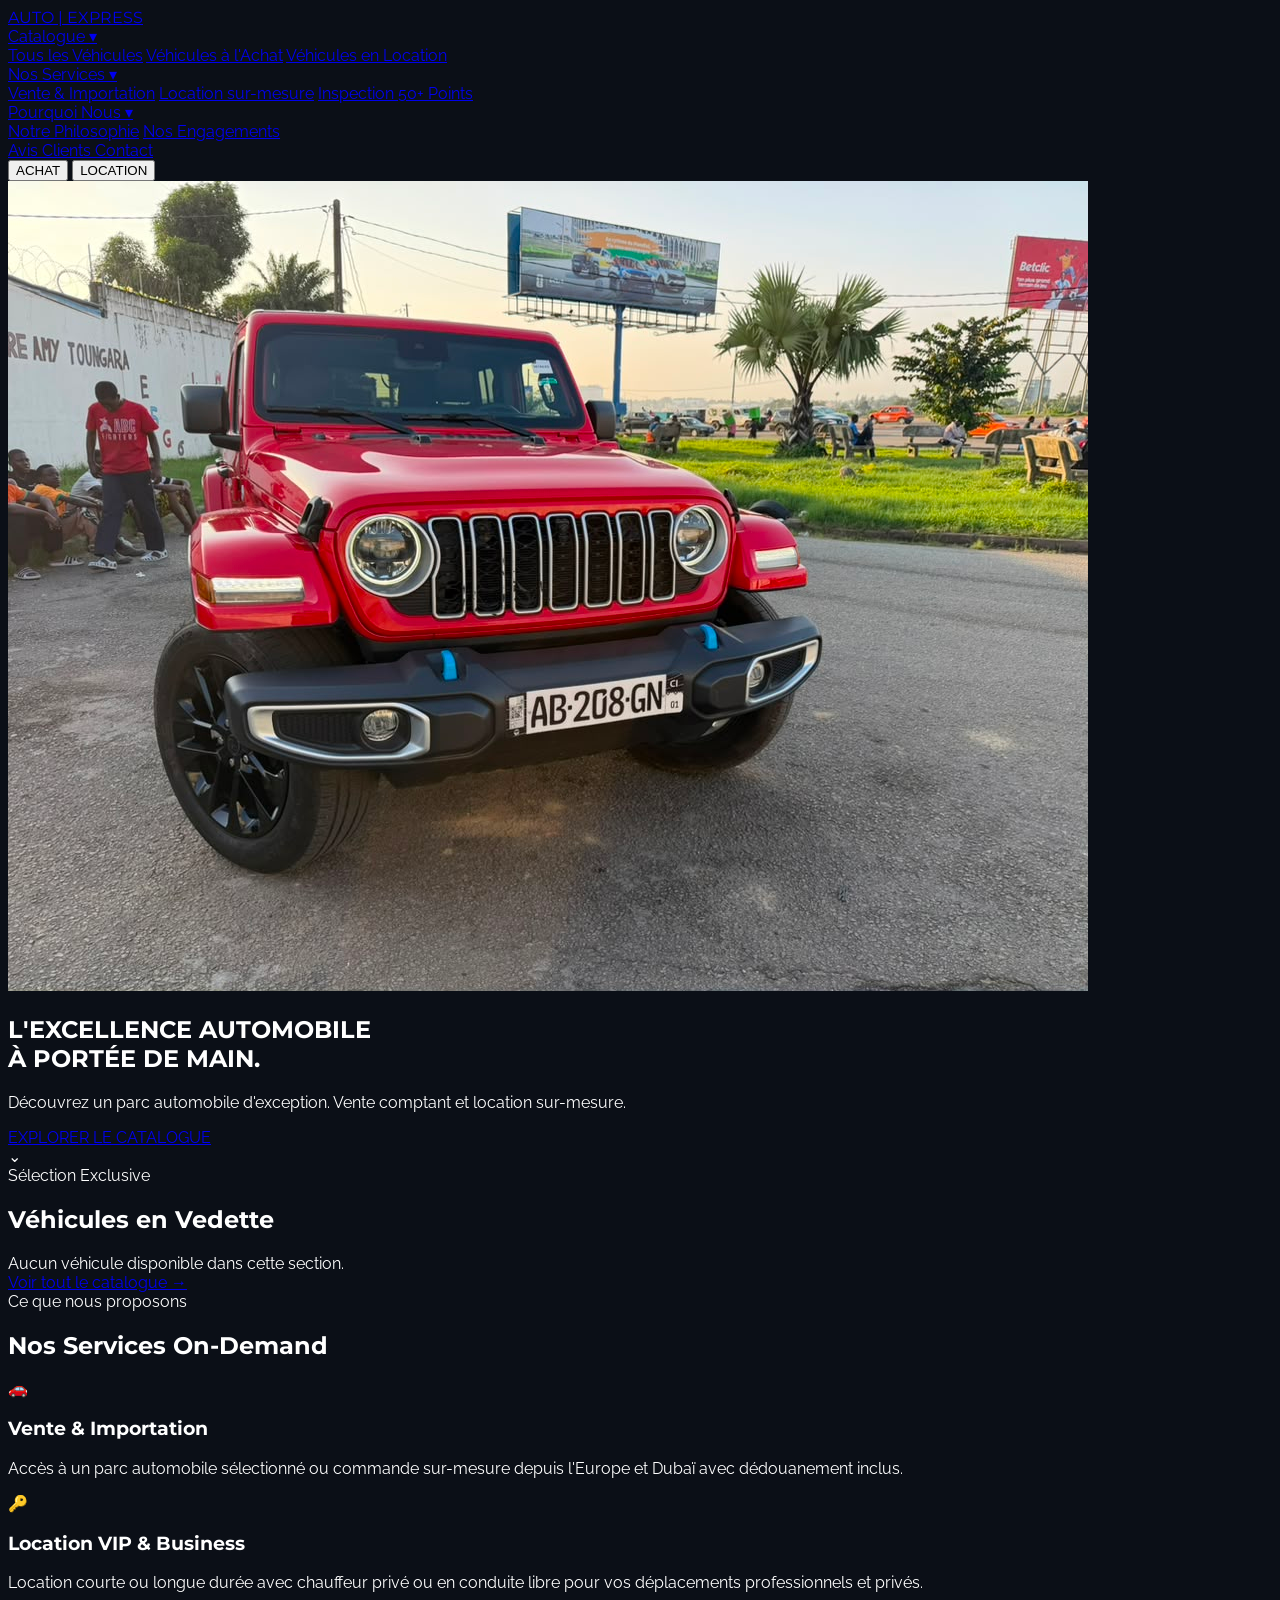
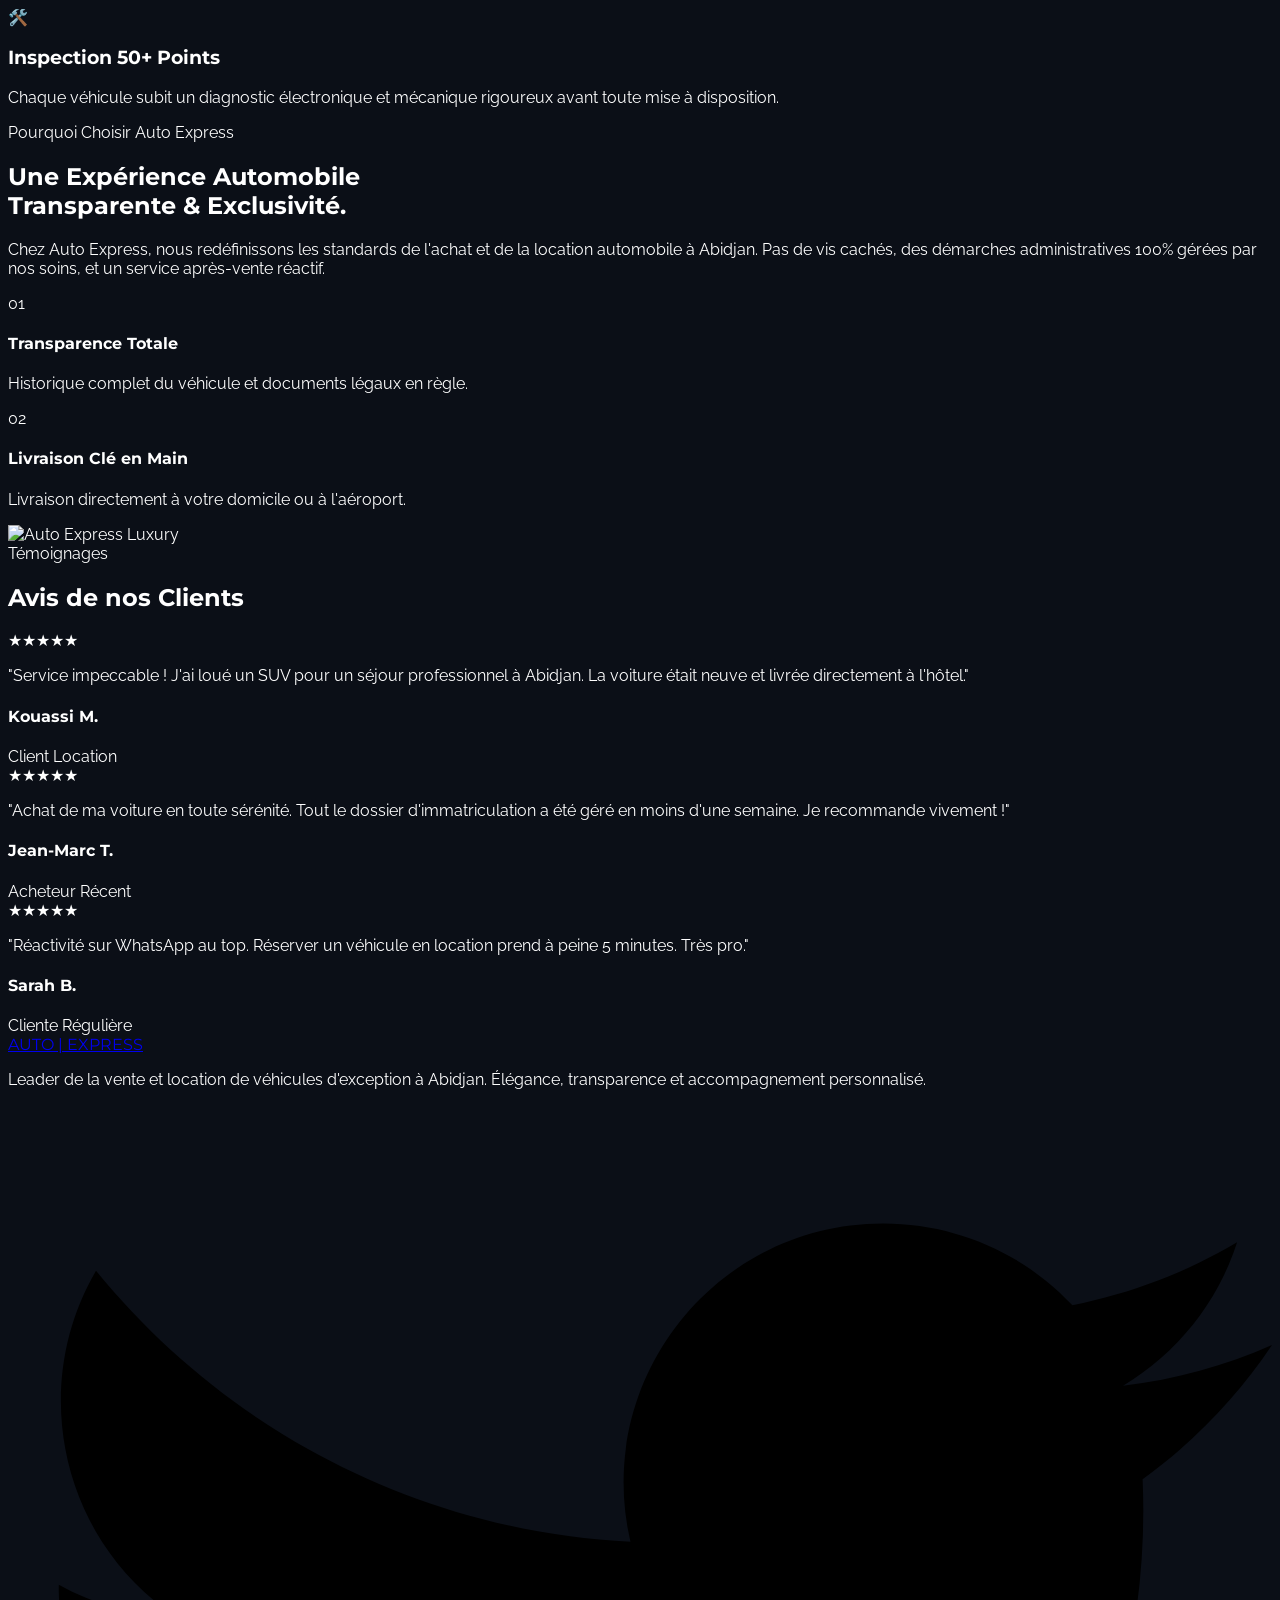
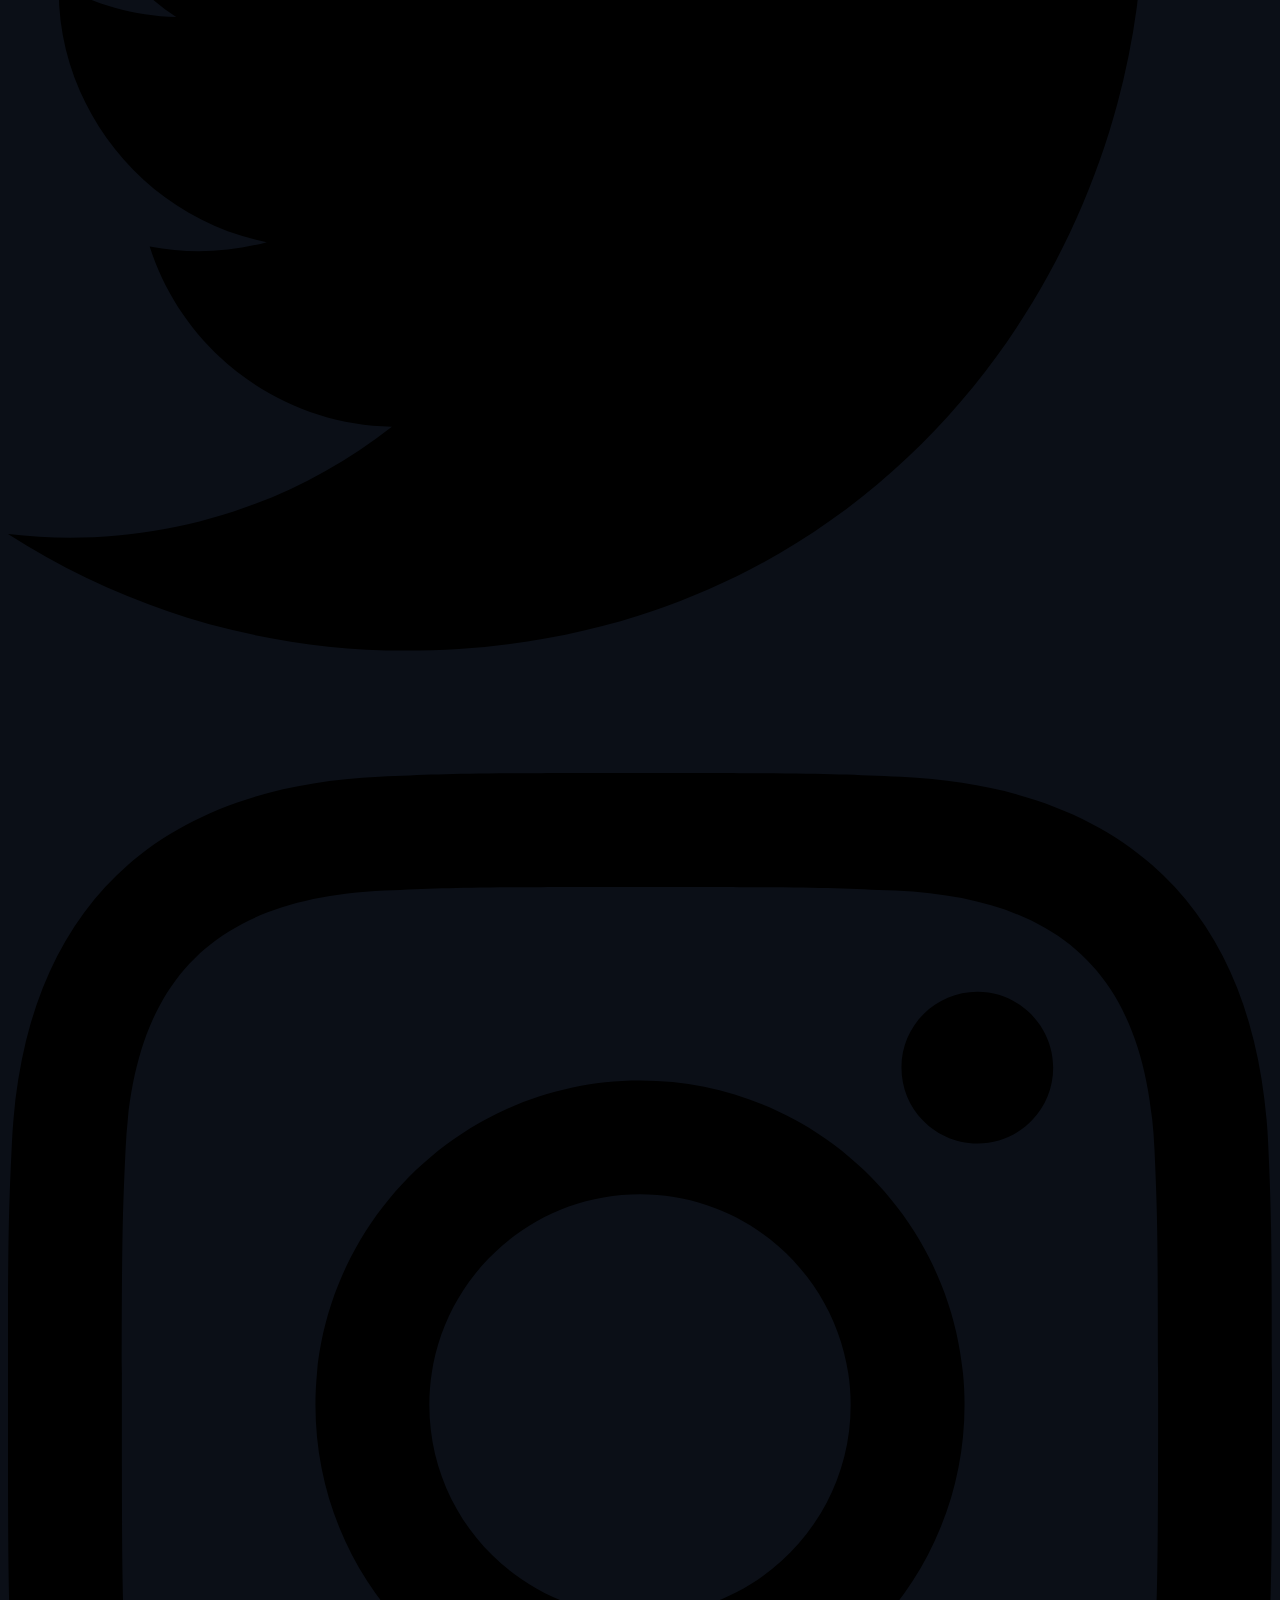
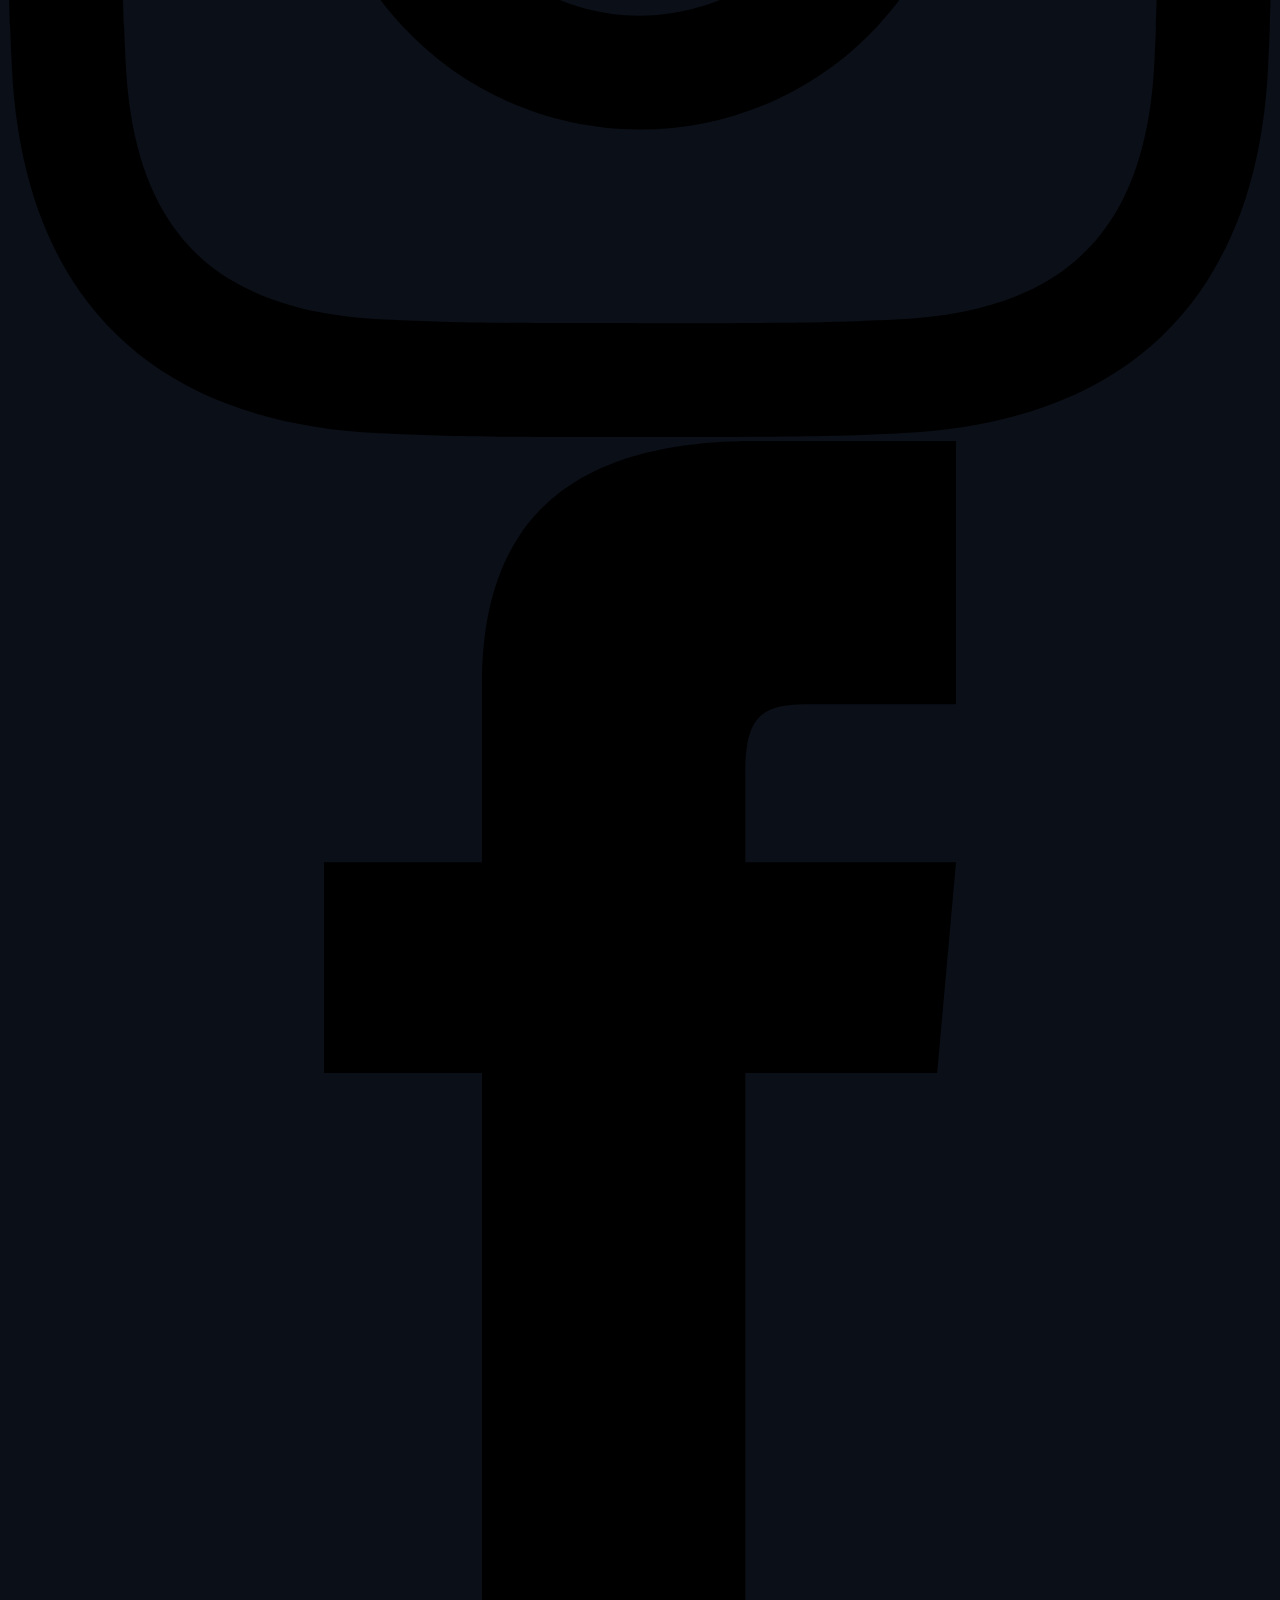
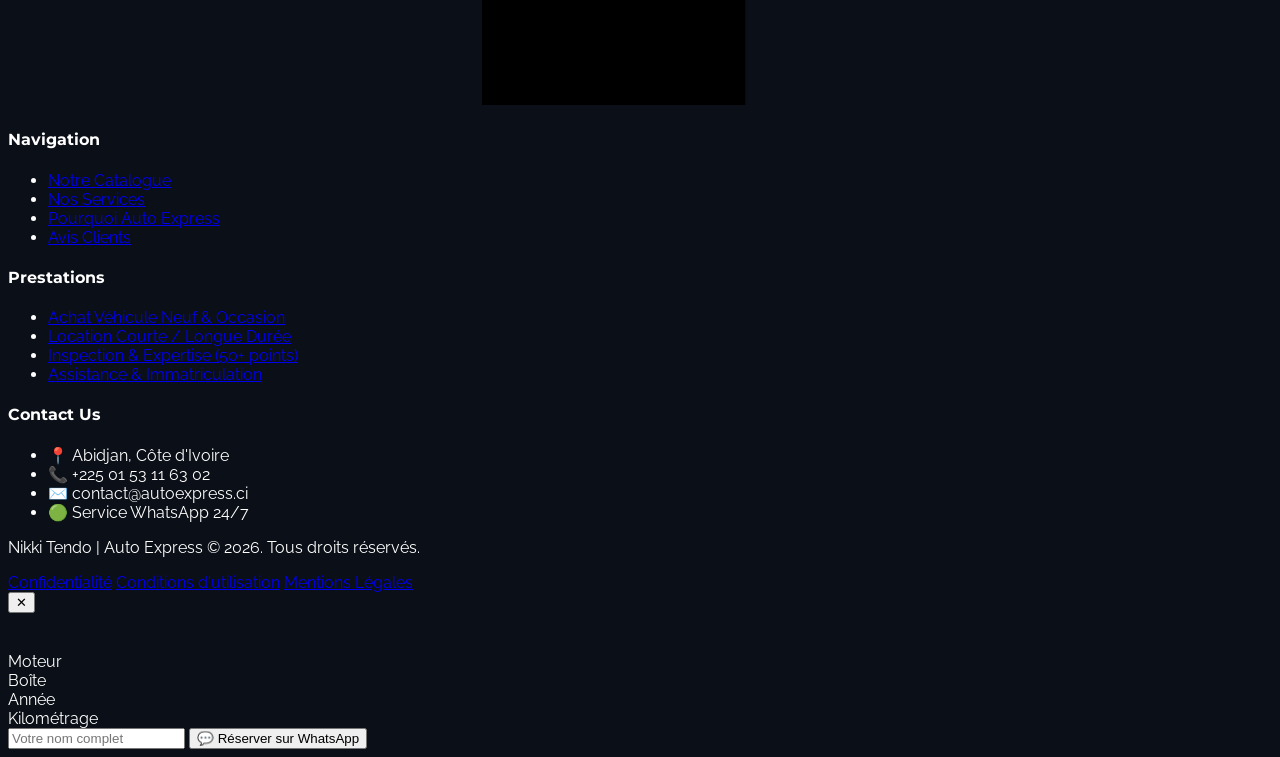
==== index.html @ a5474d4e "Description de tes modifications" ====
<!DOCTYPE html>
<html lang="fr" class="scroll-smooth">
<head>
    <meta charset="UTF-8">
    <meta name="viewport" content="width=device-width, initial-scale=1.0">
    <title>AUTO EXPRESS | Vente & Location de Véhicules</title>
    <!-- Tailwind CSS CDN -->
    <script src="https://cdn.tailwindcss.com"></script>
    <!-- Google Fonts : Raleway & Montserrat -->
    <link rel="preconnect" href="https://fonts.googleapis.com">
    <link rel="preconnect" href="https://fonts.gstatic.com" crossorigin>
    <link href="https://fonts.googleapis.com/css2?family=Montserrat:ital,wght@0,100..900;1,100..900&family=Raleway:ital,wght@0,100..900;1,100..900&display=swap" rel="stylesheet">
    
    <style>
        body { font-family: 'Raleway', sans-serif; background-color: #0b0f17; color: #ffffff; }
        h1, h2, h3, h4, .font-heading { font-family: 'Montserrat', sans-serif; }
    </style>
</head>
<body class="bg-[#0b0f17] text-white antialiased">

    <!-- 1. HEADER REIGN -->
    <header class="fixed top-0 left-0 right-0 z-40 bg-[#0b0f17]/80 backdrop-blur-md border-b border-white/10">
        <div class="max-w-7xl mx-auto px-6 h-20 flex items-center justify-between">
            
            <!-- Logo -->
            <a href="#" class="text-lg font-light tracking-[0.25em] text-white uppercase font-heading">
                AUTO <span class="font-normal text-white/60">| EXPRESS</span>
            </a>

            <!-- Navigation avec Dropdowns -->
            <nav class="hidden md:flex items-center gap-2 text-[11px] font-medium uppercase tracking-[0.2em] text-white/70">
                
                <!-- CATALOGUE -->
                <div class="relative group">
                    <a href="#catalogue" class="px-4 py-2 rounded border border-transparent hover:border-white/10 hover:bg-white/10 hover:text-white transition-all duration-300 flex items-center gap-1.5">
                        <span>Catalogue</span>
                        <span class="text-[9px] opacity-60 group-hover:rotate-180 transition-transform duration-300">▾</span>
                    </a>
                    <div class="absolute top-full left-0 mt-2 w-48 bg-[#0e131d]/95 border border-white/10 backdrop-blur-xl rounded shadow-2xl opacity-0 translate-y-2 pointer-events-none group-hover:opacity-100 group-hover:translate-y-0 group-hover:pointer-events-auto transition-all duration-300 z-50 p-2">
                        <a href="catalogue.html" class="block px-3 py-2 text-[10px] text-white/70 hover:text-white hover:bg-white/10 rounded transition-colors">Tous les Véhicules</a>
                        <a href="#catalogue" onclick="setMode('vente')" class="block px-3 py-2 text-[10px] text-white/70 hover:text-white hover:bg-white/10 rounded transition-colors">Véhicules à l'Achat</a>
                        <a href="#catalogue" onclick="setMode('location')" class="block px-3 py-2 text-[10px] text-white/70 hover:text-white hover:bg-white/10 rounded transition-colors">Véhicules en Location</a>
                    </div>
                </div>

                <!-- NOS SERVICES -->
                <div class="relative group">
                    <a href="#services" class="px-4 py-2 rounded border border-transparent hover:border-white/10 hover:bg-white/10 hover:text-white transition-all duration-300 flex items-center gap-1.5">
                        <span>Nos Services</span>
                        <span class="text-[9px] opacity-60 group-hover:rotate-180 transition-transform duration-300">▾</span>
                    </a>
                    <div class="absolute top-full left-0 mt-2 w-52 bg-[#0e131d]/95 border border-white/10 backdrop-blur-xl rounded shadow-2xl opacity-0 translate-y-2 pointer-events-none group-hover:opacity-100 group-hover:translate-y-0 group-hover:pointer-events-auto transition-all duration-300 z-50 p-2">
                        <a href="#services" class="block px-3 py-2 text-[10px] text-white/70 hover:text-white hover:bg-white/10 rounded transition-colors">Vente & Importation</a>
                        <a href="#services" class="block px-3 py-2 text-[10px] text-white/70 hover:text-white hover:bg-white/10 rounded transition-colors">Location sur-mesure</a>
                        <a href="#services" class="block px-3 py-2 text-[10px] text-white/70 hover:text-white hover:bg-white/10 rounded transition-colors">Inspection 50+ Points</a>
                    </div>
                </div>

                <!-- POURQUOI NOUS -->
                <div class="relative group">
                    <a href="#about" class="px-4 py-2 rounded border border-transparent hover:border-white/10 hover:bg-white/10 hover:text-white transition-all duration-300 flex items-center gap-1.5">
                        <span>Pourquoi Nous</span>
                        <span class="text-[9px] opacity-60 group-hover:rotate-180 transition-transform duration-300">▾</span>
                    </a>
                    <div class="absolute top-full left-0 mt-2 w-48 bg-[#0e131d]/95 border border-white/10 backdrop-blur-xl rounded shadow-2xl opacity-0 translate-y-2 pointer-events-none group-hover:opacity-100 group-hover:translate-y-0 group-hover:pointer-events-auto transition-all duration-300 z-50 p-2">
                        <a href="#about" class="block px-3 py-2 text-[10px] text-white/70 hover:text-white hover:bg-white/10 rounded transition-colors">Notre Philosophie</a>
                        <a href="#about" class="block px-3 py-2 text-[10px] text-white/70 hover:text-white hover:bg-white/10 rounded transition-colors">Nos Engagements</a>
                    </div>
                </div>

                <!-- AVIS CLIENTS -->
                <a href="#reviews" class="px-4 py-2 rounded border border-transparent hover:border-white/10 hover:bg-white/10 hover:text-white transition-all duration-300">
                    Avis Clients
                </a>

                <!-- CONTACT -->
                <a href="#contact" class="px-4 py-2 rounded border border-transparent hover:border-white/10 hover:bg-white/10 hover:text-white transition-all duration-300">
                    Contact
                </a>

            </nav>

            <!-- Mode Switcher -->
            <div class="hidden sm:flex items-center gap-2 text-[10px] font-semibold tracking-widest">
                <button id="btn-mode-vente" onclick="setMode('vente')" class="px-4 py-2 border border-white/30 text-white hover:bg-white/10 transition-all">
                    ACHAT
                </button>
                <button id="btn-mode-location" onclick="setMode('location')" class="px-4 py-2 text-white/50 hover:text-white transition-all">
                    LOCATION
                </button>
            </div>
        </div>
    </header>

    <!-- 2. HERO SECTION -->
    <section class="relative min-h-screen flex items-center justify-center overflow-hidden border-b border-white/10">
        <div class="absolute inset-0 z-0">
            <img src="images/jeep-sahara/1.jpg" onerror="this.src='https://images.pexels.com/photos/112460/pexels-photo-112460.jpeg?auto=compress&cs=tinysrgb&w=1600'" class="w-full h-full object-cover opacity-25 filter brightness-75" alt="Background Hero">
        </div>

        <div class="relative z-10 max-w-4xl mx-auto px-4 text-center">
            <h1 class="text-3xl sm:text-5xl md:text-6xl font-light text-white tracking-[0.15em] uppercase mb-6 leading-tight font-heading">
                L'EXCELLENCE AUTOMOBILE <br>
                <span class="font-extralight text-white/90">À PORTÉE DE MAIN.</span>
            </h1>

            <p class="max-w-xl mx-auto text-white/60 text-xs sm:text-sm tracking-widest uppercase mb-10 leading-relaxed font-light">
                Découvrez un parc automobile d'exception. Vente comptant et location sur-mesure.
            </p>

            <div class="flex justify-center">
                <a href="#catalogue" class="px-8 py-3.5 border border-white/40 hover:border-white bg-black/30 hover:bg-white/10 text-white text-xs font-medium tracking-[0.25em] uppercase transition-all duration-300 backdrop-blur-sm">
                    EXPLORER LE CATALOGUE
                </a>
            </div>

            <div class="absolute -bottom-16 left-1/2 transform -translate-x-1/2 opacity-40">
                <span class="block text-xl">⌄</span>
            </div>
        </div>
    </section>

    <!-- 3. VÉHICULES EN VEDETTE (Limité à 3 véhicules) -->
    <section id="catalogue" class="py-20 max-w-7xl mx-auto px-6">
        <div class="mb-12 text-center">
            <span class="text-white/40 text-[10px] font-semibold uppercase tracking-[0.3em] block mb-2">Sélection Exclusive</span>
            <h2 class="text-2xl font-light tracking-[0.2em] text-white uppercase font-heading">Véhicules en Vedette</h2>
            <div class="w-12 h-[1px] bg-white/30 mx-auto mt-4"></div>
        </div>

        <!-- Grille des 3 véhicules -->
        <div id="car-grid" class="grid grid-cols-1 md:grid-cols-2 lg:grid-cols-3 gap-8">
            <!-- Injecté par JS -->
        </div>

        <!-- Bouton Redirection Catalogue Complet -->
        <div class="mt-14 text-center">
            <a href="catalogue.html" class="inline-block px-8 py-3.5 border border-white/30 hover:border-white bg-black/40 hover:bg-white/10 text-white text-xs font-medium tracking-[0.25em] uppercase transition-all duration-300 backdrop-blur-sm">
                Voir tout le catalogue →
            </a>
        </div>
    </section>

    <!-- 4. NOS SERVICES -->
    <section id="services" class="py-24 border-t border-white/10 bg-[#0e131d]/50">
        <div class="max-w-7xl mx-auto px-6">
            <div class="mb-16 text-center">
                <span class="text-white/40 text-[10px] font-semibold uppercase tracking-[0.3em] block mb-2">Ce que nous proposons</span>
                <h2 class="text-2xl sm:text-3xl font-light tracking-[0.2em] text-white uppercase font-heading">Nos Services On-Demand</h2>
                <div class="w-12 h-[1px] bg-white/20 mx-auto mt-4"></div>
            </div>

            <div class="grid grid-cols-1 md:grid-cols-3 gap-8">
                <div class="p-8 border border-white/10 bg-[#0b0f17] hover:border-white/30 transition-all duration-300">
                    <div class="text-2xl mb-4">🚗</div>
                    <h3 class="text-sm font-medium tracking-widest text-white uppercase mb-3 font-heading">Vente & Importation</h3>
                    <p class="text-white/60 text-xs leading-relaxed font-light">
                        Accès à un parc automobile sélectionné ou commande sur-mesure depuis l'Europe et Dubaï avec dédouanement inclus.
                    </p>
                </div>

                <div class="p-8 border border-white/10 bg-[#0b0f17] hover:border-white/30 transition-all duration-300">
                    <div class="text-2xl mb-4">🔑</div>
                    <h3 class="text-sm font-medium tracking-widest text-white uppercase mb-3 font-heading">Location VIP & Business</h3>
                    <p class="text-white/60 text-xs leading-relaxed font-light">
                        Location courte ou longue durée avec chauffeur privé ou en conduite libre pour vos déplacements professionnels et privés.
                    </p>
                </div>

                <div class="p-8 border border-white/10 bg-[#0b0f17] hover:border-white/30 transition-all duration-300">
                    <div class="text-2xl mb-4">🛠️</div>
                    <h3 class="text-sm font-medium tracking-widest text-white uppercase mb-3 font-heading">Inspection 50+ Points</h3>
                    <p class="text-white/60 text-xs leading-relaxed font-light">
                        Chaque véhicule subit un diagnostic électronique et mécanique rigoureux avant toute mise à disposition.
                    </p>
                </div>
            </div>
        </div>
    </section>

    <!-- 5. POURQUOI NOUS -->
    <section id="about" class="py-24 border-t border-white/10 bg-[#0b0f17]">
        <div class="max-w-7xl mx-auto px-6">
            <div class="grid grid-cols-1 lg:grid-cols-2 gap-12 items-center">
                <div>
                    <span class="text-white/40 text-[10px] font-semibold uppercase tracking-[0.3em] block mb-2">Pourquoi Choisir Auto Express</span>
                    <h2 class="text-2xl sm:text-4xl font-light tracking-[0.15em] text-white uppercase font-heading mb-6 leading-tight">
                        Une Expérience Automobile <br><span class="text-white/50">Transparente & Exclusivité.</span>
                    </h2>
                    <p class="text-white/60 text-xs leading-relaxed font-light mb-8">
                        Chez Auto Express, nous redéfinissons les standards de l'achat et de la location automobile à Abidjan. Pas de vis cachés, des démarches administratives 100% gérées par nos soins, et un service après-vente réactif.
                    </p>

                    <div class="space-y-4">
                        <div class="flex items-start gap-4">
                            <span class="text-xs px-2 py-1 border border-white/20 text-white/70">01</span>
                            <div>
                                <h4 class="text-xs font-medium uppercase tracking-wider text-white">Transparence Totale</h4>
                                <p class="text-white/50 text-[11px] font-light mt-1">Historique complet du véhicule et documents légaux en règle.</p>
                            </div>
                        </div>
                        <div class="flex items-start gap-4">
                            <span class="text-xs px-2 py-1 border border-white/20 text-white/70">02</span>
                            <div>
                                <h4 class="text-xs font-medium uppercase tracking-wider text-white">Livraison Clé en Main</h4>
                                <p class="text-white/50 text-[11px] font-light mt-1">Livraison directement à votre domicile ou à l'aéroport.</p>
                            </div>
                        </div>
                    </div>
                </div>

                <div class="relative border border-white/10 p-2 bg-[#0e131d]">
                    <img src="https://images.pexels.com/photos/3764984/pexels-photo-3764984.jpeg?auto=compress&cs=tinysrgb&w=1200" alt="Auto Express Luxury" class="w-full h-80 object-cover opacity-80">
                </div>
            </div>
        </div>
    </section>

    <!-- 6. AVIS CLIENTS -->
    <section id="reviews" class="py-24 border-t border-white/10 bg-[#0e131d]/50">
        <div class="max-w-7xl mx-auto px-6">
            <div class="mb-16 text-center">
                <span class="text-white/40 text-[10px] font-semibold uppercase tracking-[0.3em] block mb-2">Témoignages</span>
                <h2 class="text-2xl sm:text-3xl font-light tracking-[0.2em] text-white uppercase font-heading">Avis de nos Clients</h2>
                <div class="w-12 h-[1px] bg-white/20 mx-auto mt-4"></div>
            </div>

            <div class="grid grid-cols-1 md:grid-cols-3 gap-8">
                <div class="p-8 border border-white/10 bg-[#0b0f17]">
                    <div class="text-yellow-500 text-xs mb-4">★★★★★</div>
                    <p class="text-white/70 text-xs italic font-light leading-relaxed mb-6">
                        "Service impeccable ! J'ai loué un SUV pour un séjour professionnel à Abidjan. La voiture était neuve et livrée directement à l'hôtel."
                    </p>
                    <div>
                        <h4 class="text-xs font-medium uppercase tracking-widest text-white">Kouassi M.</h4>
                        <span class="text-white/40 text-[10px] uppercase">Client Location</span>
                    </div>
                </div>

                <div class="p-8 border border-white/10 bg-[#0b0f17]">
                    <div class="text-yellow-500 text-xs mb-4">★★★★★</div>
                    <p class="text-white/70 text-xs italic font-light leading-relaxed mb-6">
                        "Achat de ma voiture en toute sérénité. Tout le dossier d'immatriculation a été géré en moins d'une semaine. Je recommande vivement !"
                    </p>
                    <div>
                        <h4 class="text-xs font-medium uppercase tracking-widest text-white">Jean-Marc T.</h4>
                        <span class="text-white/40 text-[10px] uppercase">Acheteur Récent</span>
                    </div>
                </div>

                <div class="p-8 border border-white/10 bg-[#0b0f17]">
                    <div class="text-yellow-500 text-xs mb-4">★★★★★</div>
                    <p class="text-white/70 text-xs italic font-light leading-relaxed mb-6">
                        "Réactivité sur WhatsApp au top. Réserver un véhicule en location prend à peine 5 minutes. Très pro."
                    </p>
                    <div>
                        <h4 class="text-xs font-medium uppercase tracking-widest text-white">Sarah B.</h4>
                        <span class="text-white/40 text-[10px] uppercase">Cliente Régulière</span>
                    </div>
                </div>
            </div>
        </div>
    </section>

    <!-- FOOTER -->
    <footer class="bg-[#070a0f] text-white/70 border-t border-white/10 pt-16 pb-8 text-xs font-light">
        <div class="max-w-7xl mx-auto px-6">
            <div class="grid grid-cols-1 md:grid-cols-4 gap-10 pb-12 border-b border-white/10">
                <div class="space-y-4">
                    <a href="#" class="text-lg font-light tracking-[0.25em] text-white uppercase font-heading block">
                        AUTO <span class="font-normal text-white/50">| EXPRESS</span>
                    </a>
                    <p class="text-white/50 text-[11px] leading-relaxed tracking-wider font-light">
                        Leader de la vente et location de véhicules d'exception à Abidjan. Élégance, transparence et accompagnement personnalisé.
                    </p>
                    <div class="pt-2 flex items-center gap-4 text-white/60">
                        <a href="#" class="hover:text-white transition-colors"><svg class="w-4 h-4 fill-current" viewBox="0 0 24 24"><path d="M24 4.557c-.883.392-1.832.656-2.828.775 1.017-.609 1.798-1.574 2.165-2.724-.951.564-2.005.974-3.127 1.195-.897-.957-2.178-1.555-3.594-1.555-3.179 0-5.515 2.966-4.797 6.045-4.091-.205-7.719-2.165-10.148-5.144-1.29 2.213-.669 5.108 1.523 6.574-.806-.026-1.566-.247-2.229-.616-.054 2.281 1.581 4.415 3.949 4.89-.693.188-1.452.232-2.224.084.626 1.956 2.444 3.379 4.6 3.419-2.07 1.623-4.678 2.348-7.29 2.04 2.179 1.397 4.768 2.212 7.548 2.212 9.142 0 14.307-7.721 13.995-14.646.962-.695 1.797-1.562 2.457-2.549z"/></svg></a>
                        <a href="#" class="hover:text-white transition-colors"><svg class="w-4 h-4 fill-current" viewBox="0 0 24 24"><path d="M12 2.163c3.204 0 3.584.012 4.85.07 3.252.148 4.771 1.691 4.919 4.919.058 1.265.069 1.645.069 4.849 0 3.205-.012 3.584-.069 4.849-.149 3.225-1.664 4.771-4.919 4.919-1.266.058-1.644.07-4.85.07-3.204 0-3.584-.012-4.849-.07-3.26-.149-4.771-1.699-4.919-4.92-.058-1.265-.07-1.644-.07-4.849 0-3.204.013-3.583.07-4.849.149-3.227 1.664-4.771 4.919-4.919 1.266-.057 1.645-.069 4.849-.069zm0-2.163c-3.259 0-3.667.014-4.947.072-4.358.2-6.78 2.618-6.98 6.98-.059 1.281-.073 1.689-.073 4.948 0 3.259.014 3.668.072 4.948.2 4.358 2.618 6.78 6.98 6.98 1.281.058 1.689.072 4.948.072 3.259 0 3.668-.014 4.948-.072 4.354-.2 6.782-2.618 6.979-6.98.059-1.28.073-1.689.073-4.948 0-3.259-.014-3.667-.072-4.947-.196-4.354-2.617-6.78-6.979-6.98-1.281-.059-1.69-.073-4.949-.073zm0 5.838c-3.403 0-6.162 2.759-6.162 6.162s2.759 6.163 6.162 6.163 6.162-2.759 6.162-6.163c0-3.403-2.759-6.162-6.162-6.162zm0 10.162c-2.209 0-4-1.79-4-4 0-2.209 1.791-4 4-4s4 1.791 4 4c0 2.21-1.791 4-4 4zm6.406-11.845c-.796 0-1.441.645-1.441 1.44s.645 1.44 1.441 1.44c.795 0 1.439-.645 1.439-1.44s-.644-1.44-1.439-1.44z"/></svg></a>
                        <a href="#" class="hover:text-white transition-colors"><svg class="w-4 h-4 fill-current" viewBox="0 0 24 24"><path d="M9 8h-3v4h3v12h5v-12h3.642l.358-4h-4v-1.667c0-.955.192-1.333 1.115-1.333h2.885v-5h-3.808c-3.596 0-5.192 1.583-5.192 4.615v3.385z"/></svg></a>
                    </div>
                </div>

                <div>
                    <h4 class="text-white text-[11px] font-semibold tracking-[0.2em] uppercase mb-4 font-heading">Navigation</h4>
                    <ul class="space-y-2.5 text-white/50 text-[11px] tracking-wider">
                        <li><a href="catalogue.html" class="hover:text-white transition-colors">Notre Catalogue</a></li>
                        <li><a href="#services" class="hover:text-white transition-colors">Nos Services</a></li>
                        <li><a href="#about" class="hover:text-white transition-colors">Pourquoi Auto Express</a></li>
                        <li><a href="#reviews" class="hover:text-white transition-colors">Avis Clients</a></li>
                    </ul>
                </div>

                <div>
                    <h4 class="text-white text-[11px] font-semibold tracking-[0.2em] uppercase mb-4 font-heading">Prestations</h4>
                    <ul class="space-y-2.5 text-white/50 text-[11px] tracking-wider">
                        <li><a href="#" class="hover:text-white transition-colors">Achat Véhicule Neuf & Occasion</a></li>
                        <li><a href="#" class="hover:text-white transition-colors">Location Courte / Longue Durée</a></li>
                        <li><a href="#" class="hover:text-white transition-colors">Inspection & Expertise (50+ points)</a></li>
                        <li><a href="#" class="hover:text-white transition-colors">Assistance & Immatriculation</a></li>
                    </ul>
                </div>

                <div>
                    <h4 class="text-white text-[11px] font-semibold tracking-[0.2em] uppercase mb-4 font-heading">Contact Us</h4>
                    <ul class="space-y-2.5 text-white/50 text-[11px] tracking-wider">
                        <li class="flex items-center gap-2">📍 <span>Abidjan, Côte d'Ivoire</span></li>
                        <li class="flex items-center gap-2">📞 <span>+225 01 53 11 63 02</span></li>
                        <li class="flex items-center gap-2">✉️ <span>contact@autoexpress.ci</span></li>
                        <li class="pt-2">
                            <span class="inline-block px-3 py-1 border border-white/20 text-[10px] uppercase tracking-widest text-white/70">
                                🟢 Service WhatsApp 24/7
                            </span>
                        </li>
                    </ul>
                </div>
            </div>

            <div class="pt-8 flex flex-col sm:flex-row items-center justify-between text-white/40 text-[10px] tracking-widest uppercase gap-4">
                <p>Nikki Tendo | Auto Express © 2026. Tous droits réservés.</p>
                <div class="flex gap-6">
                    <a href="#" class="hover:text-white transition-colors">Confidentialité</a>
                    <a href="#" class="hover:text-white transition-colors">Conditions d'utilisation</a>
                    <a href="#" class="hover:text-white transition-colors">Mentions Légales</a>
                </div>
            </div>
        </div>
    </footer>

    <!-- MODALE FICHE VÉHICULE -->
    <div id="modal" class="fixed inset-0 bg-black/80 backdrop-blur-md z-50 hidden items-center justify-center p-4">
        <div class="bg-[#0e131d] border border-white/20 rounded-2xl max-w-4xl w-full max-h-[90vh] overflow-y-auto p-6 relative text-white">
            <button onclick="closeModal()" class="absolute top-4 right-4 text-white/50 hover:text-white text-xl p-2 font-bold">✕</button>

            <div class="grid grid-cols-1 md:grid-cols-2 gap-6 mt-2">
                <div>
                    <div class="h-64 sm:h-80 bg-black/40 rounded-xl overflow-hidden border border-white/10 mb-3">
                        <img id="modal-main-img" src="" class="w-full h-full object-cover">
                    </div>
                    <div id="modal-thumbnails" class="flex gap-2 overflow-x-auto pb-2"></div>
                </div>

                <div class="flex flex-col justify-between">
                    <div>
                        <span id="modal-tag" class="text-[10px] uppercase font-bold tracking-widest text-amber-400 bg-amber-400/10 px-2.5 py-1 rounded"></span>
                        <h2 id="modal-title" class="text-xl font-bold mt-3 mb-2"></h2>
                        <div id="modal-price" class="text-2xl font-black text-amber-500 mb-6"></div>

                        <div class="grid grid-cols-2 gap-3 text-xs bg-white/5 p-4 rounded-xl border border-white/10 mb-6">
                            <div><span class="text-white/40 block">Moteur</span><strong id="spec-fuel"></strong></div>
                            <div><span class="text-white/40 block">Boîte</span><strong id="spec-trans"></strong></div>
                            <div><span class="text-white/40 block">Année</span><strong id="spec-year"></strong></div>
                            <div><span class="text-white/40 block">Kilométrage</span><strong id="spec-km"></strong></div>
                        </div>
                    </div>

                    <form onsubmit="sendWhatsAppOrder(event)" class="space-y-3">
                        <input type="text" id="client-name" placeholder="Votre nom complet" required class="w-full bg-white/5 border border-white/10 rounded-lg px-4 py-2.5 text-xs text-white focus:outline-none focus:border-amber-500">
                        <button type="submit" class="w-full py-3 bg-emerald-600 hover:bg-emerald-500 text-white text-xs font-bold uppercase rounded-lg transition-all">
                            💬 Réserver sur WhatsApp
                        </button>
                    </form>
                </div>
            </div>
        </div>
    </div>

    <script src="app.js"></script>
</body>
</html>
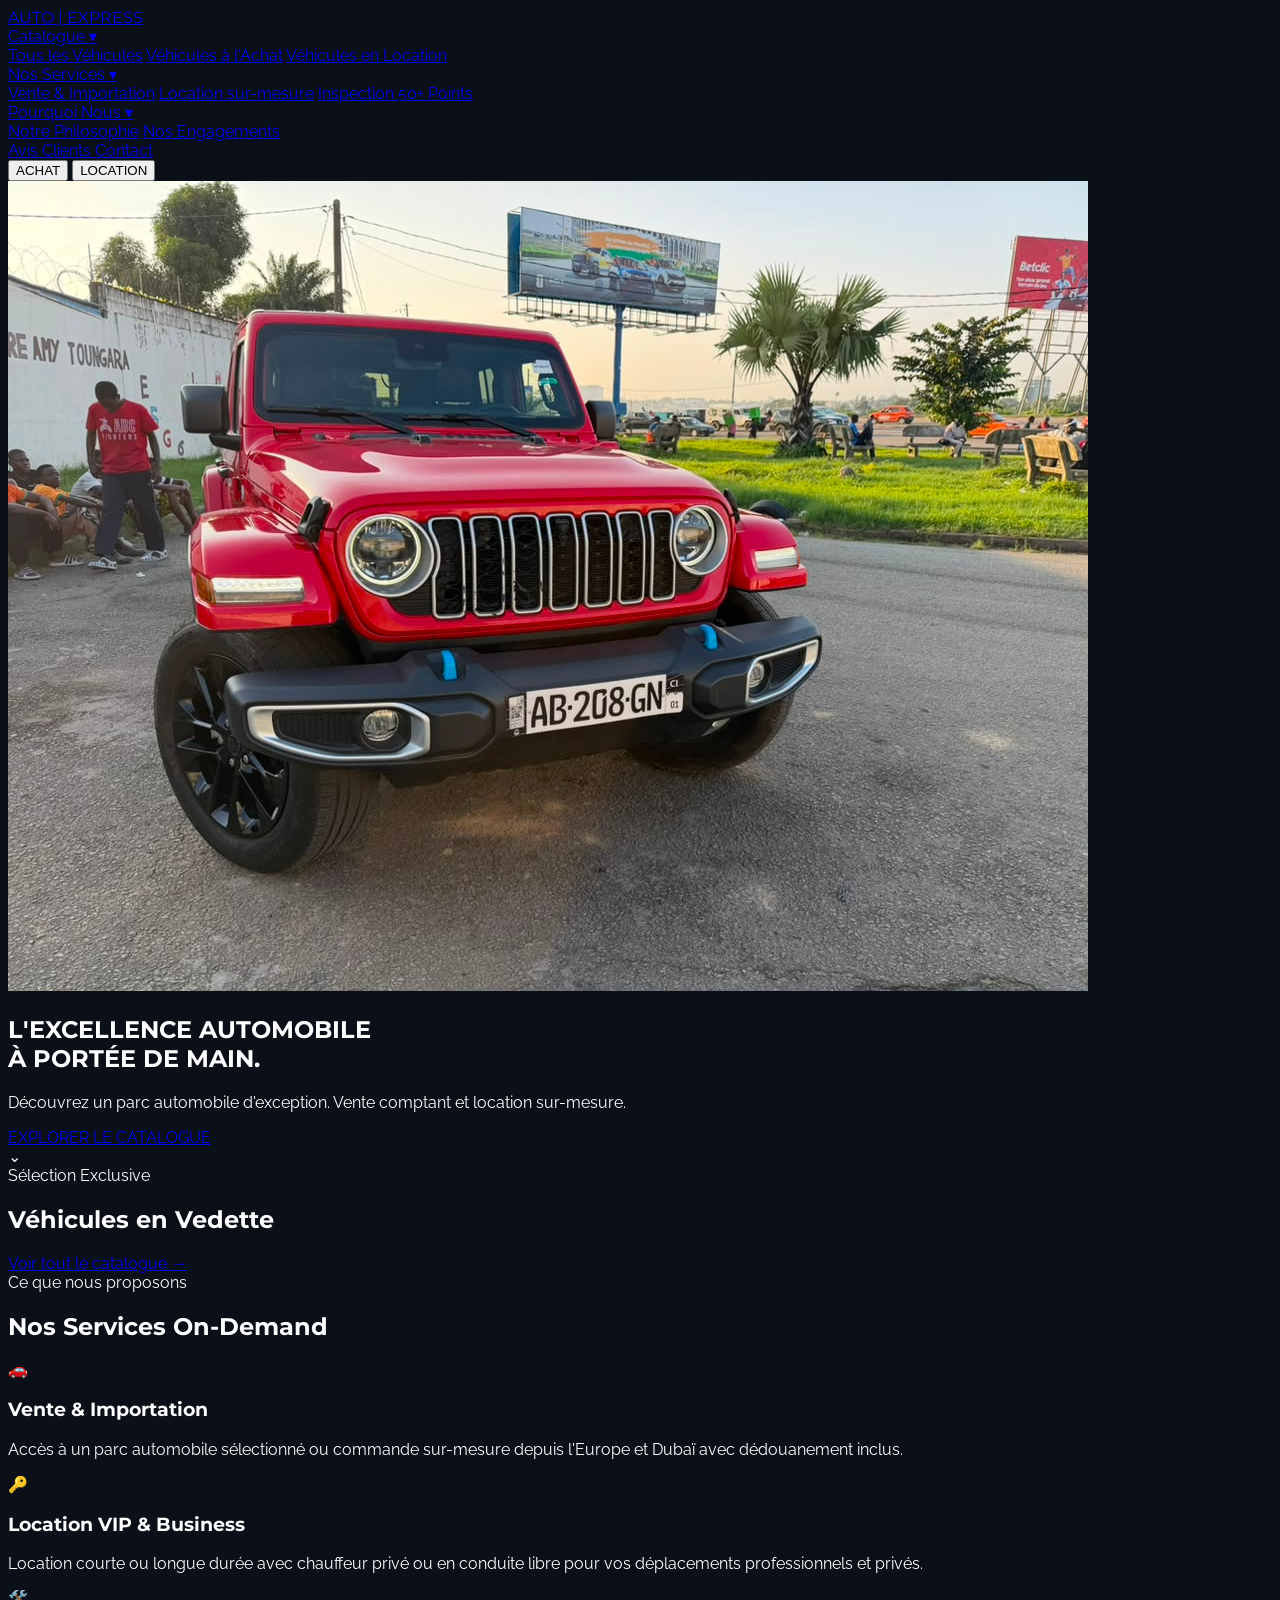
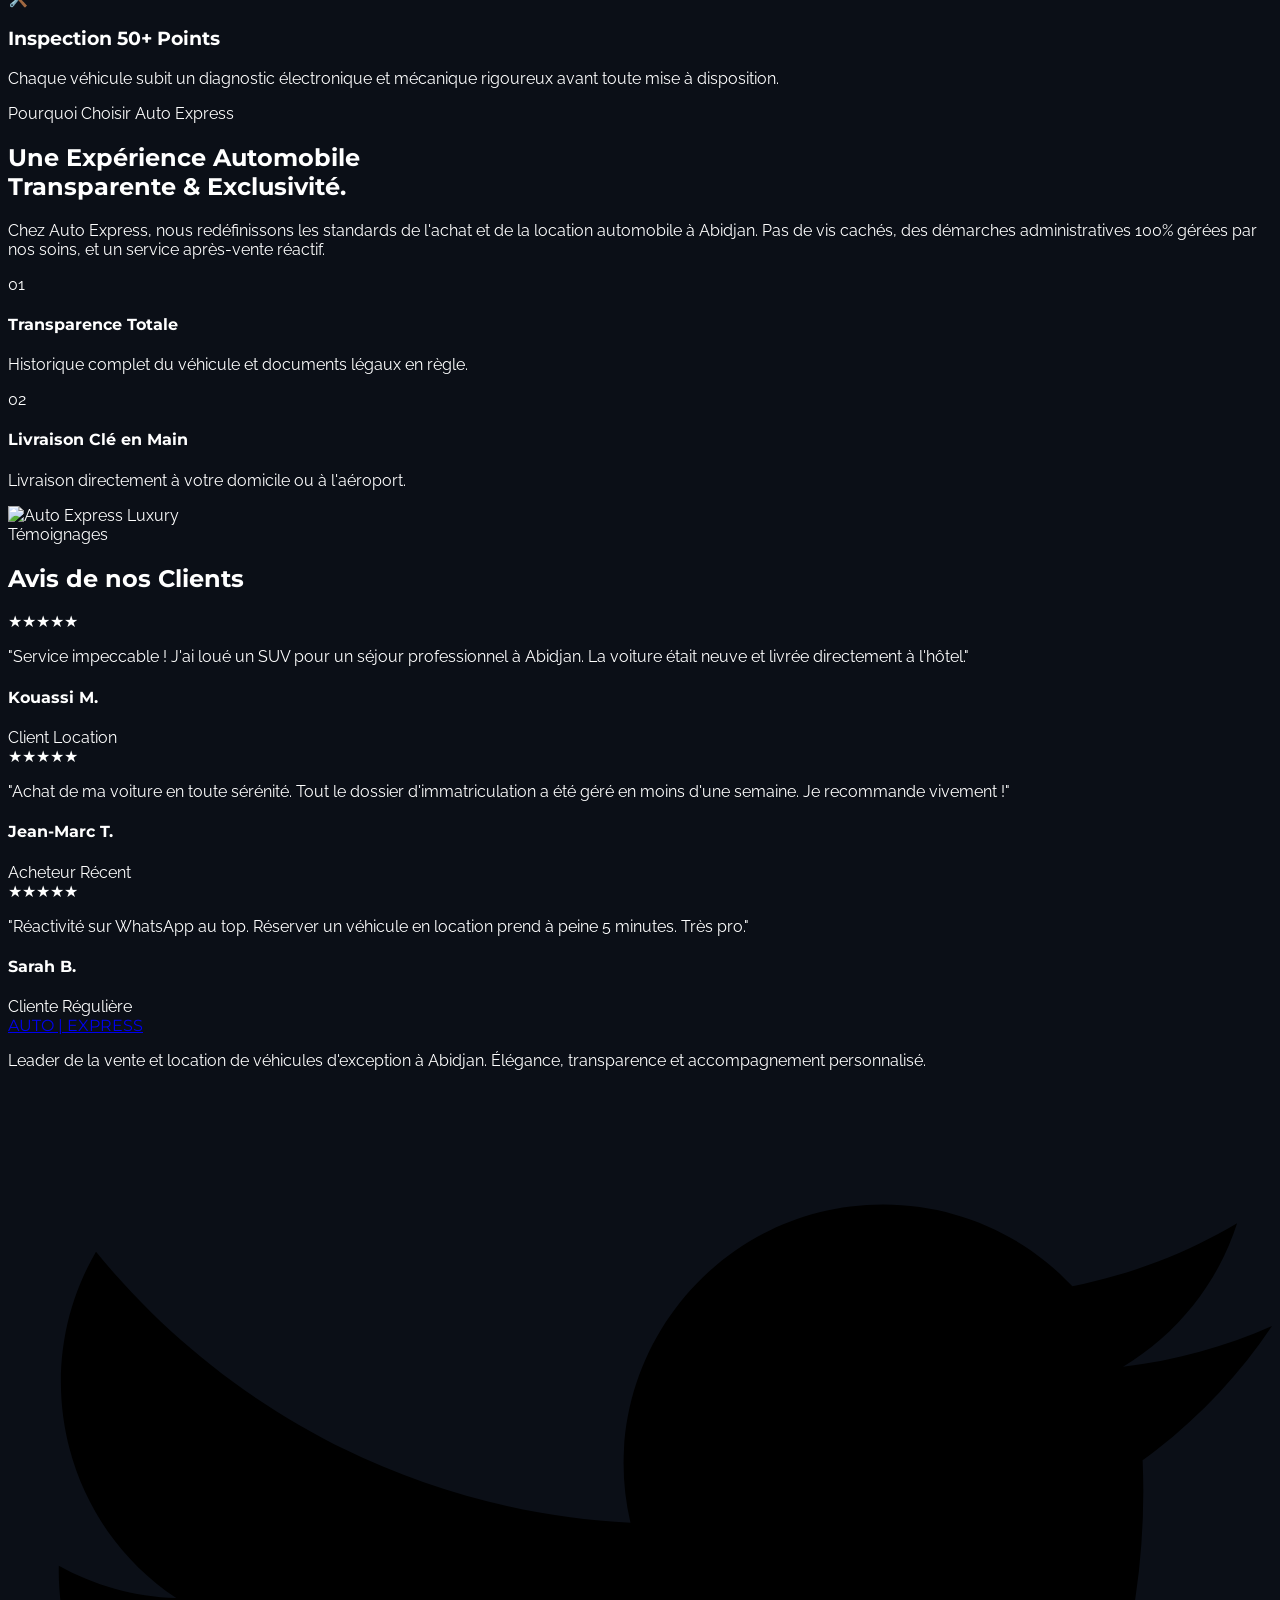
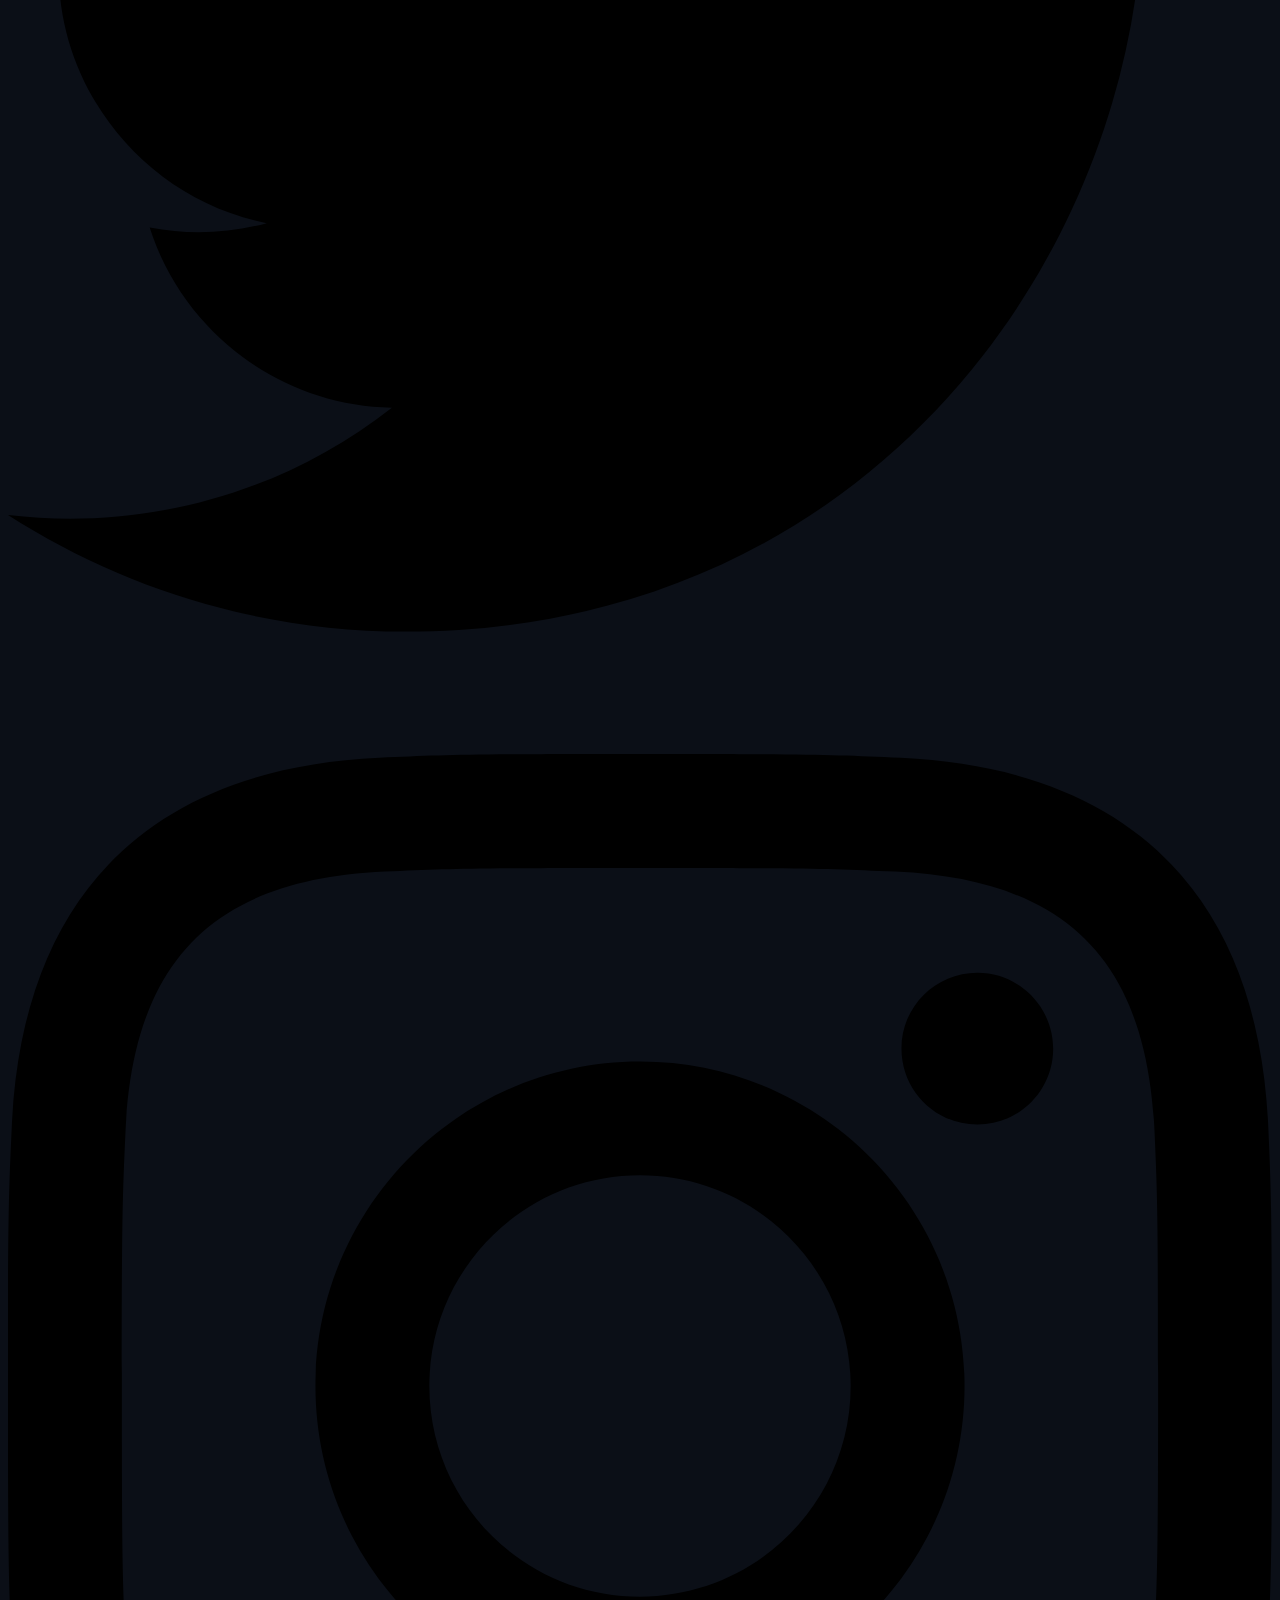
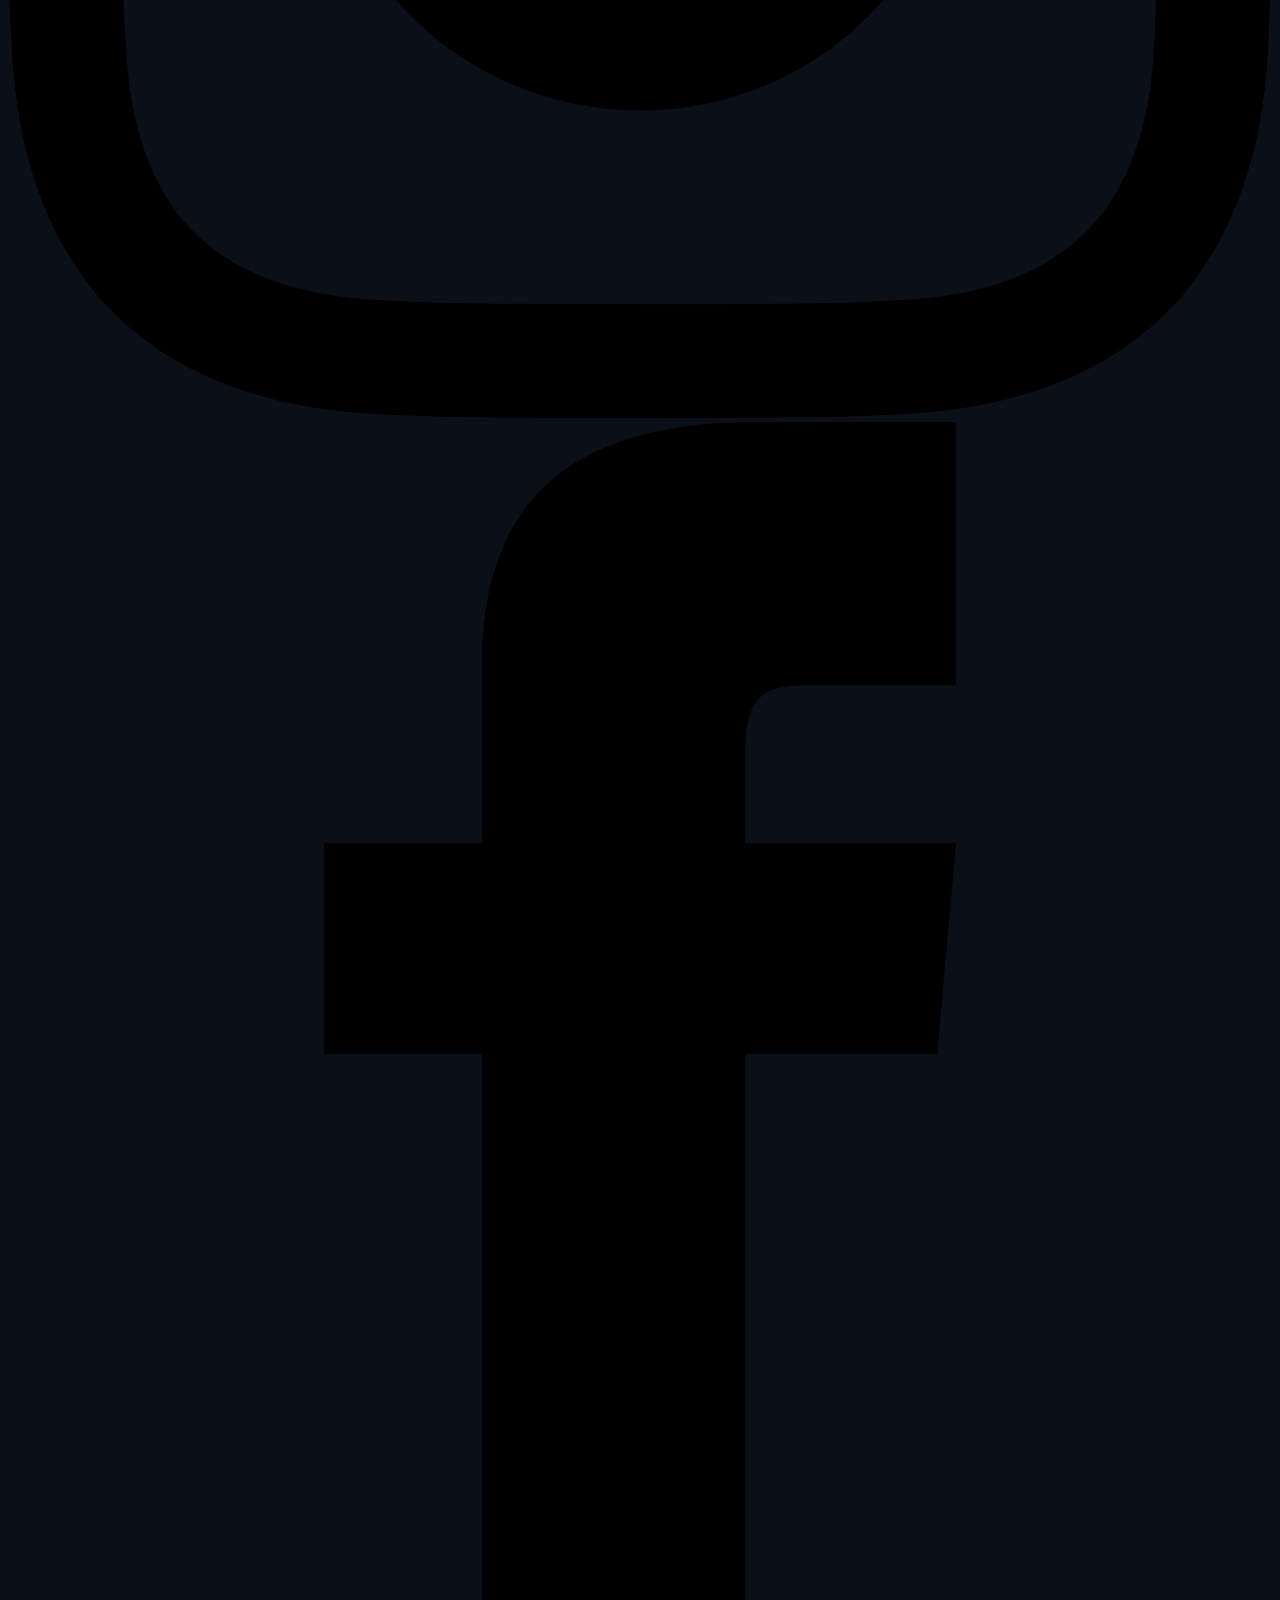
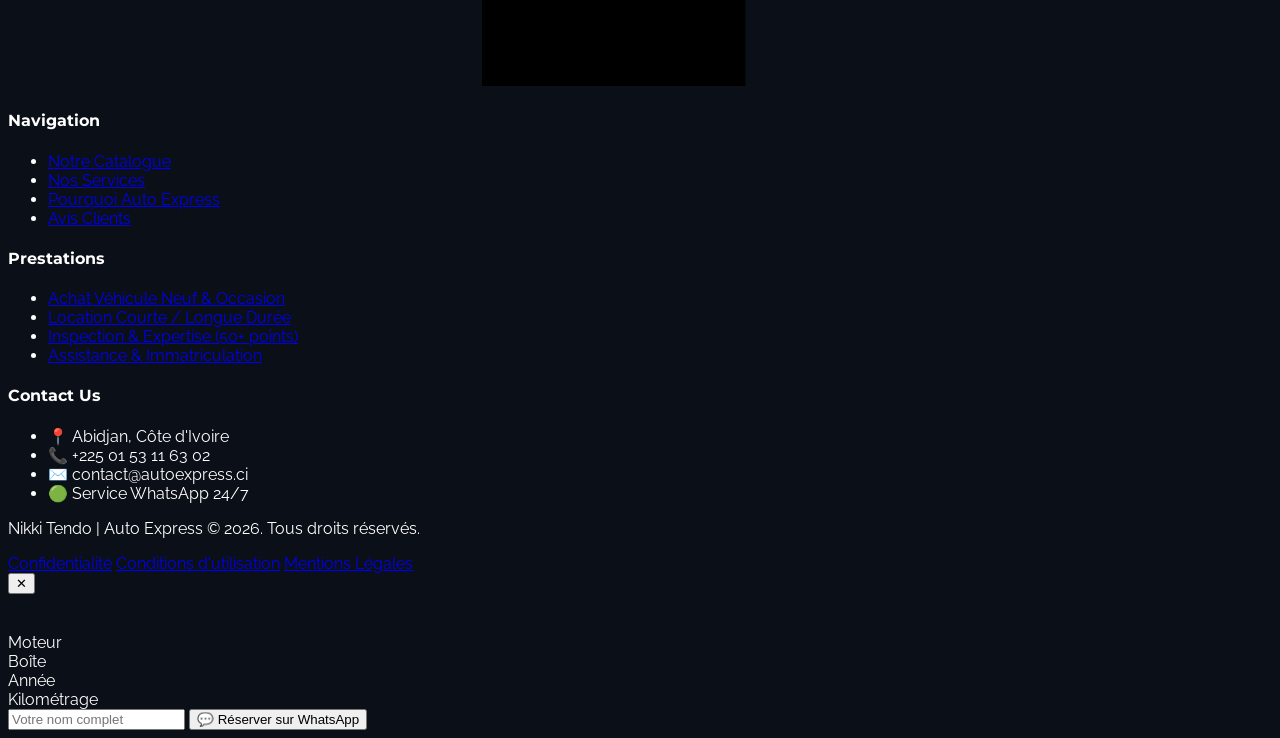
==== commit 057e2aca: "Correction Firebase v8 et mise a jour app.js" ====
--- a/index.html
+++ b/index.html
@@ -364,6 +364,10 @@
         </div>
     </div>
 
+    
+    <script src="https://www.gstatic.com/firebasejs/8.10.1/firebase-app.js"></script>
+    <script src="https://www.gstatic.com/firebasejs/8.10.1/firebase-firestore.js"></script>
+    <script src="firebase-config.js"></script>
     <script src="app.js"></script>
 </body>
 </html>
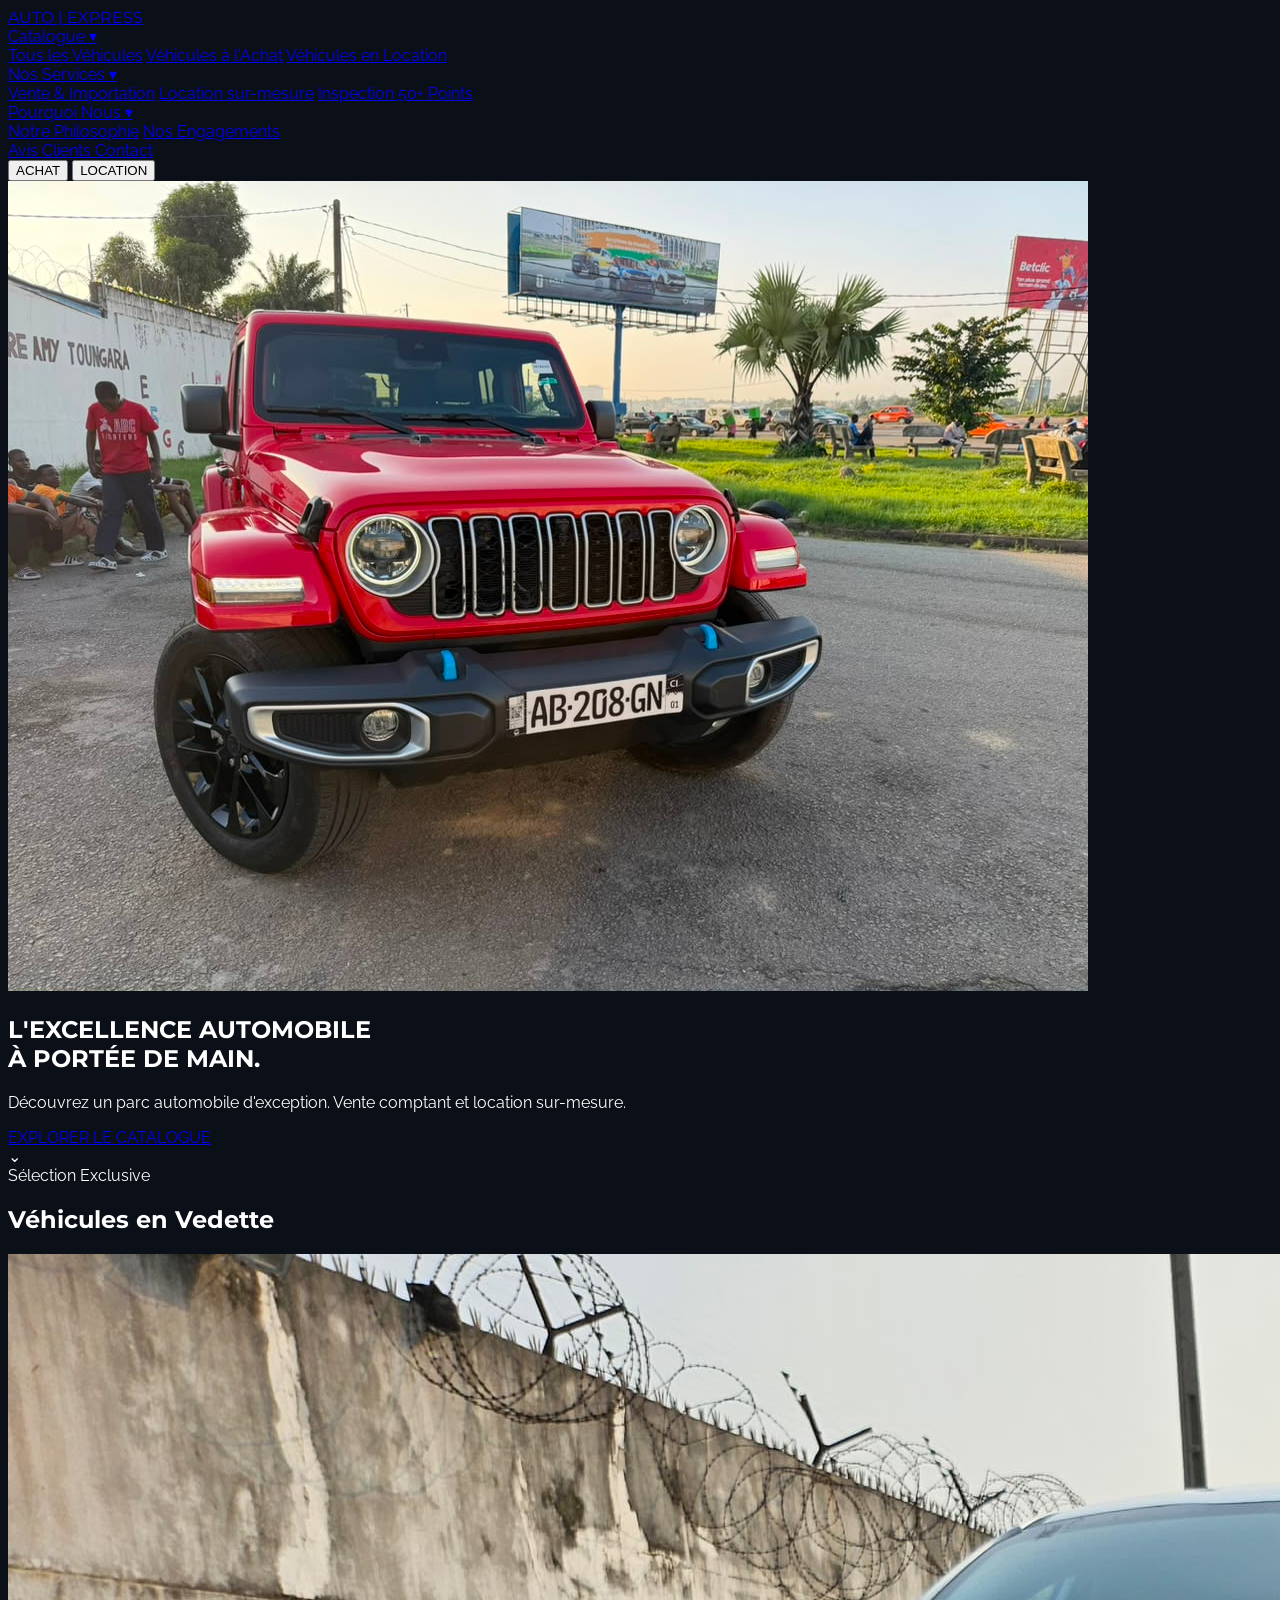
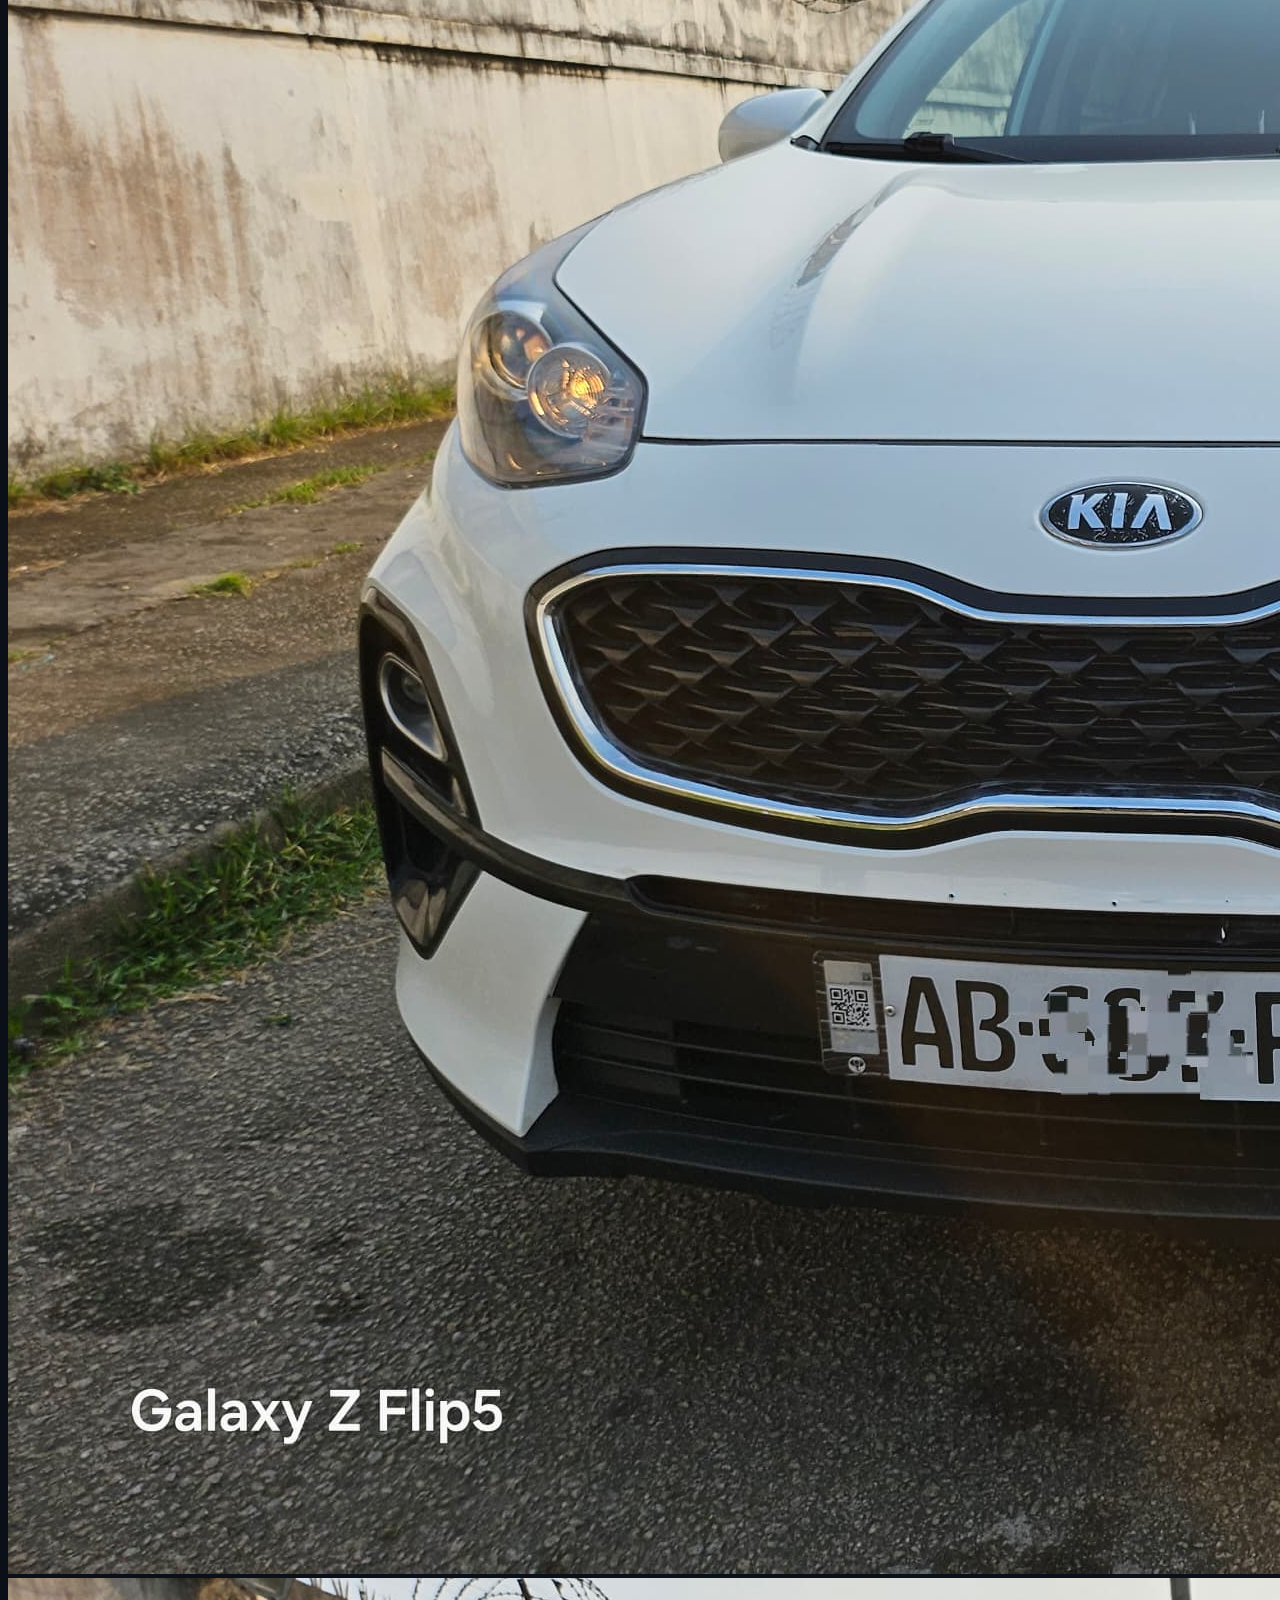
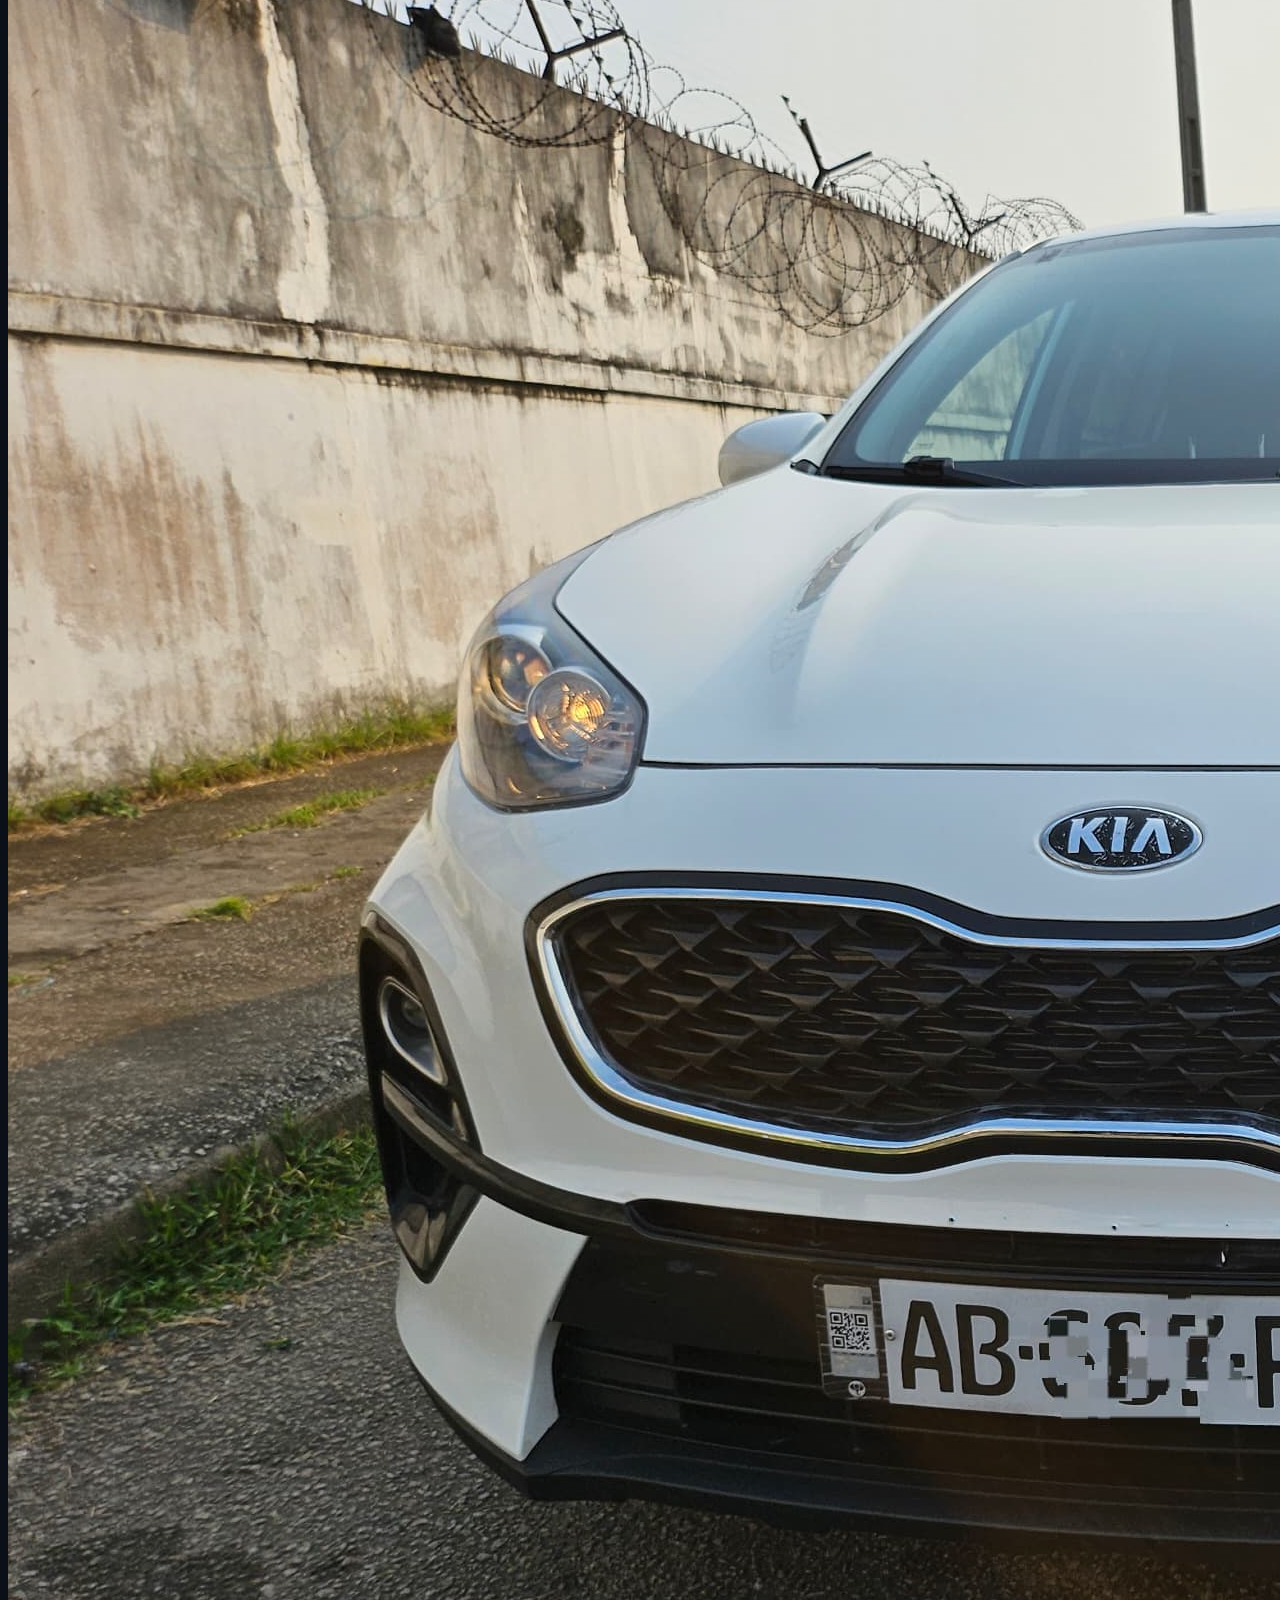
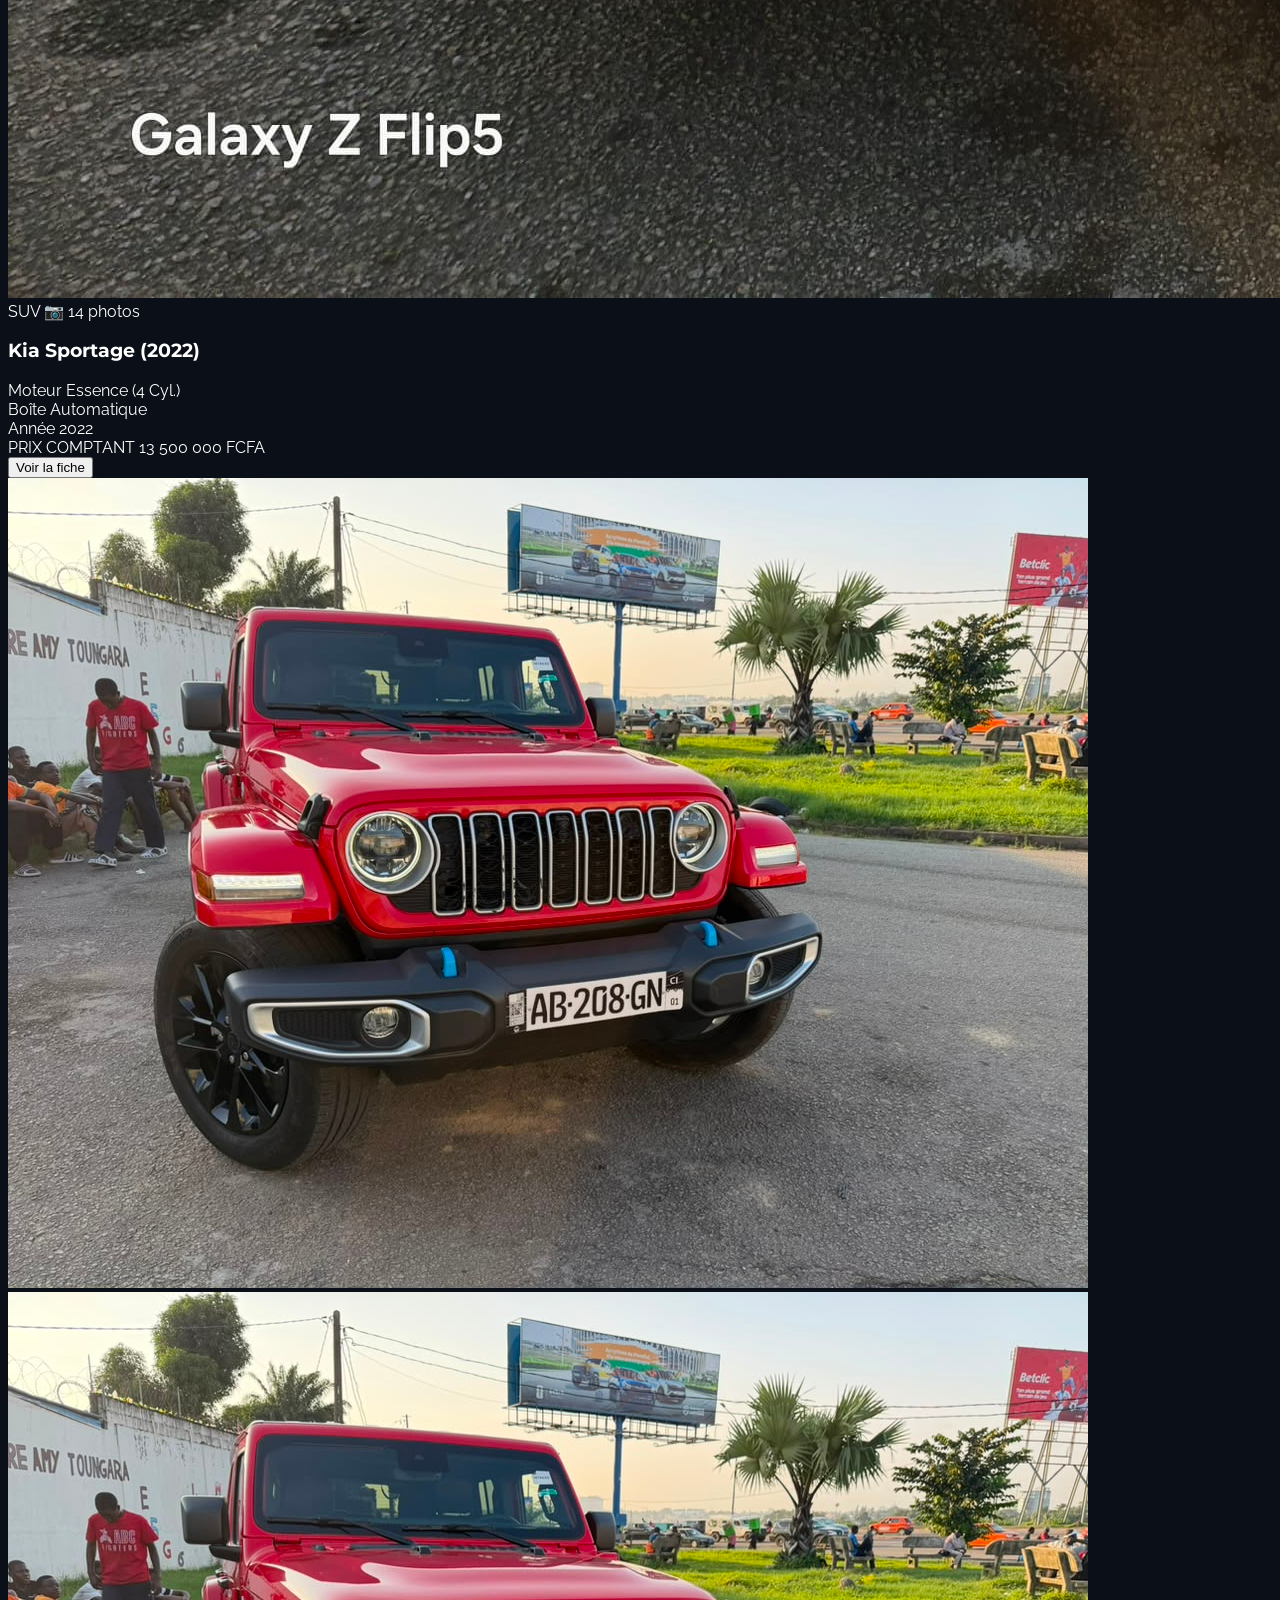
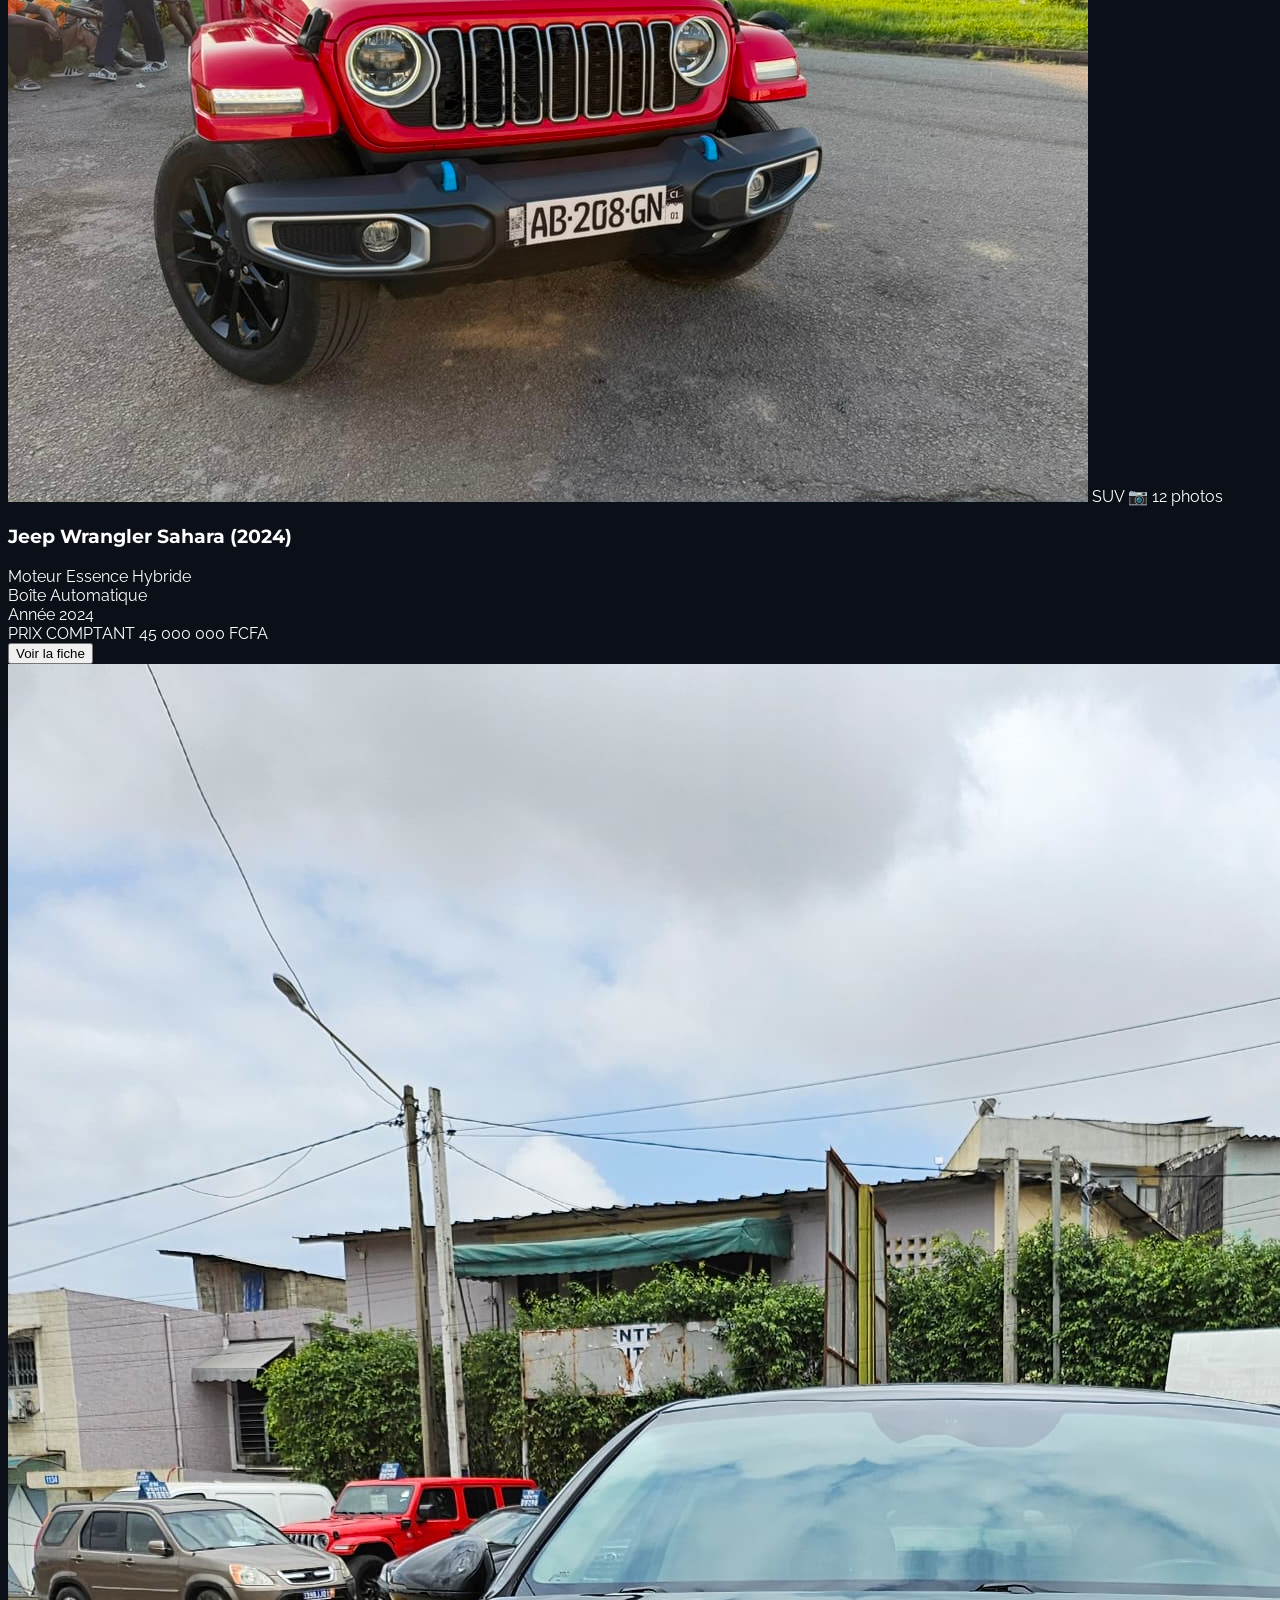
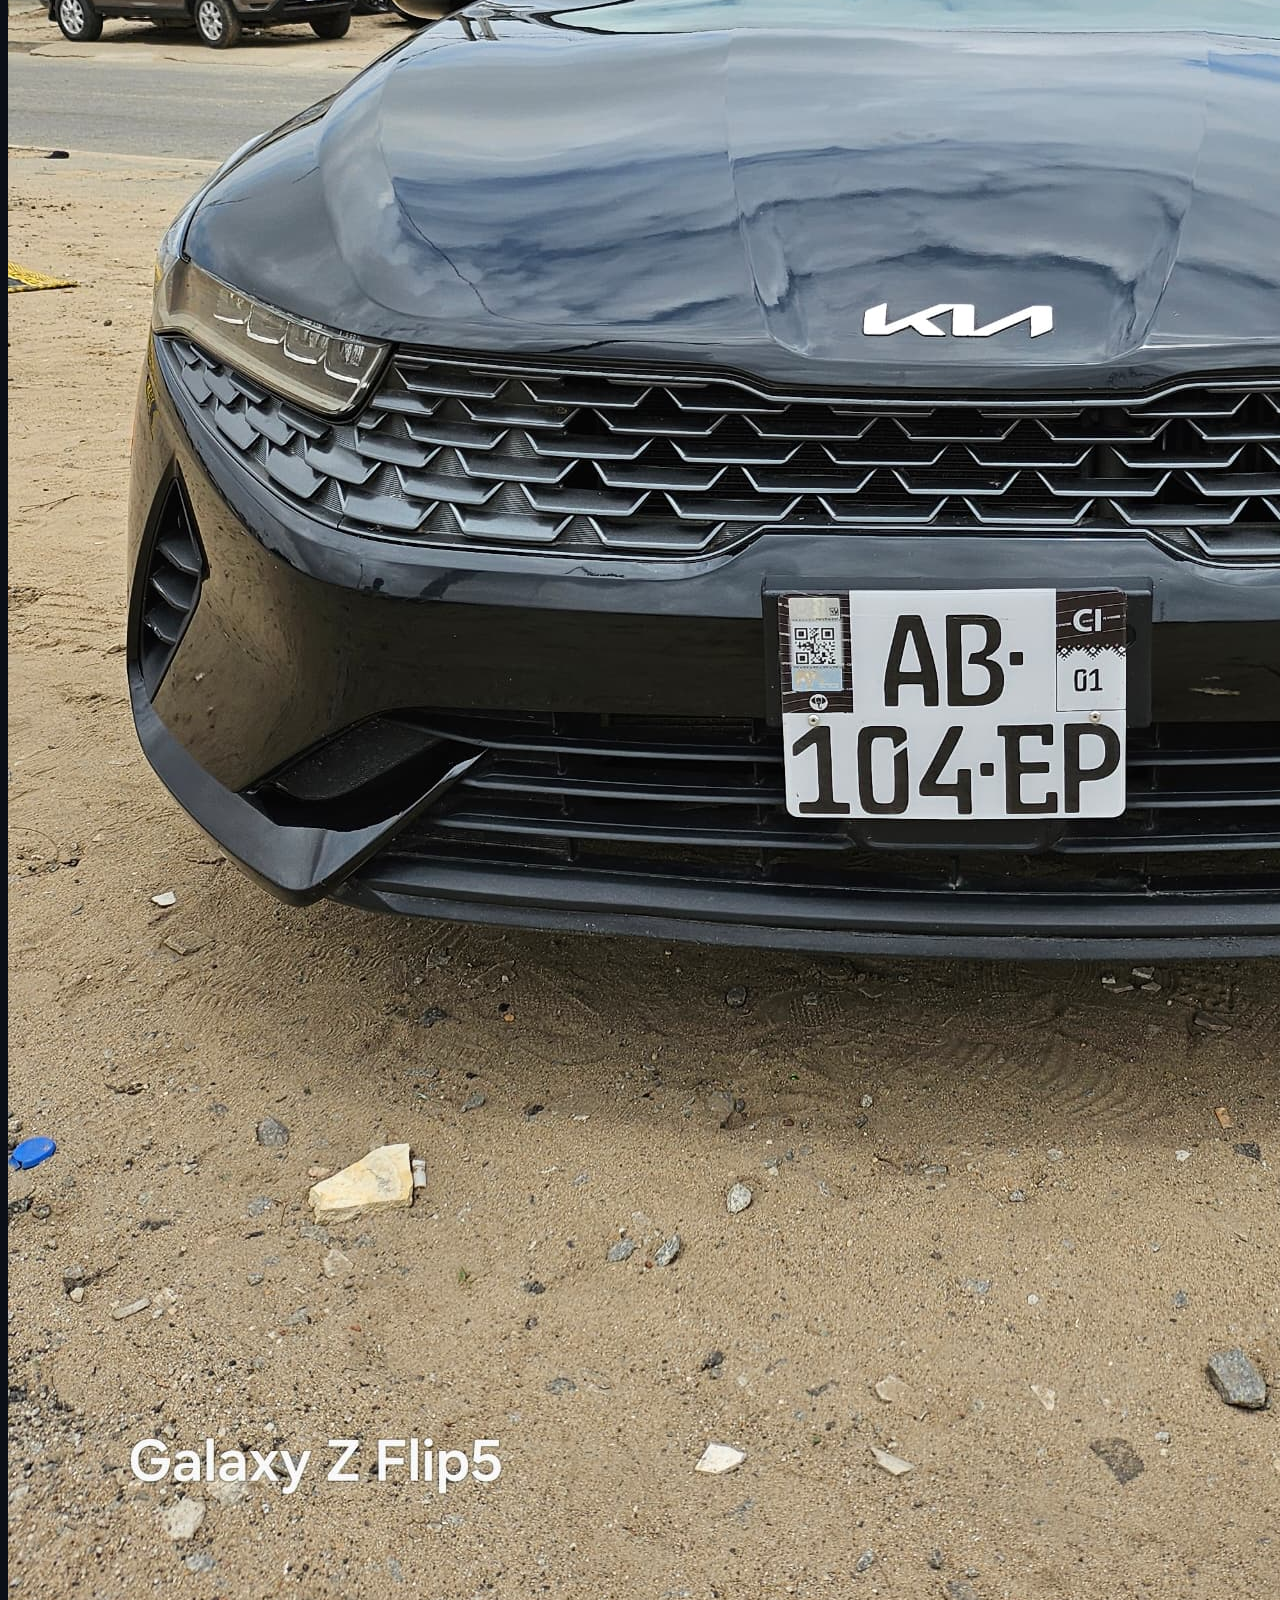
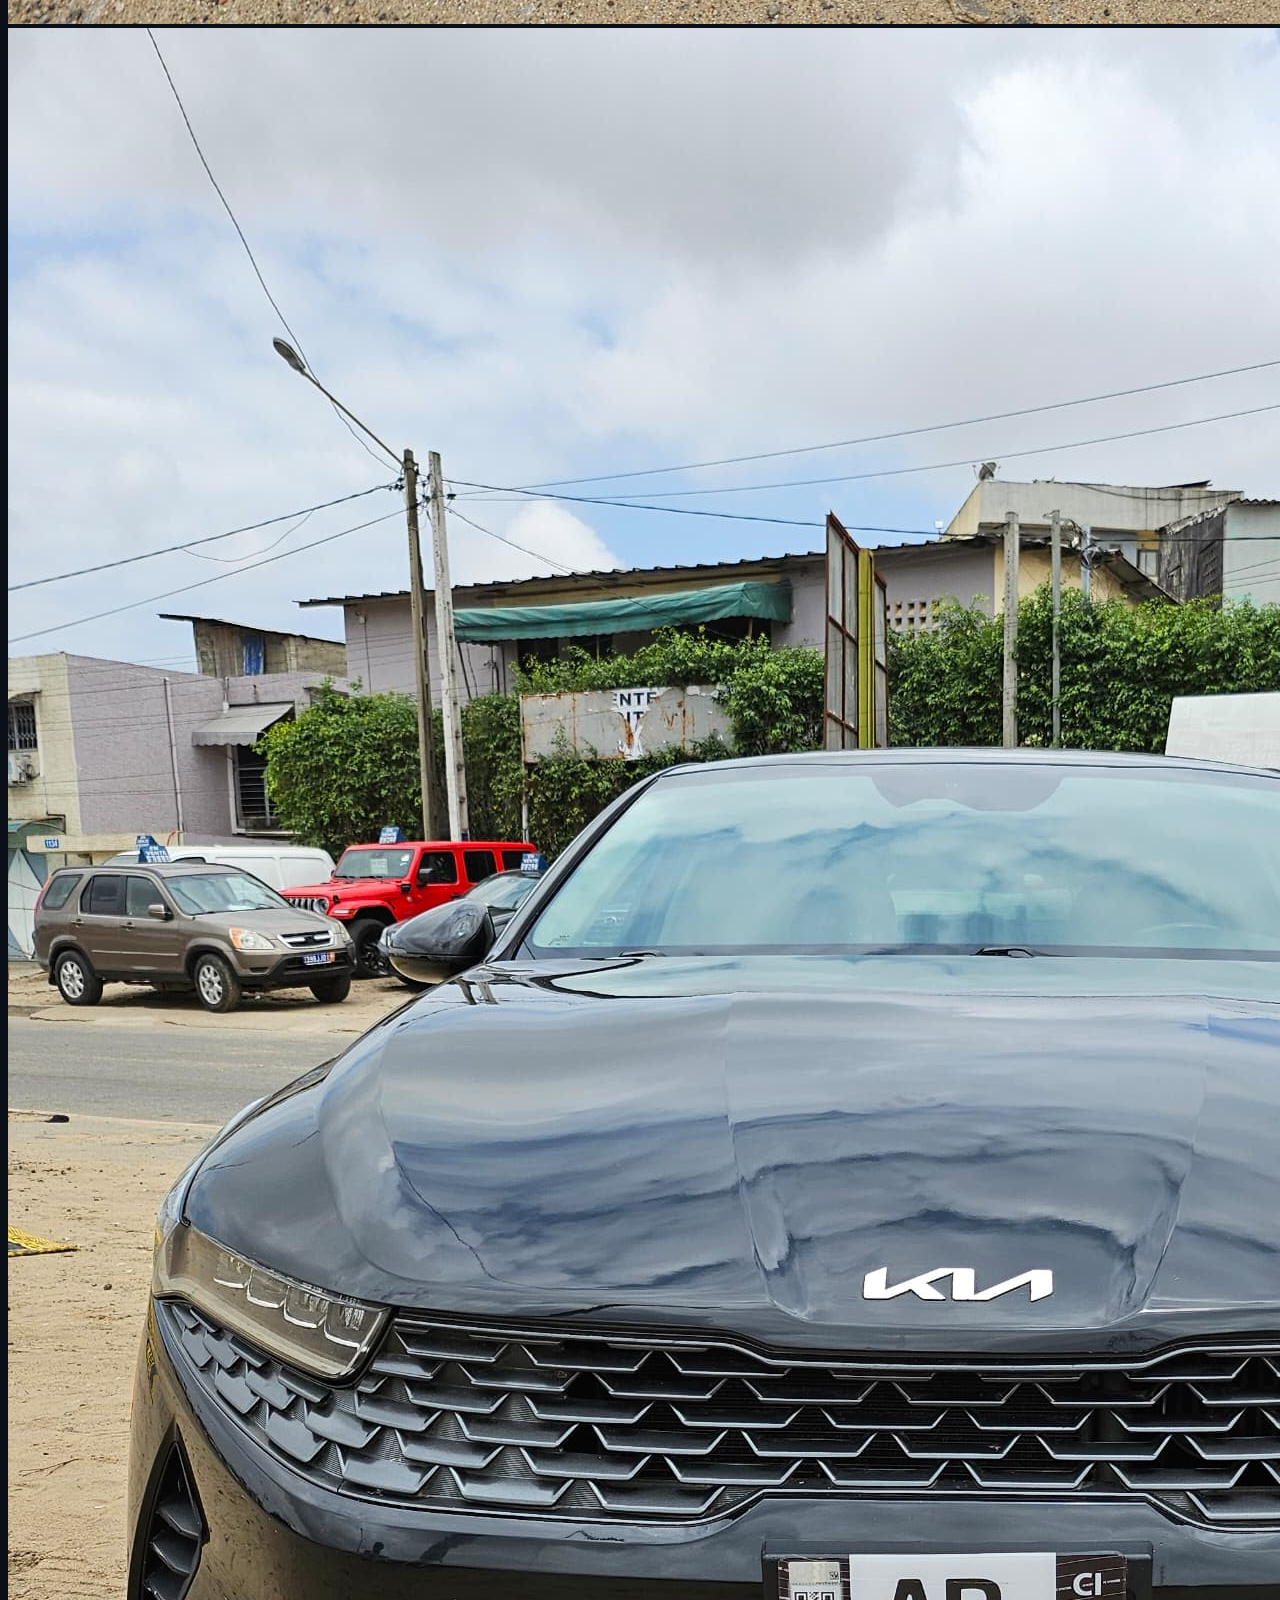
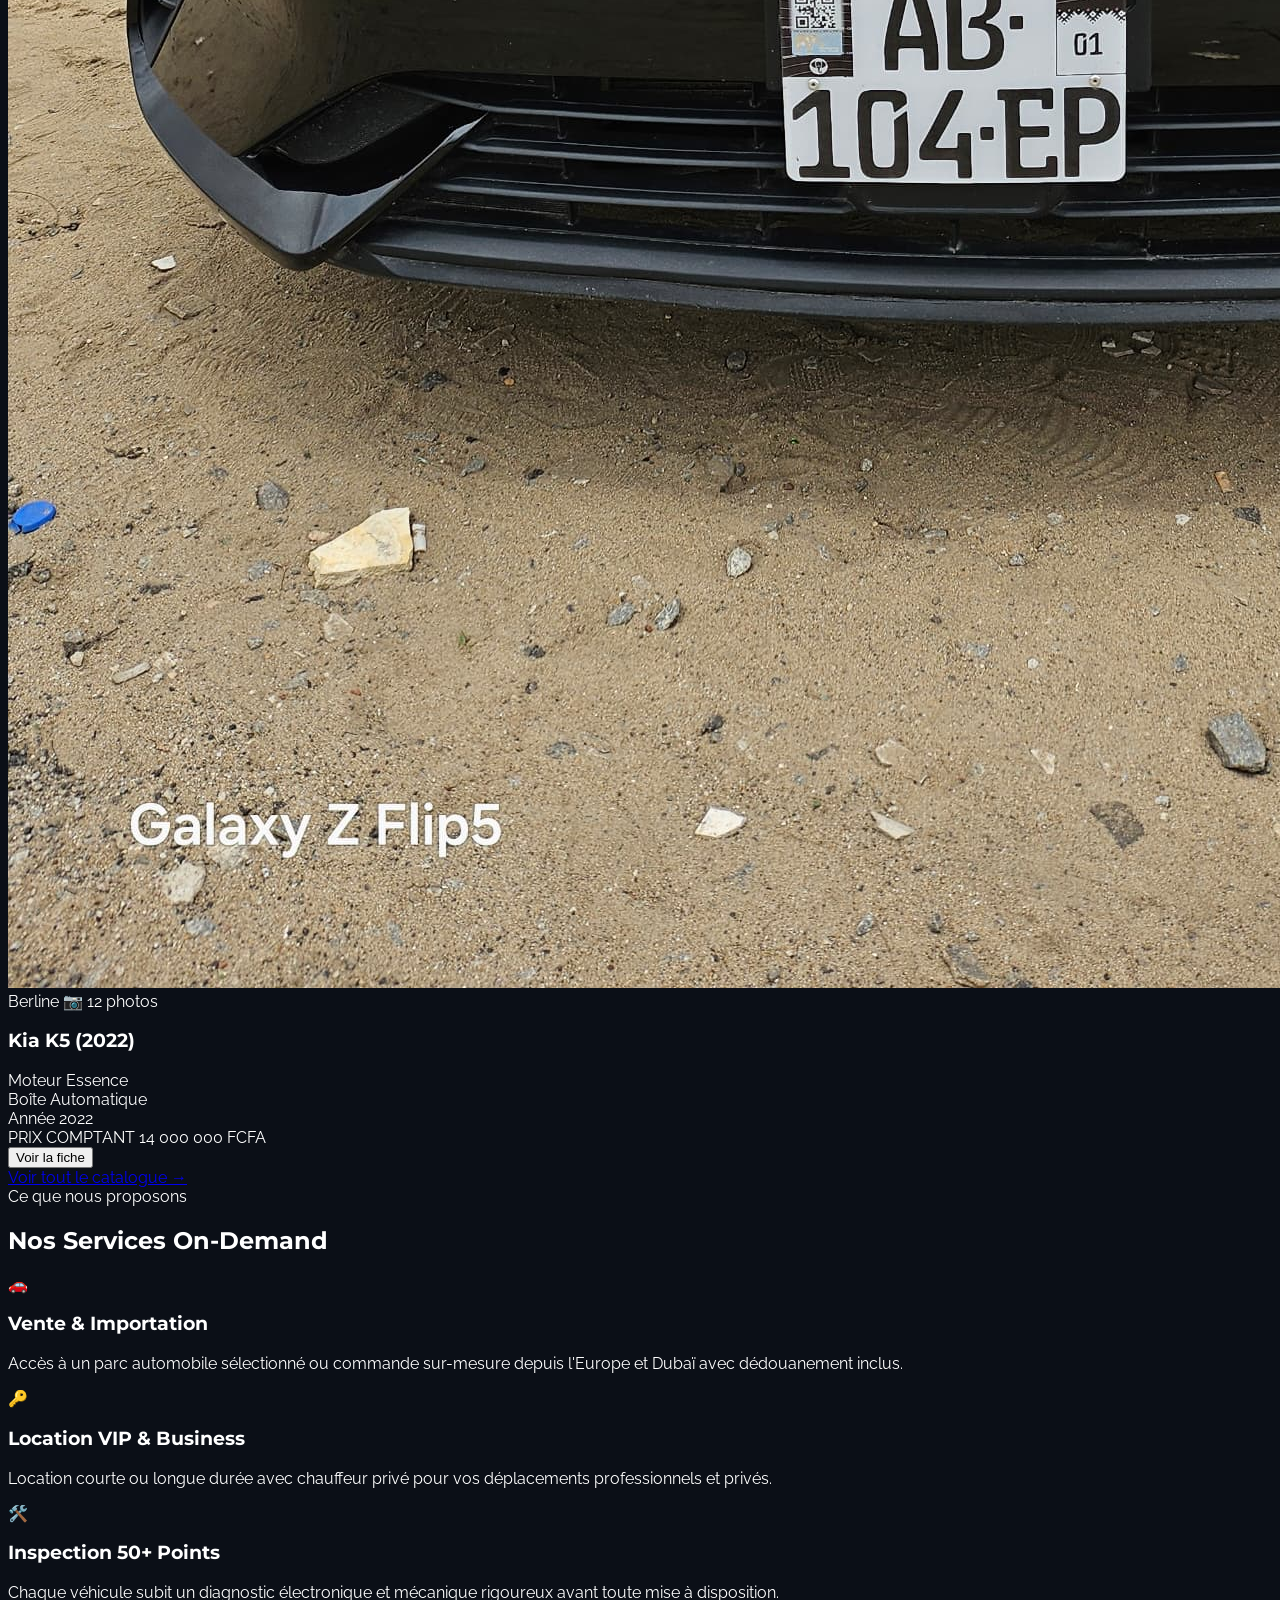
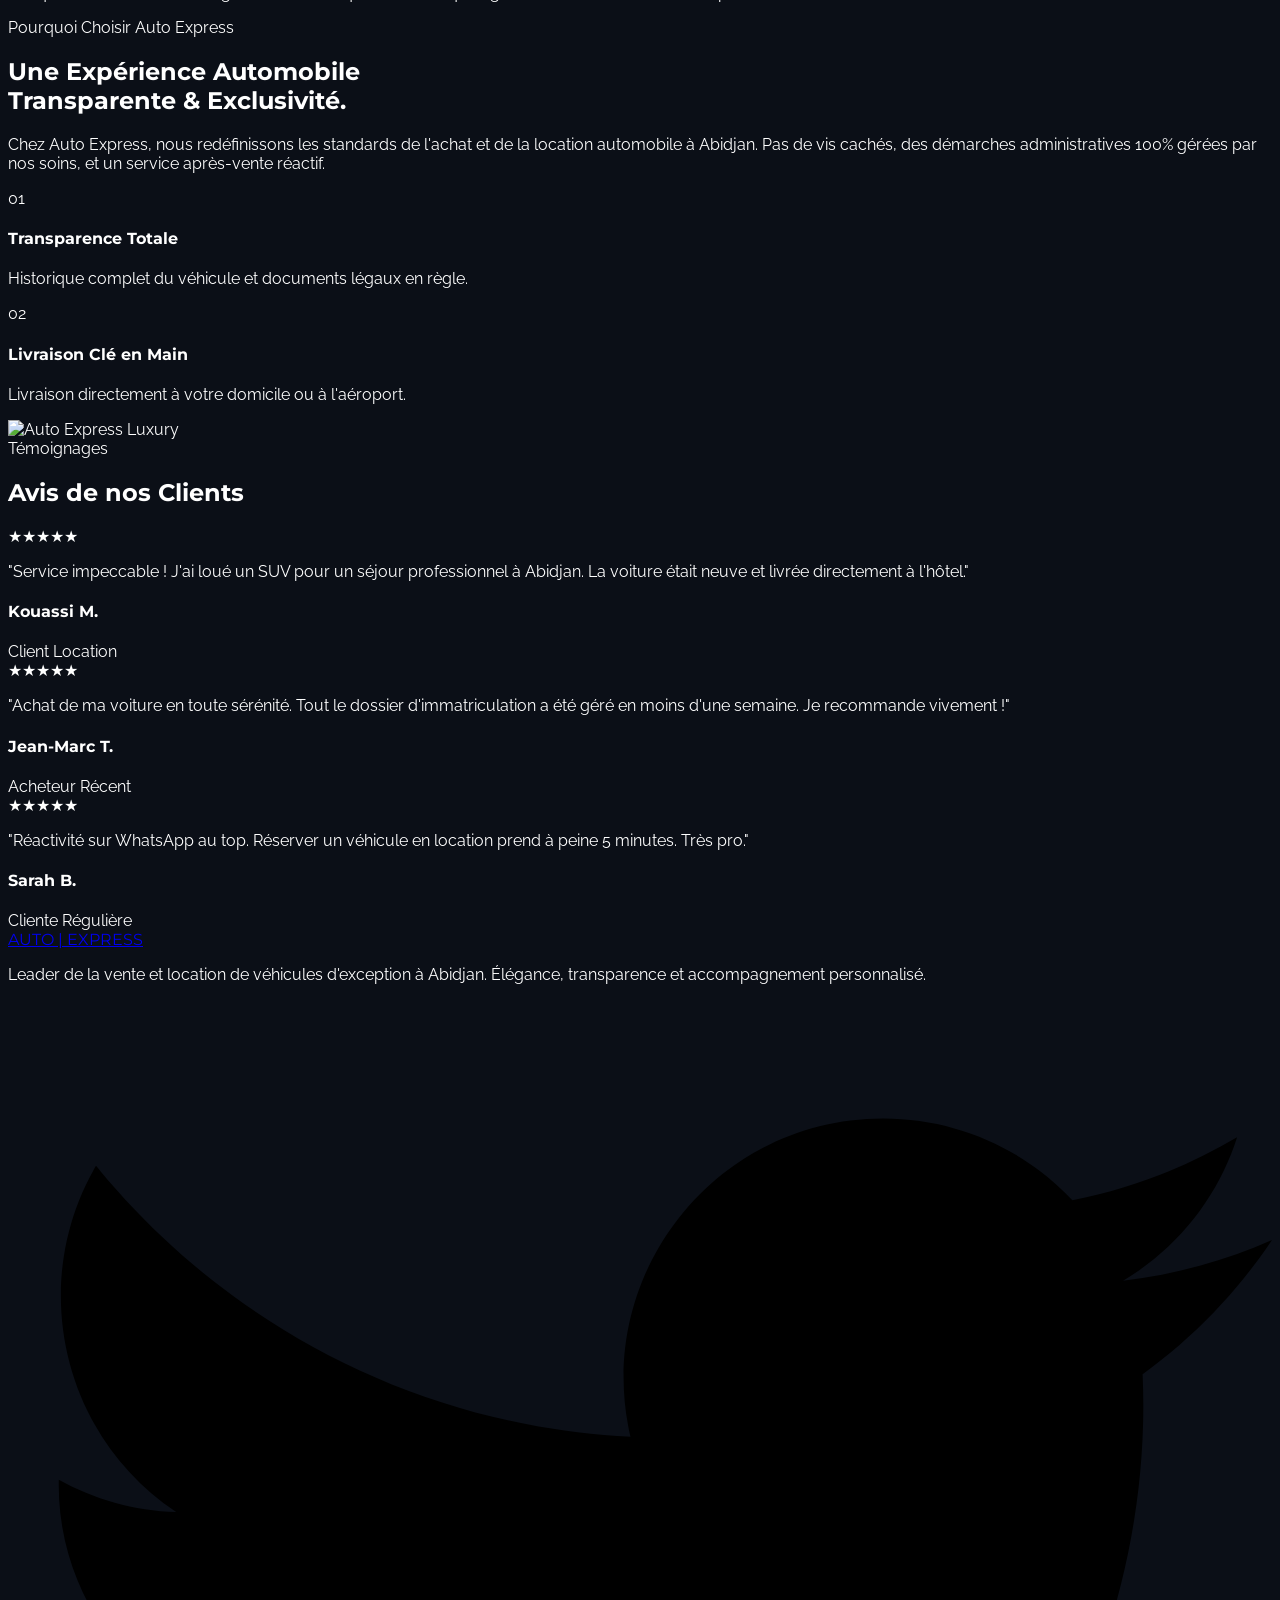
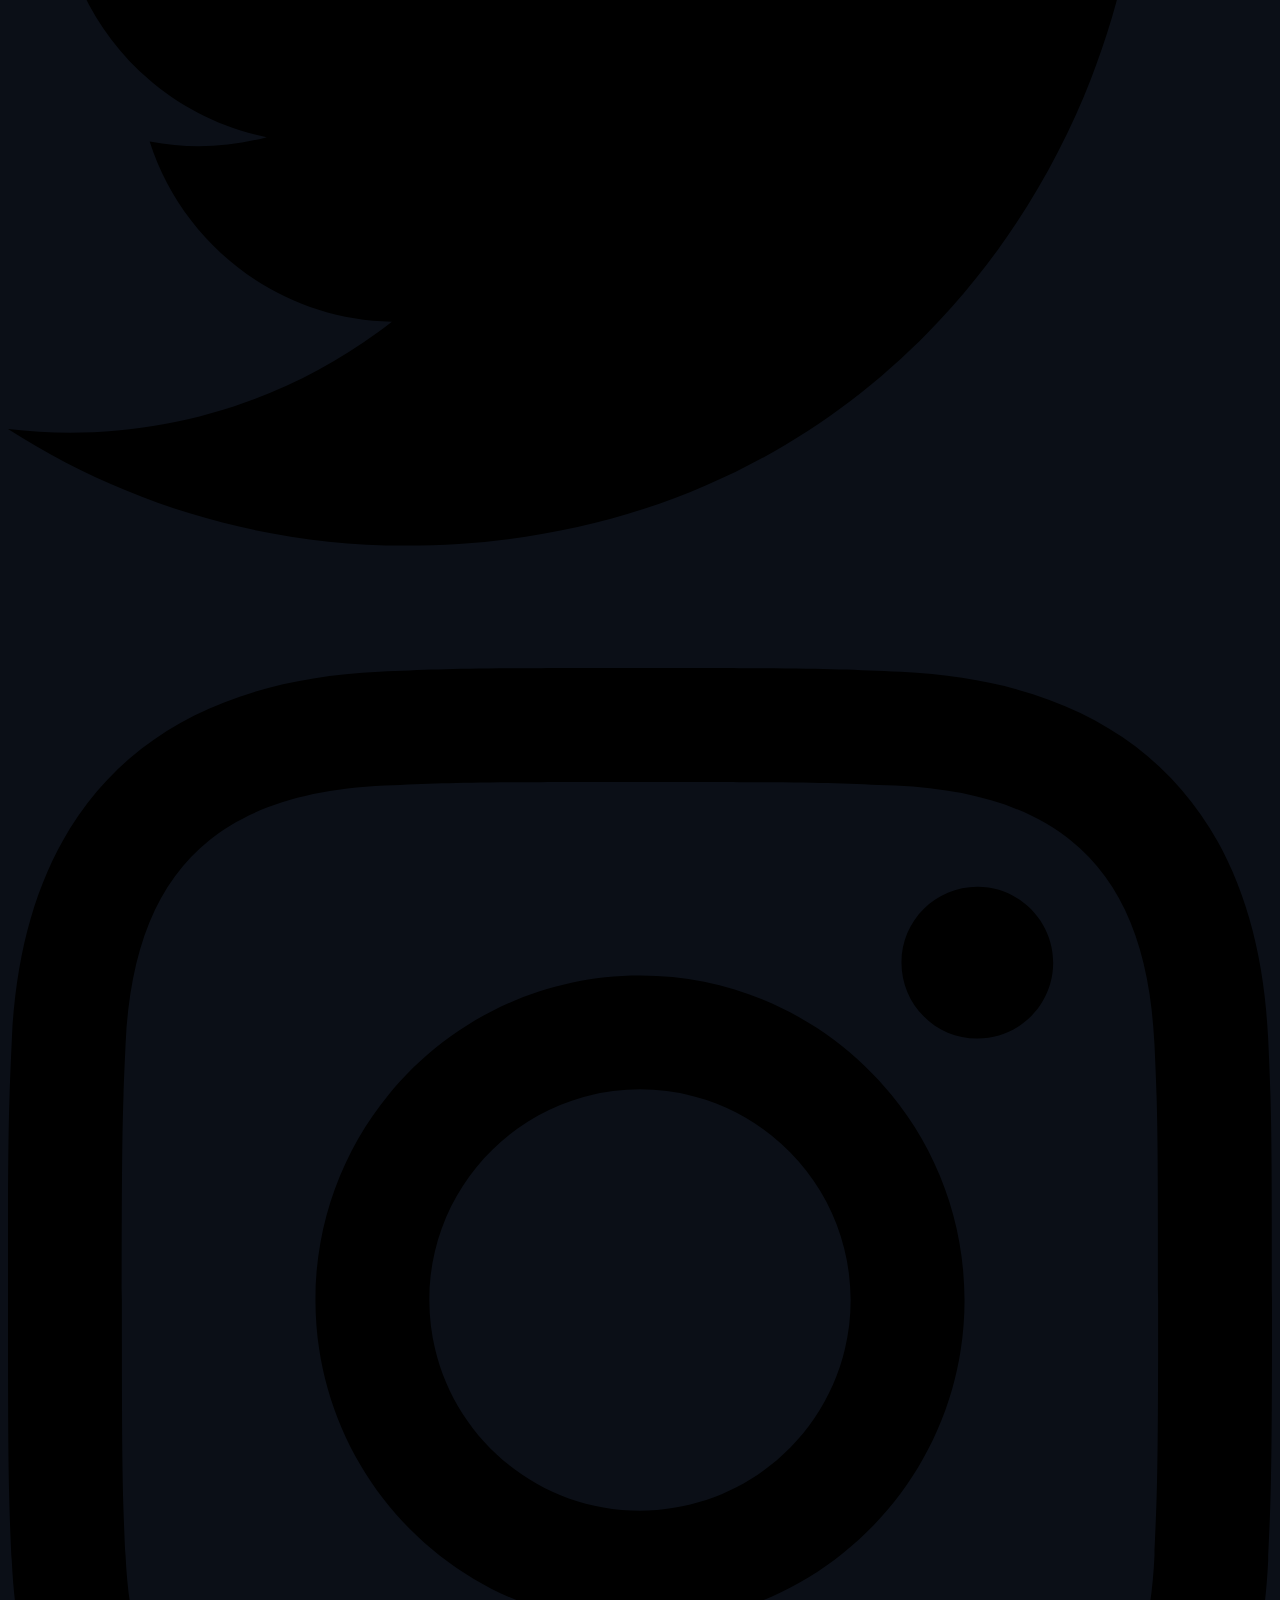
==== commit 79a69c21: "Correction app.js, Admin.html et chemins des images" ====
--- a/index.html
+++ b/index.html
@@ -163,7 +163,7 @@
                     <div class="text-2xl mb-4">🔑</div>
                     <h3 class="text-sm font-medium tracking-widest text-white uppercase mb-3 font-heading">Location VIP & Business</h3>
                     <p class="text-white/60 text-xs leading-relaxed font-light">
-                        Location courte ou longue durée avec chauffeur privé ou en conduite libre pour vos déplacements professionnels et privés.
+                        Location courte ou longue durée avec chauffeur privé pour vos déplacements professionnels et privés.
                     </p>
                 </div>
 
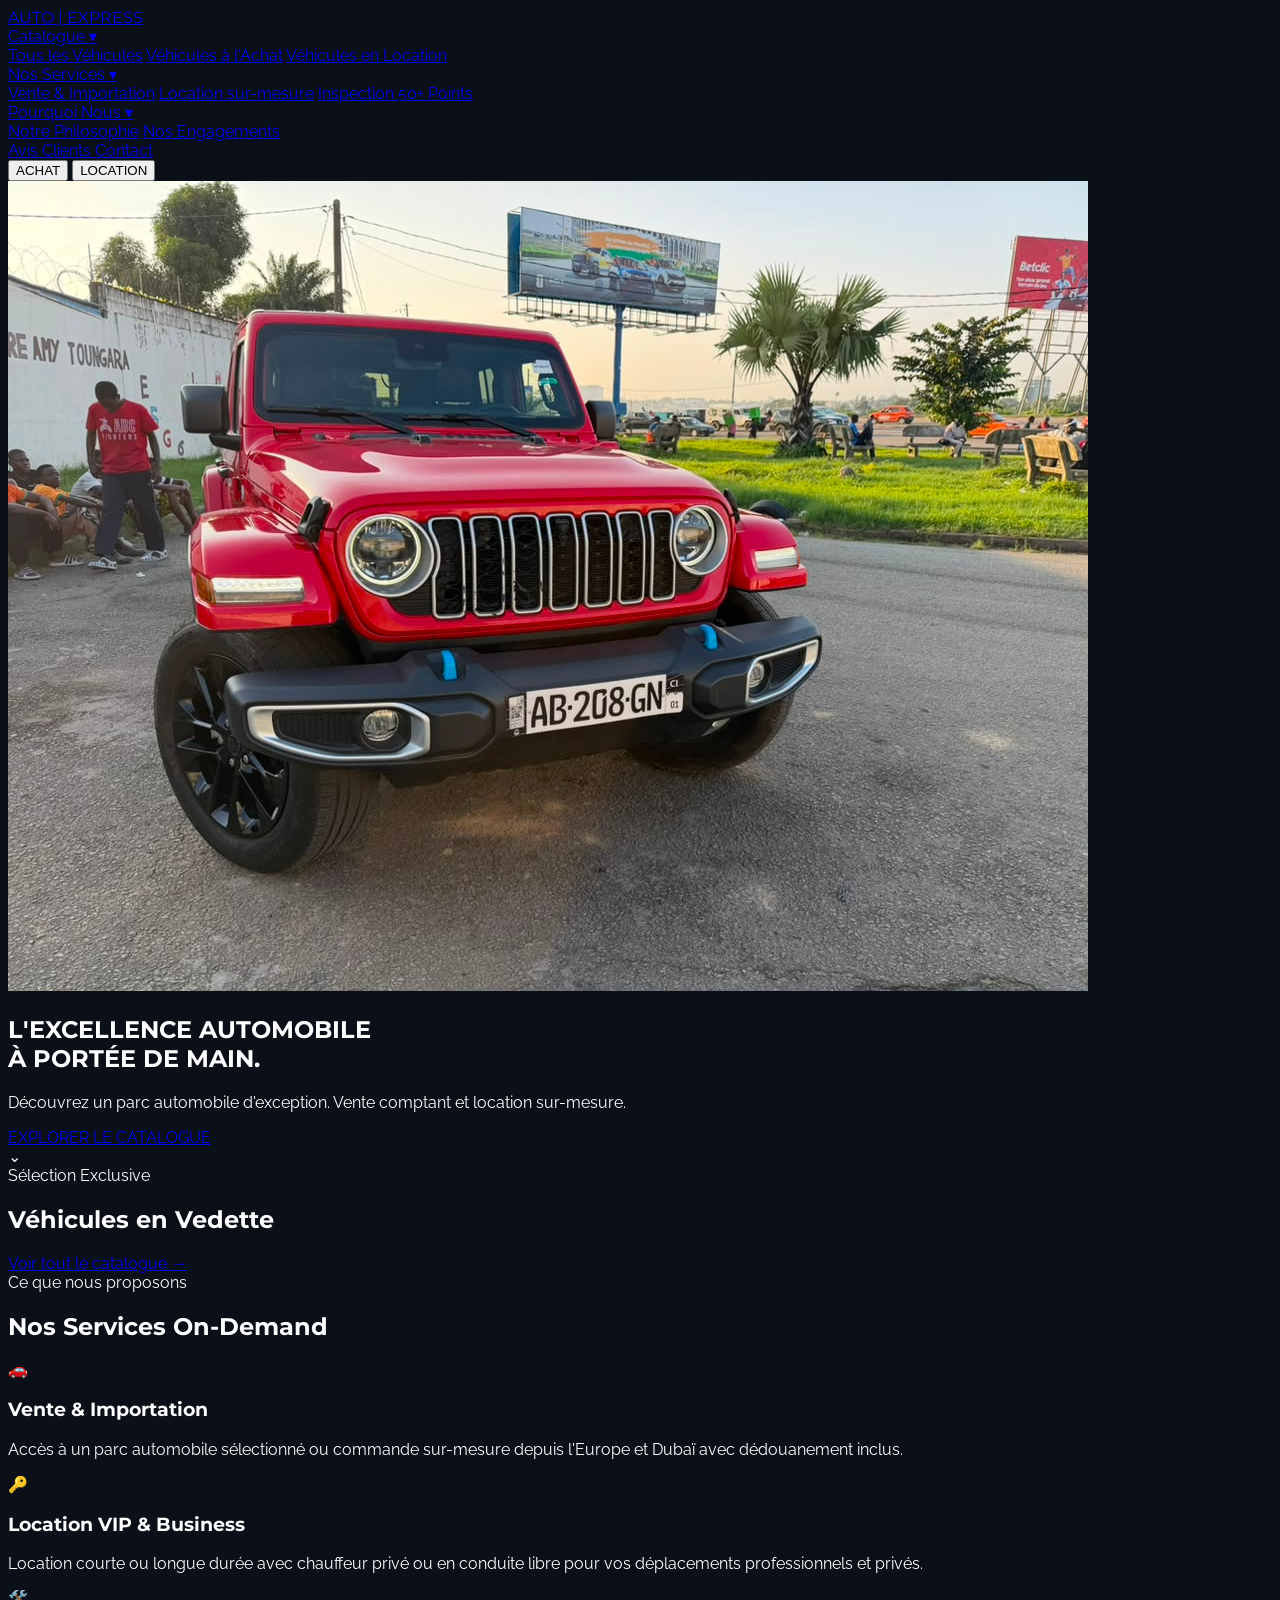
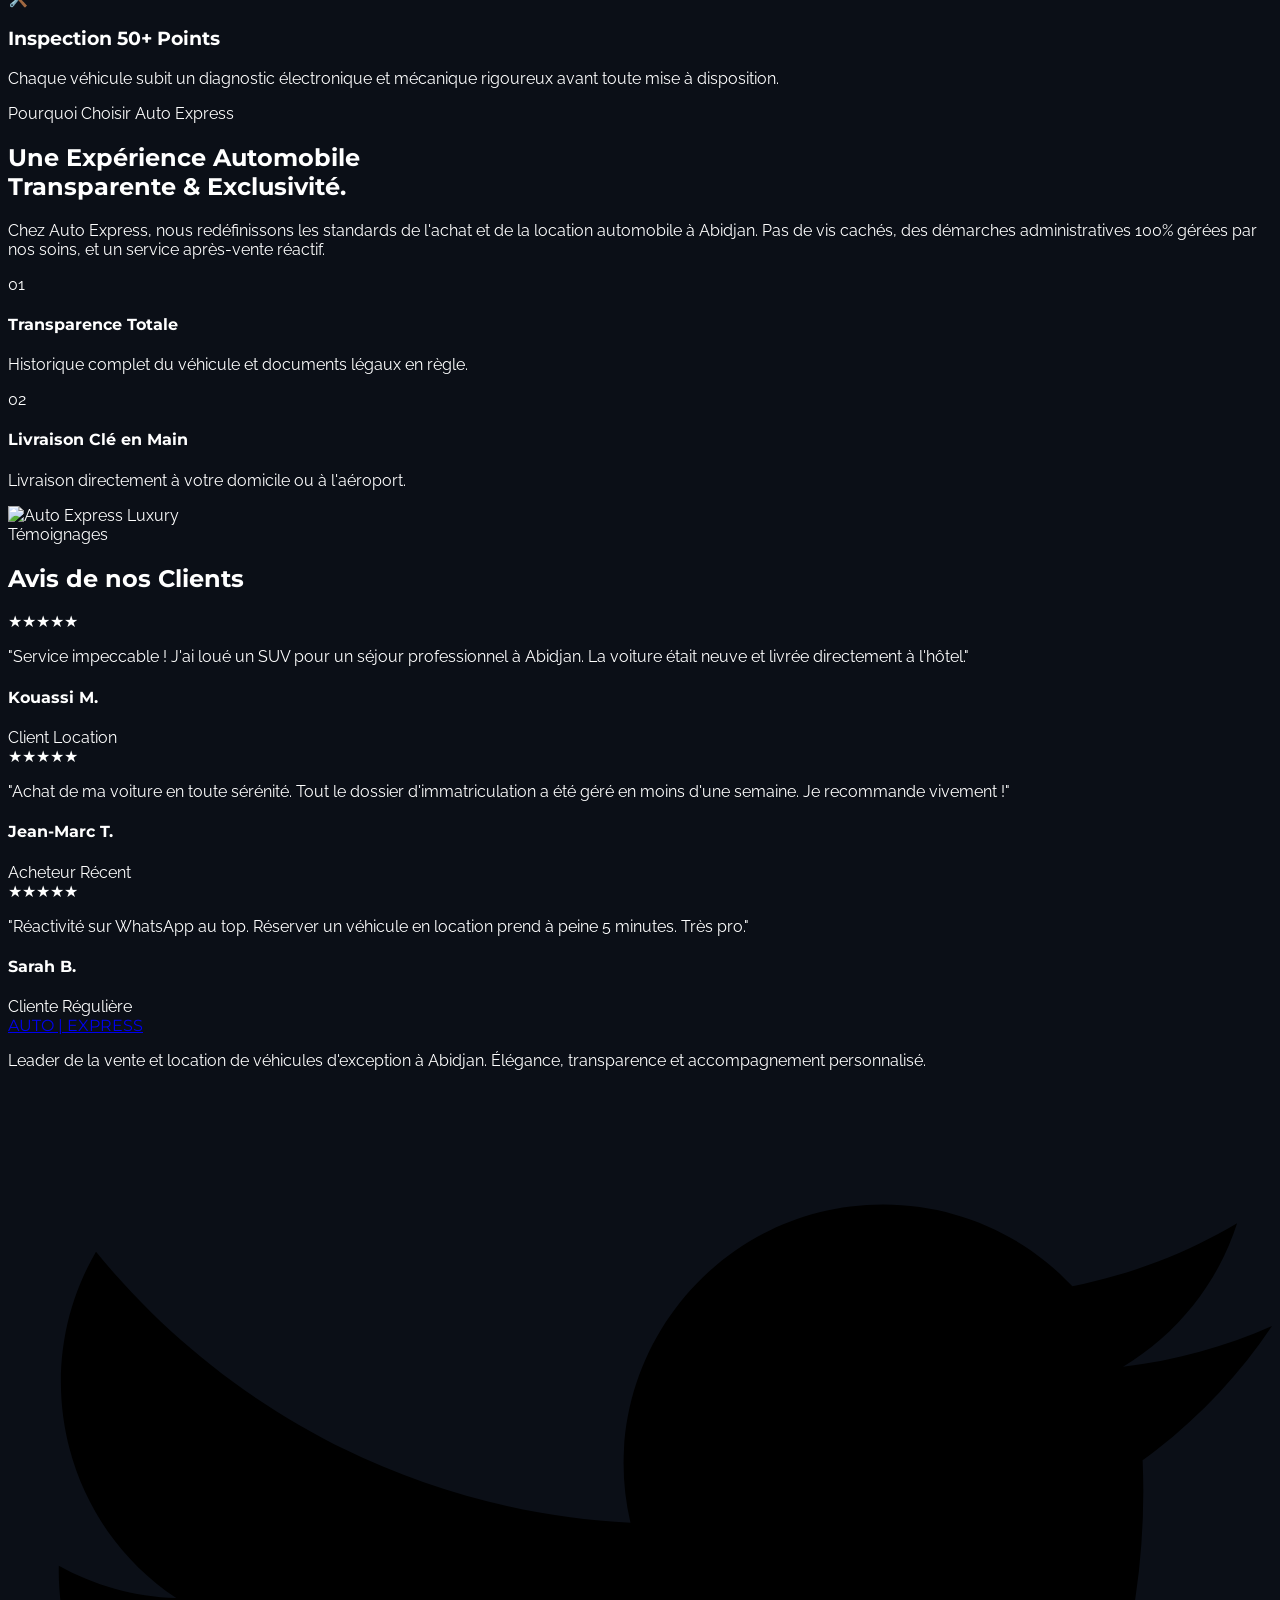
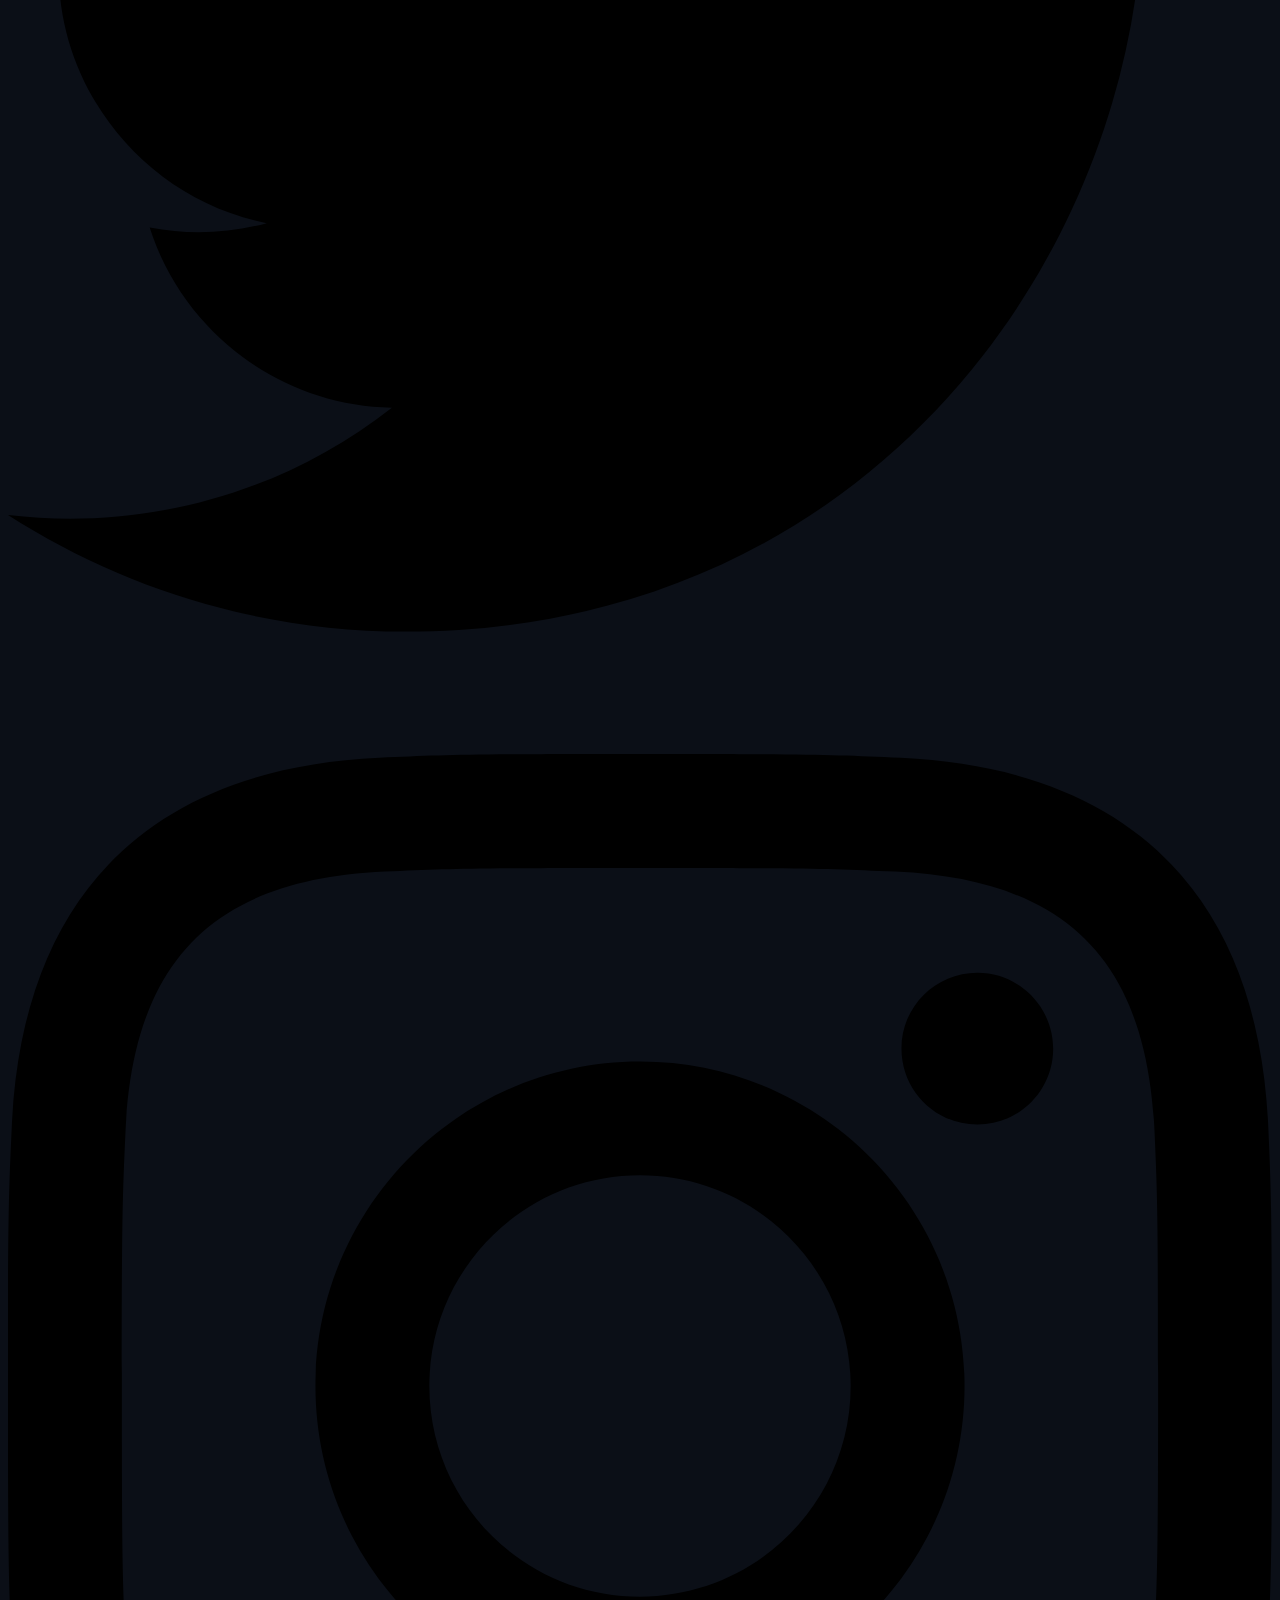
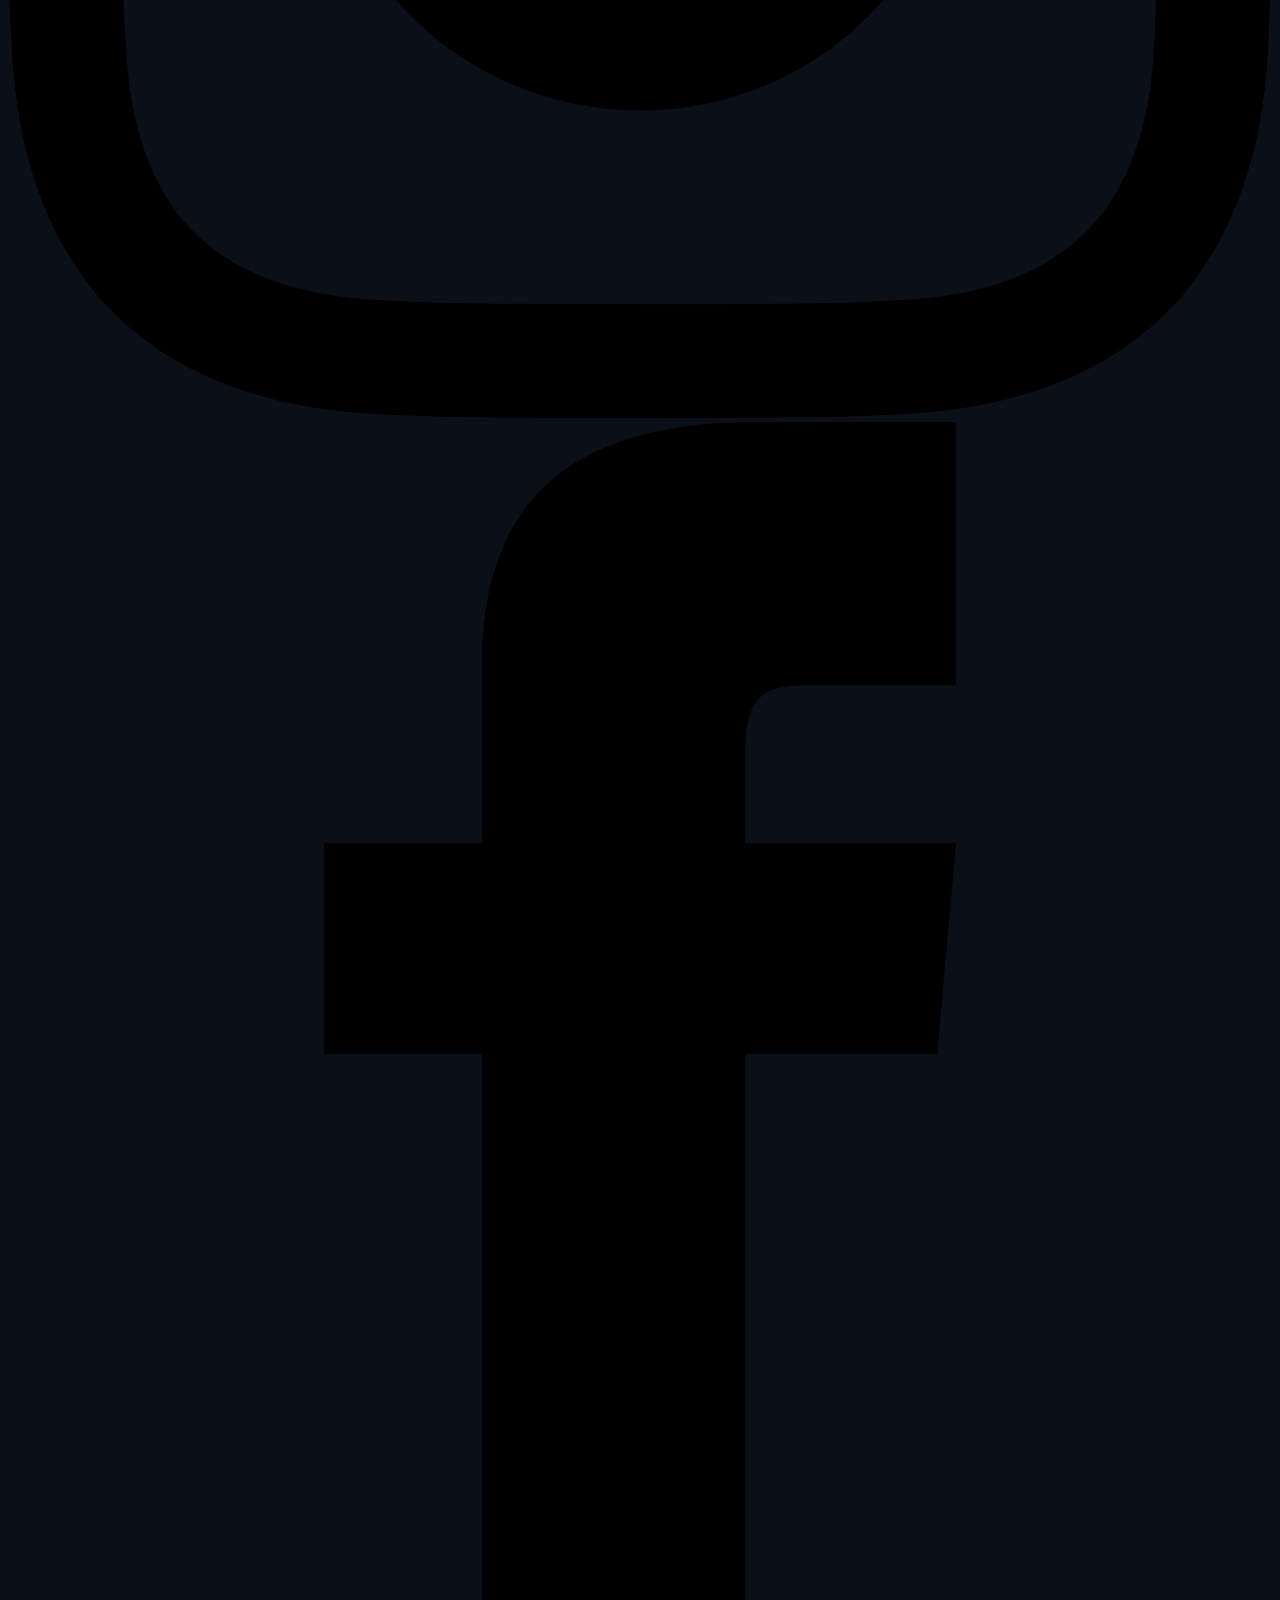
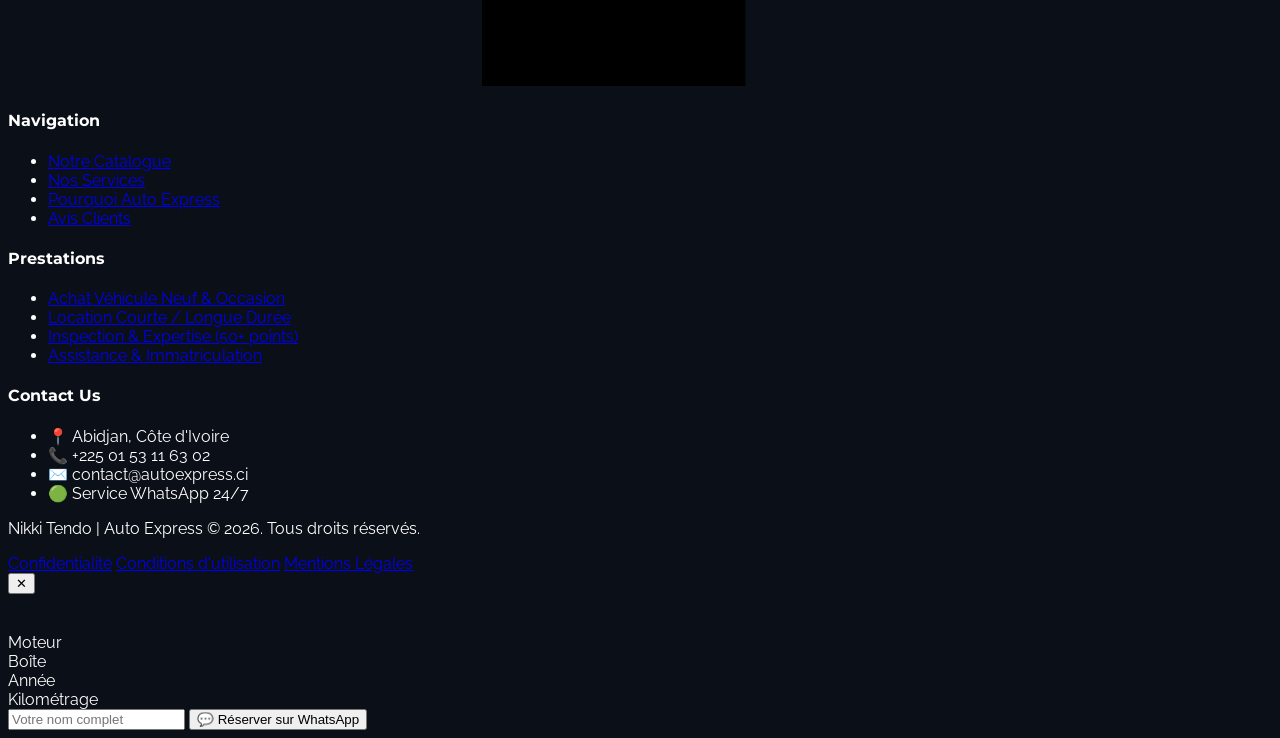
==== commit df1900ee: "Revert "Correction app.js, Admin.html et chemins des images" This reverts commit 79a69c212e67167ce79" ====
--- a/index.html
+++ b/index.html
@@ -163,7 +163,7 @@
                     <div class="text-2xl mb-4">🔑</div>
                     <h3 class="text-sm font-medium tracking-widest text-white uppercase mb-3 font-heading">Location VIP & Business</h3>
                     <p class="text-white/60 text-xs leading-relaxed font-light">
-                        Location courte ou longue durée avec chauffeur privé pour vos déplacements professionnels et privés.
+                        Location courte ou longue durée avec chauffeur privé ou en conduite libre pour vos déplacements professionnels et privés.
                     </p>
                 </div>
 
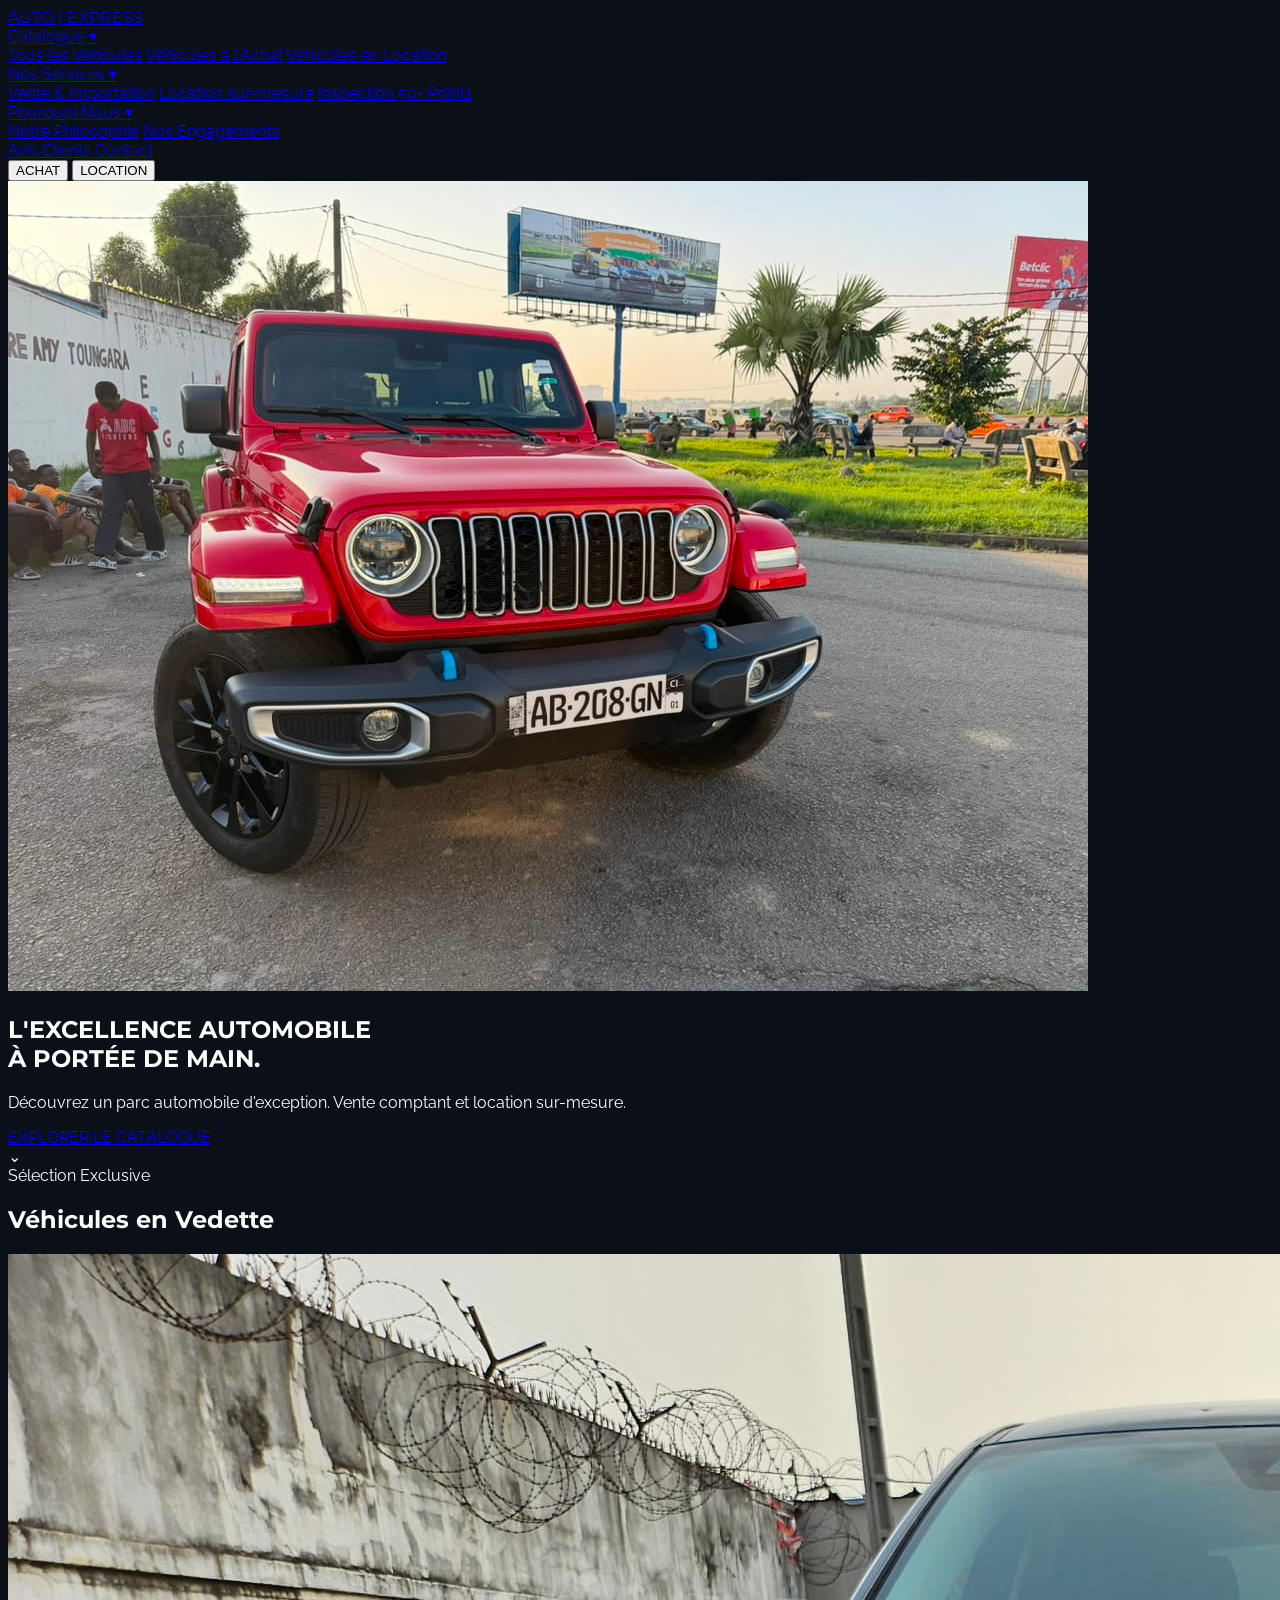
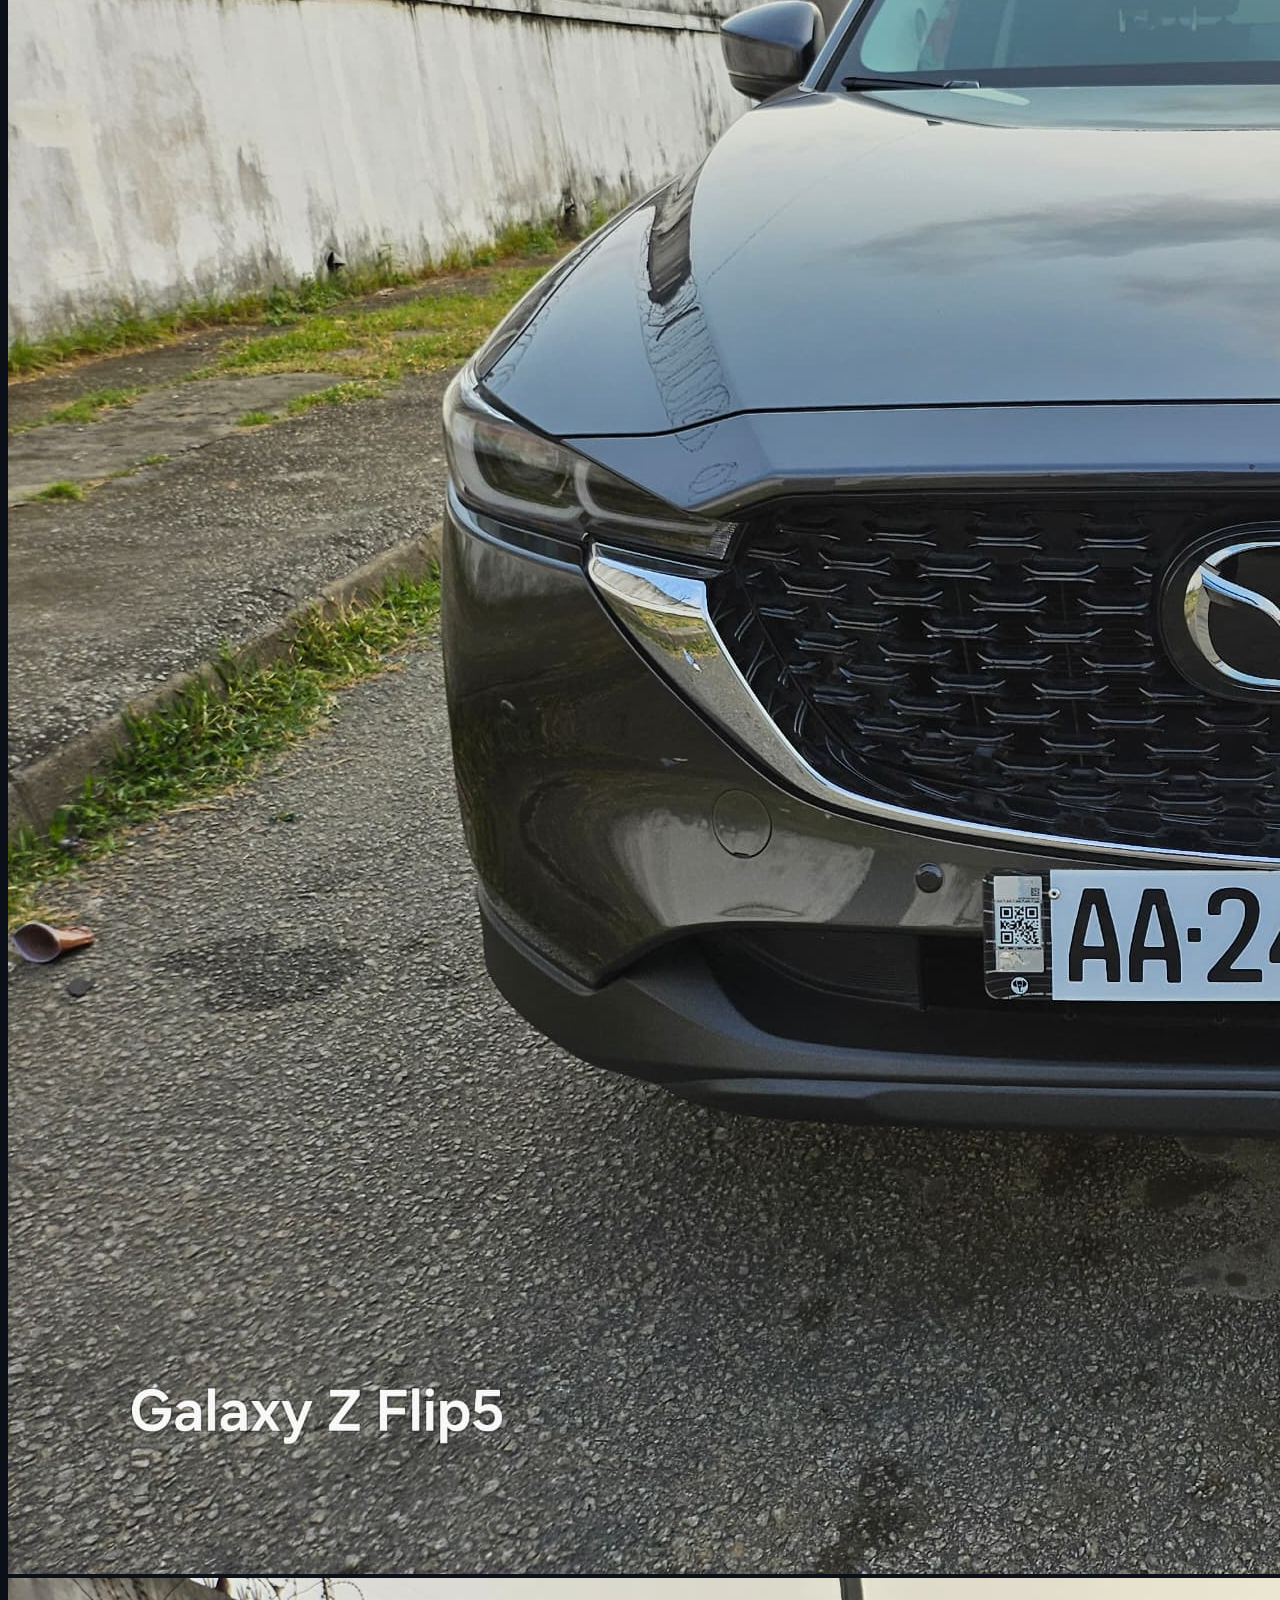
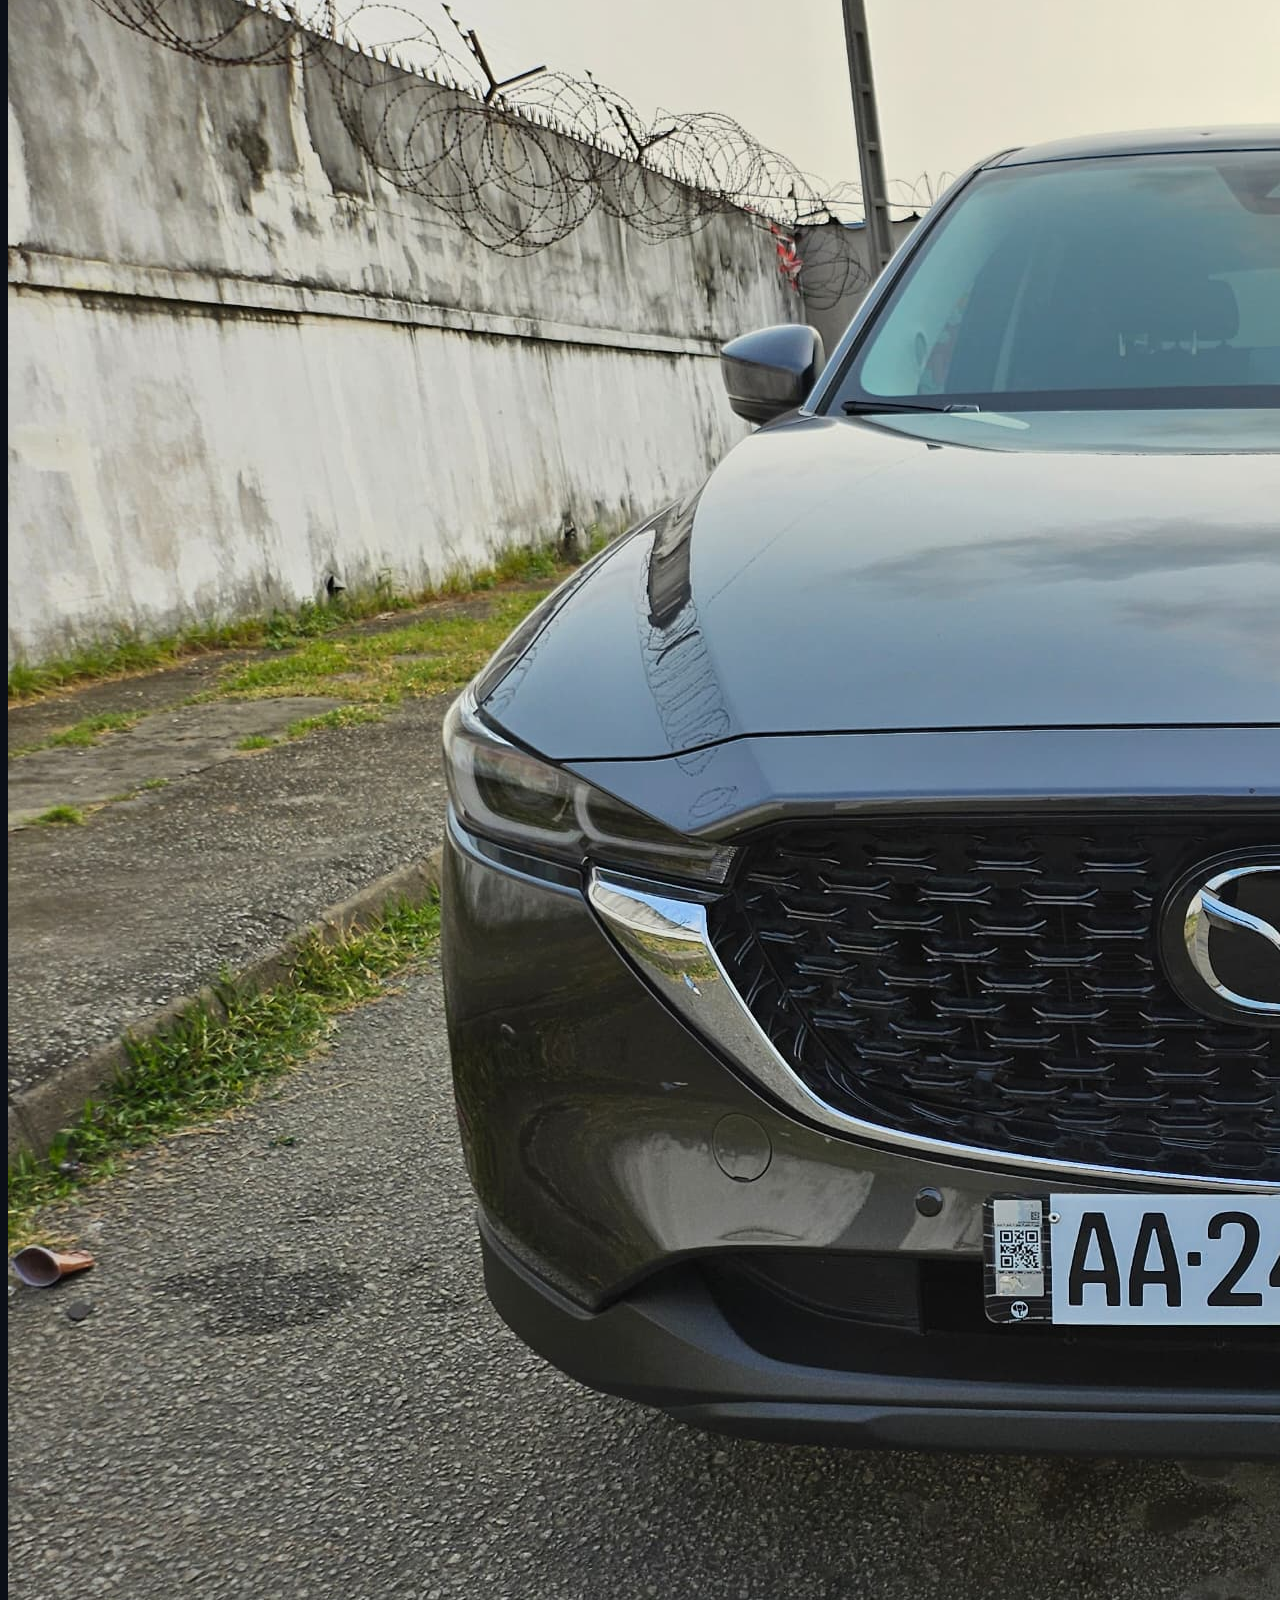
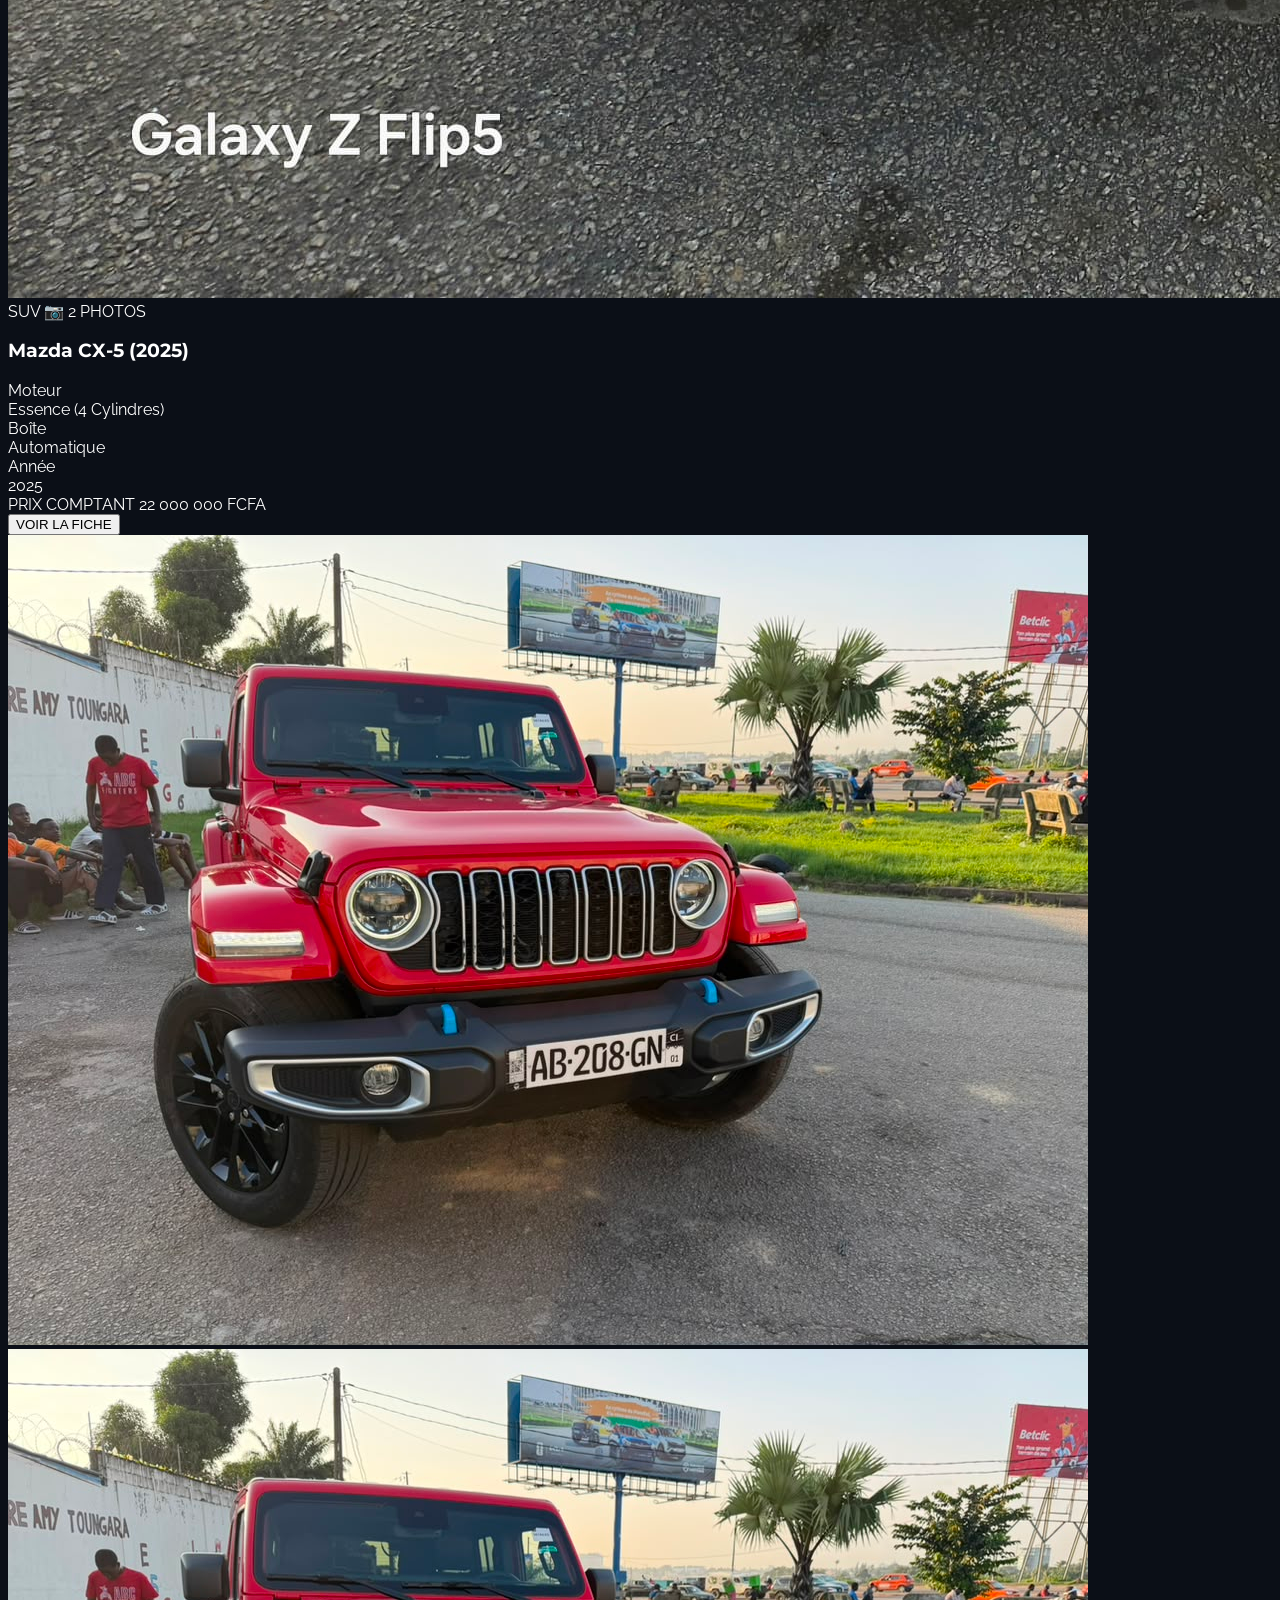
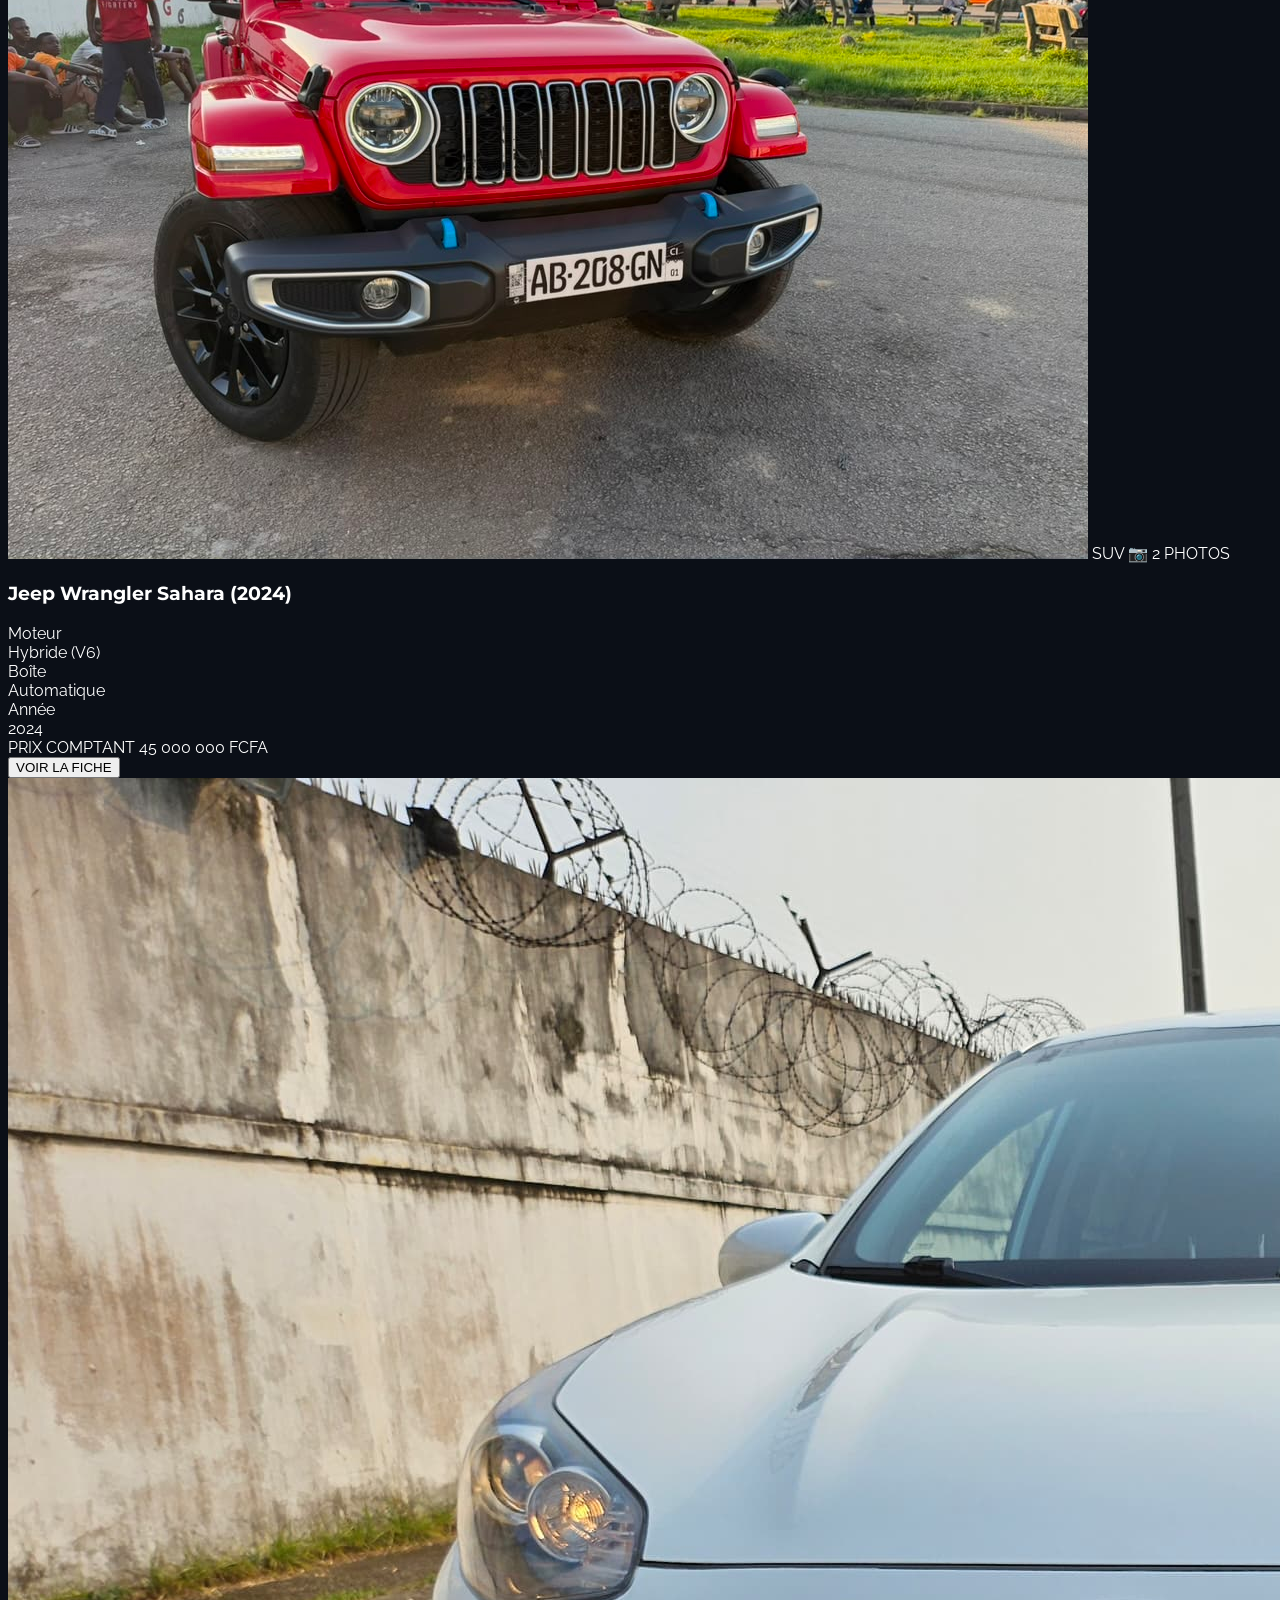
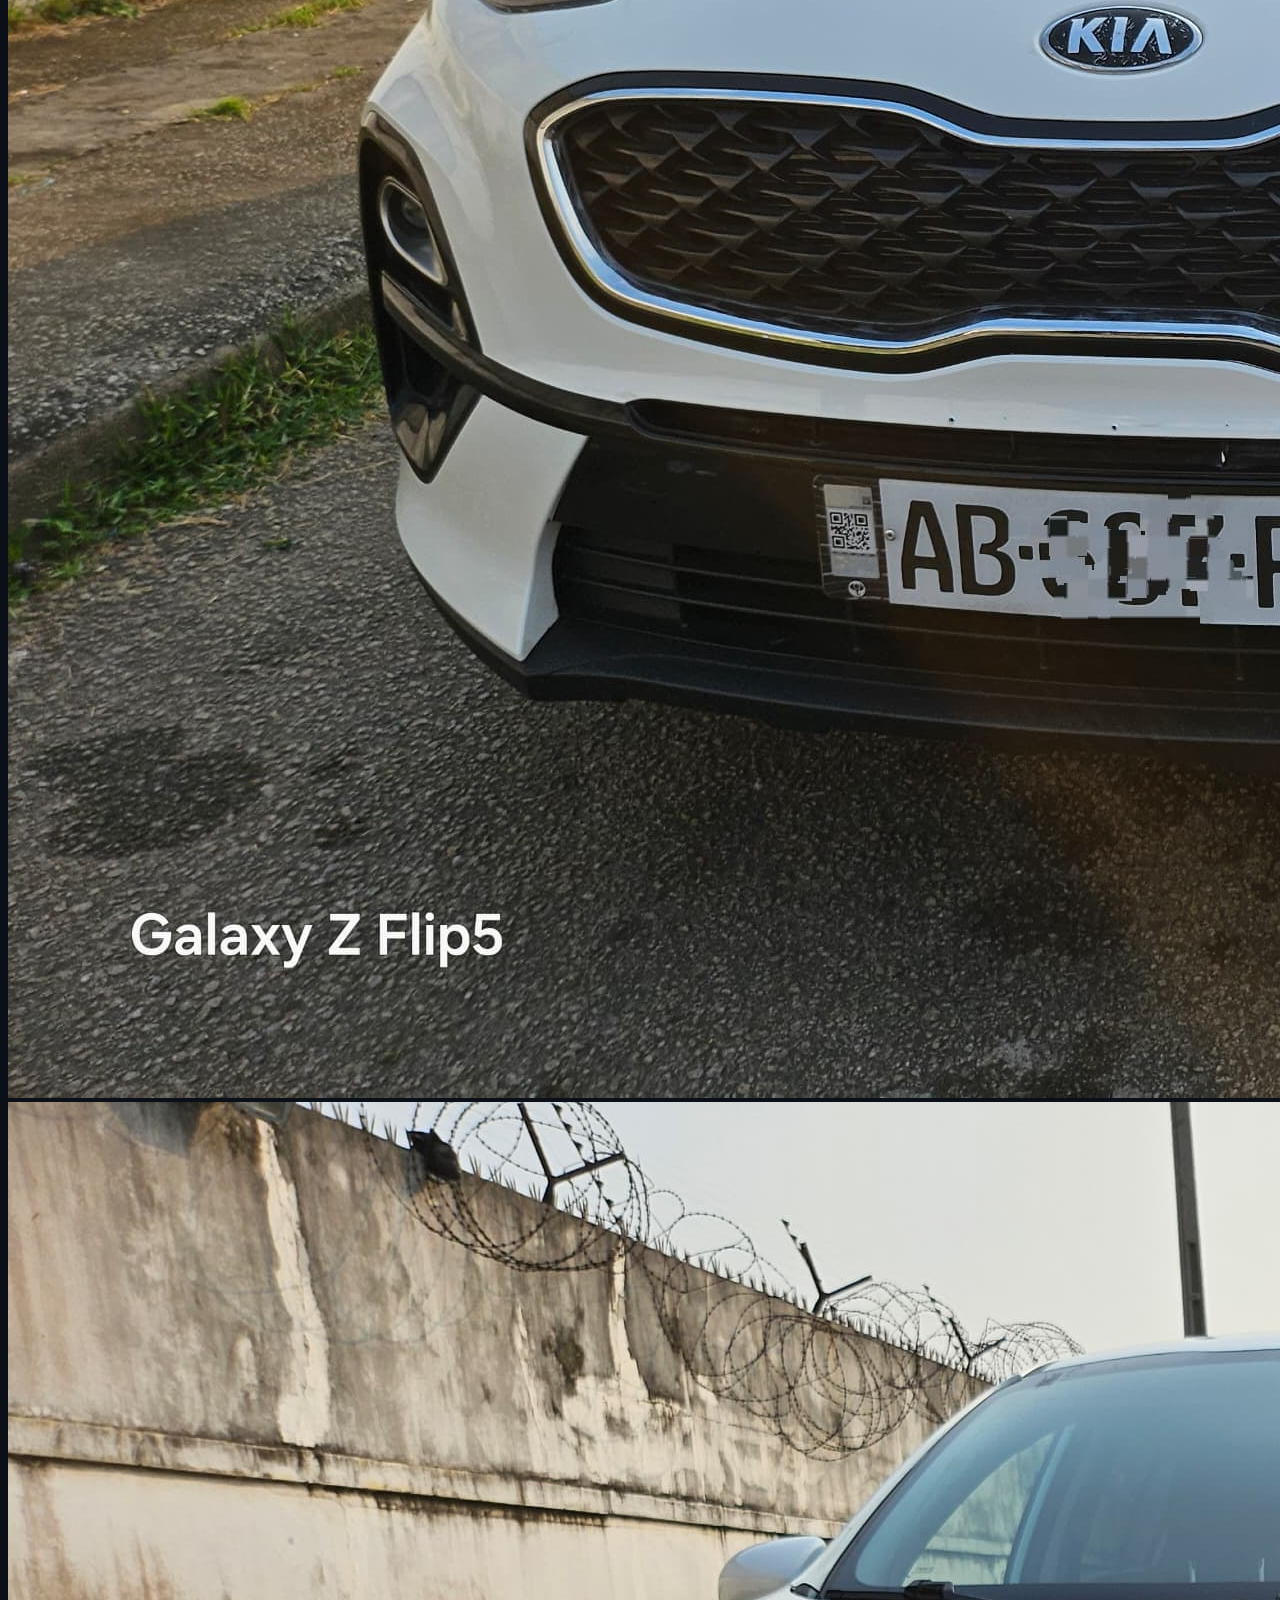
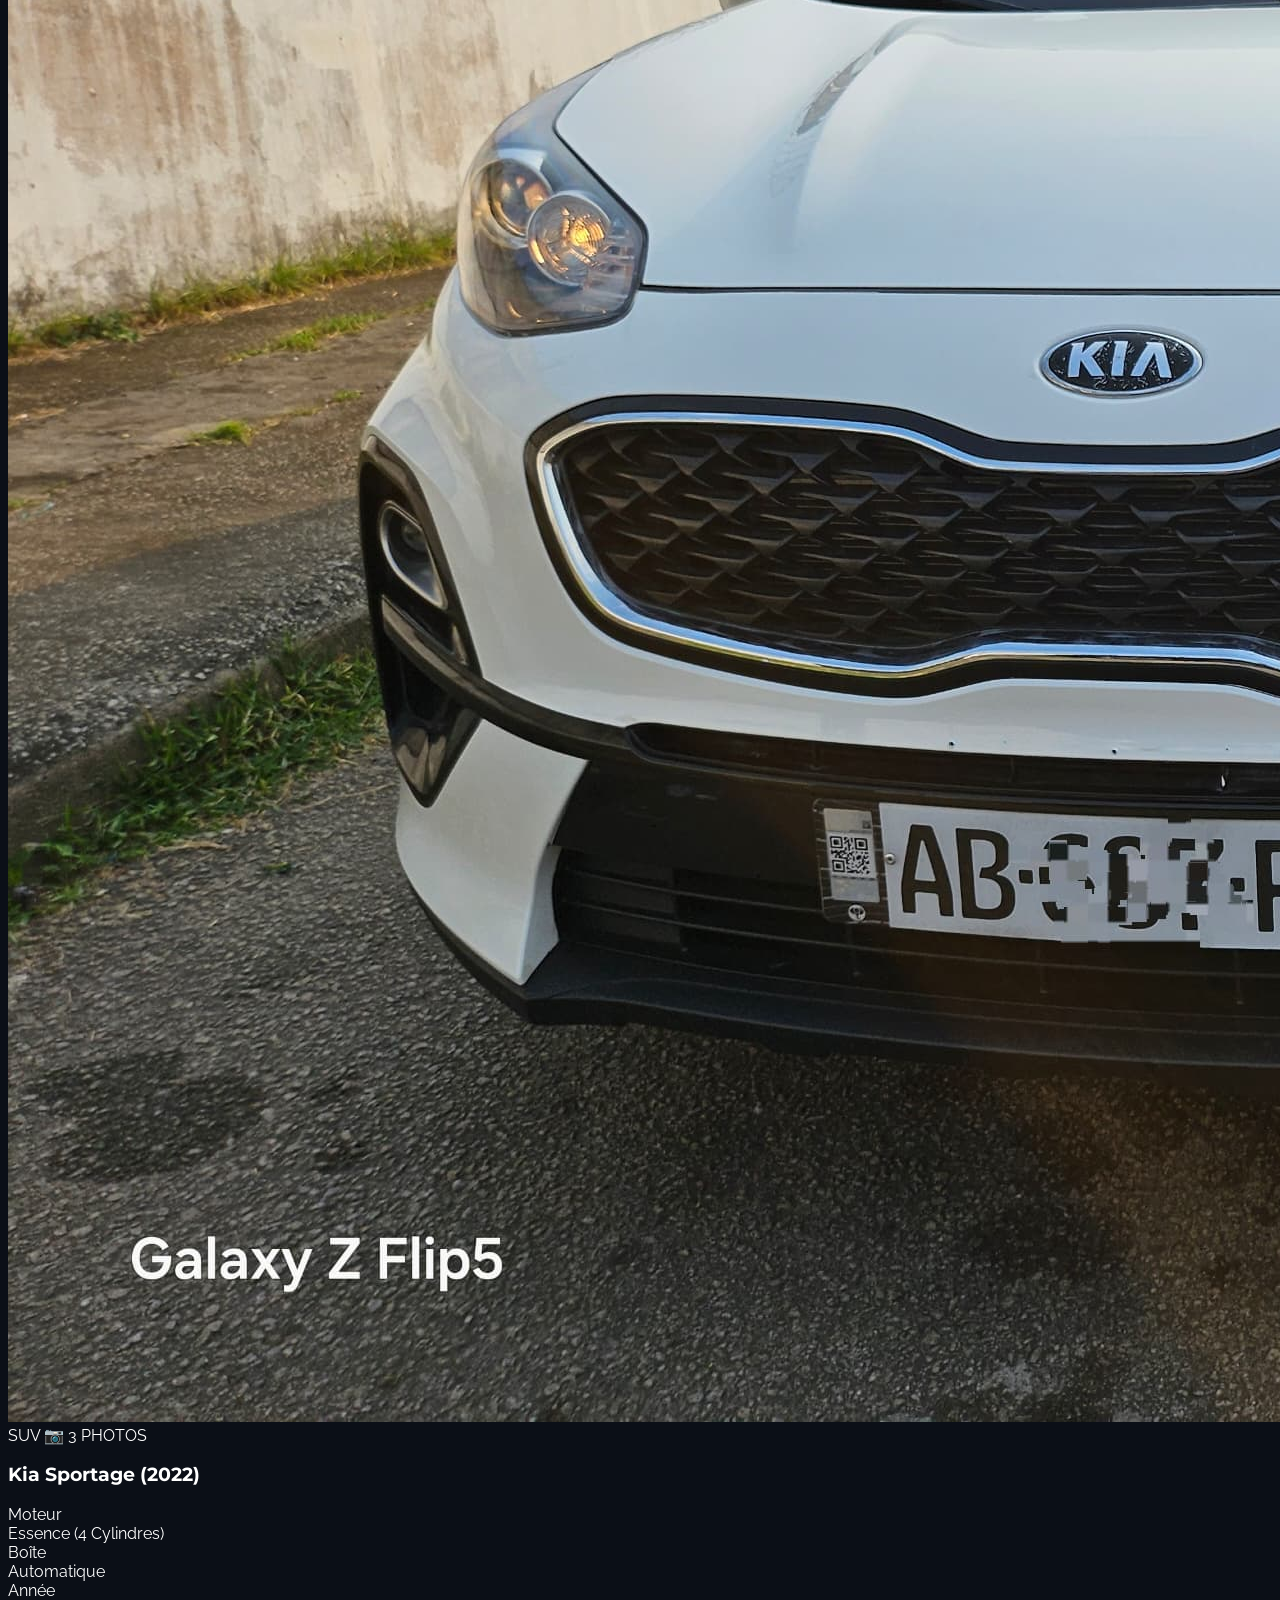
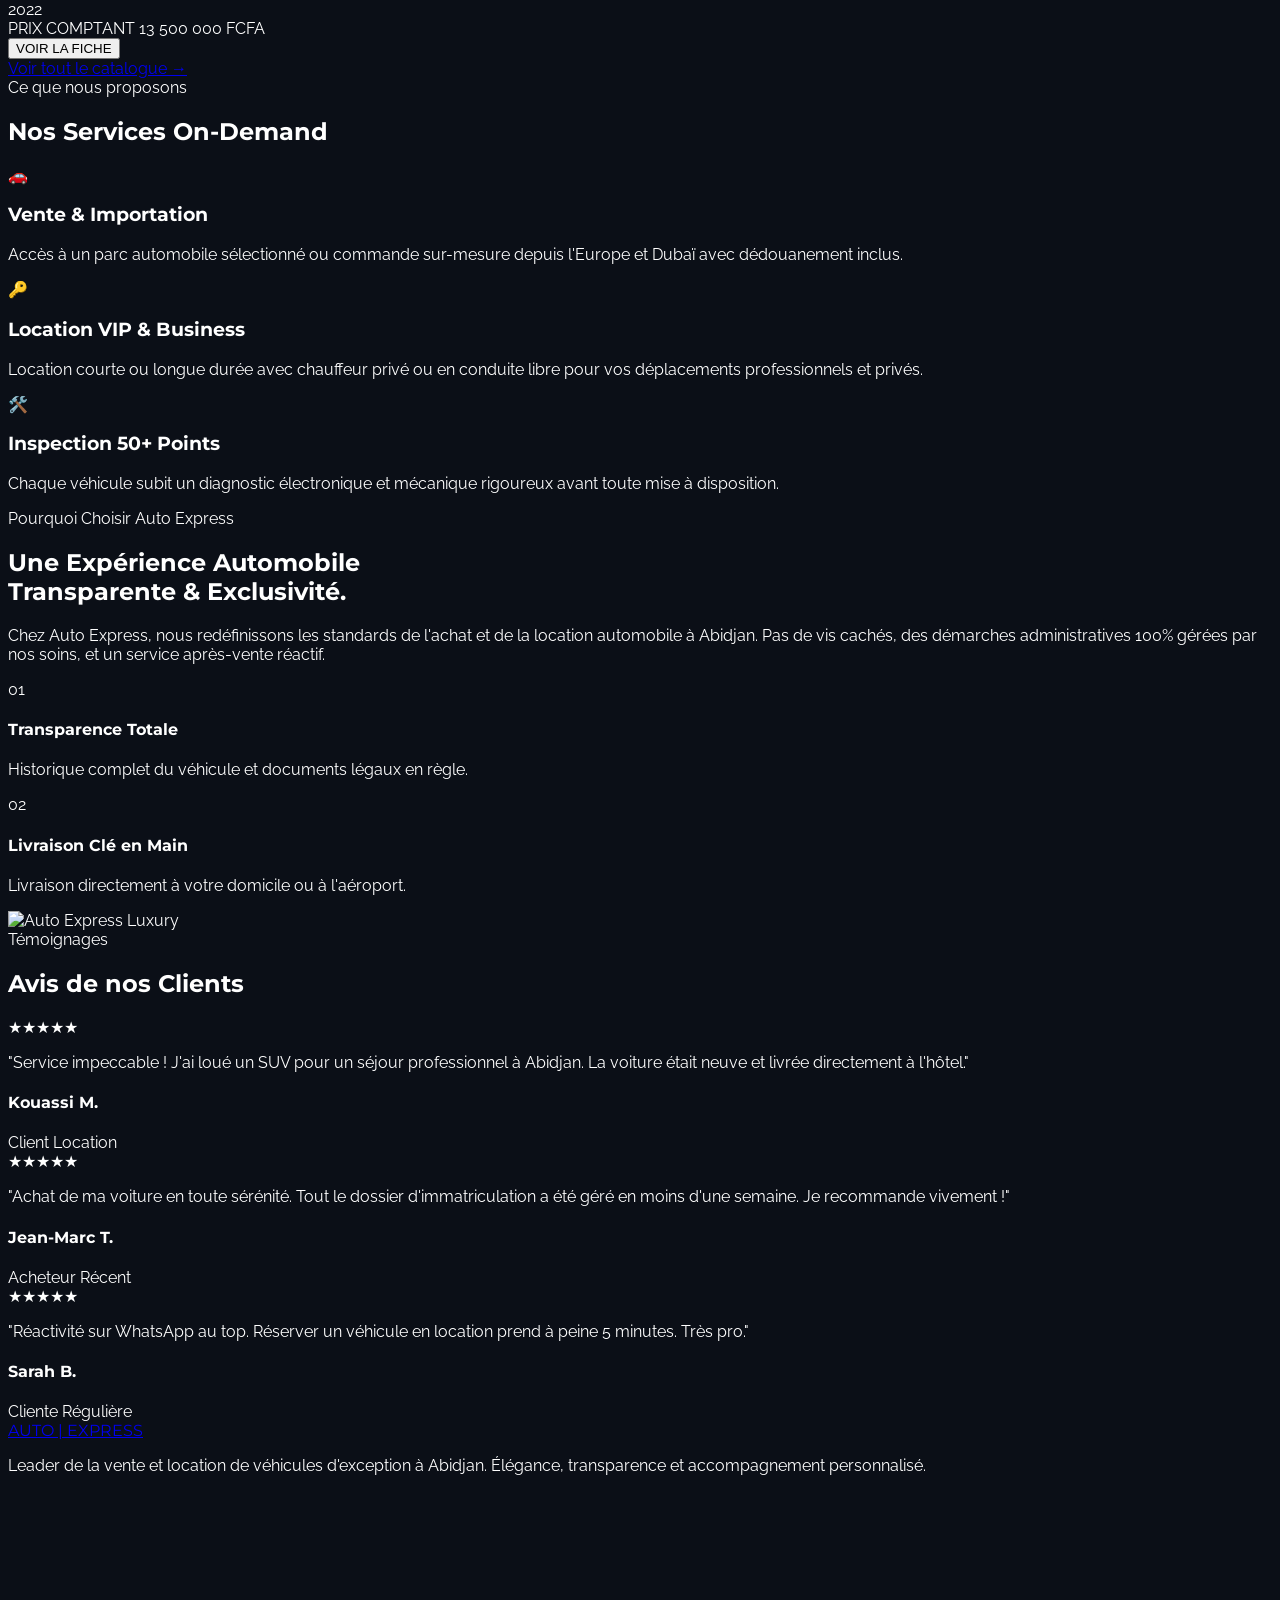
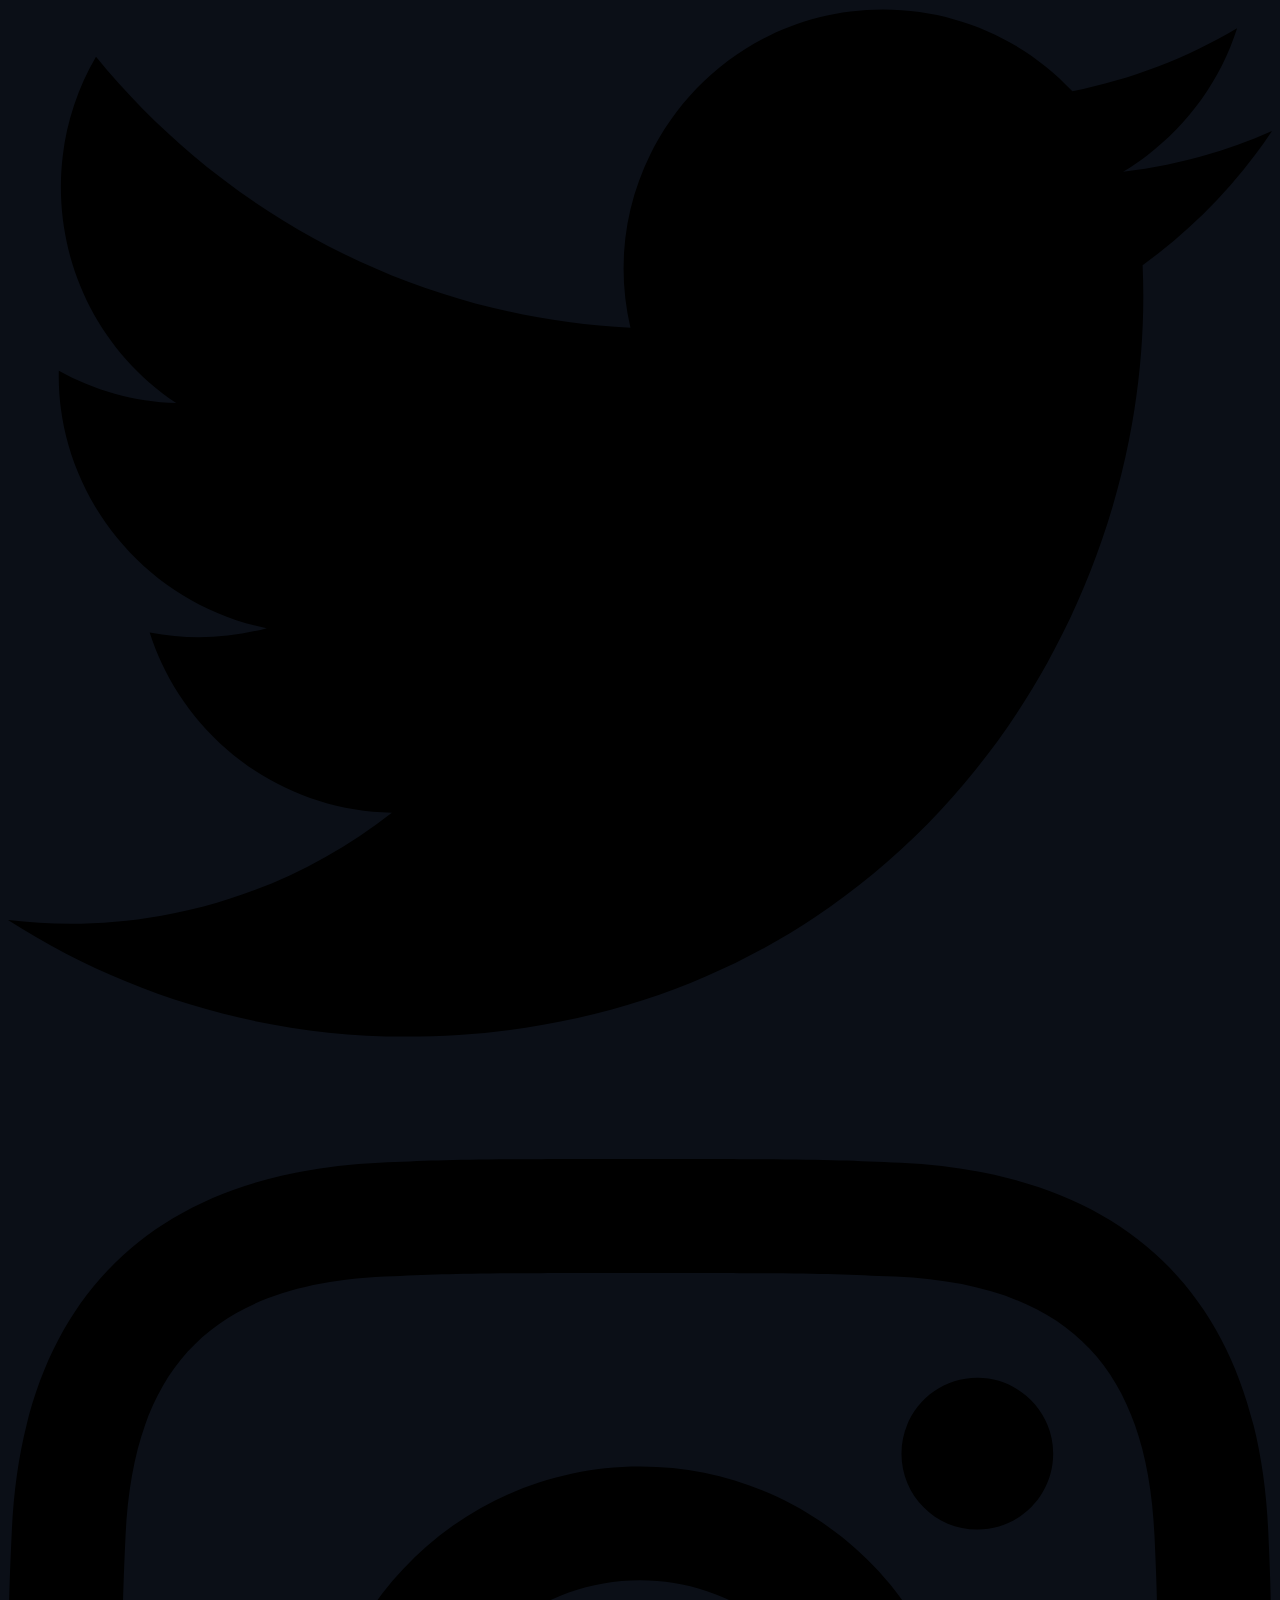
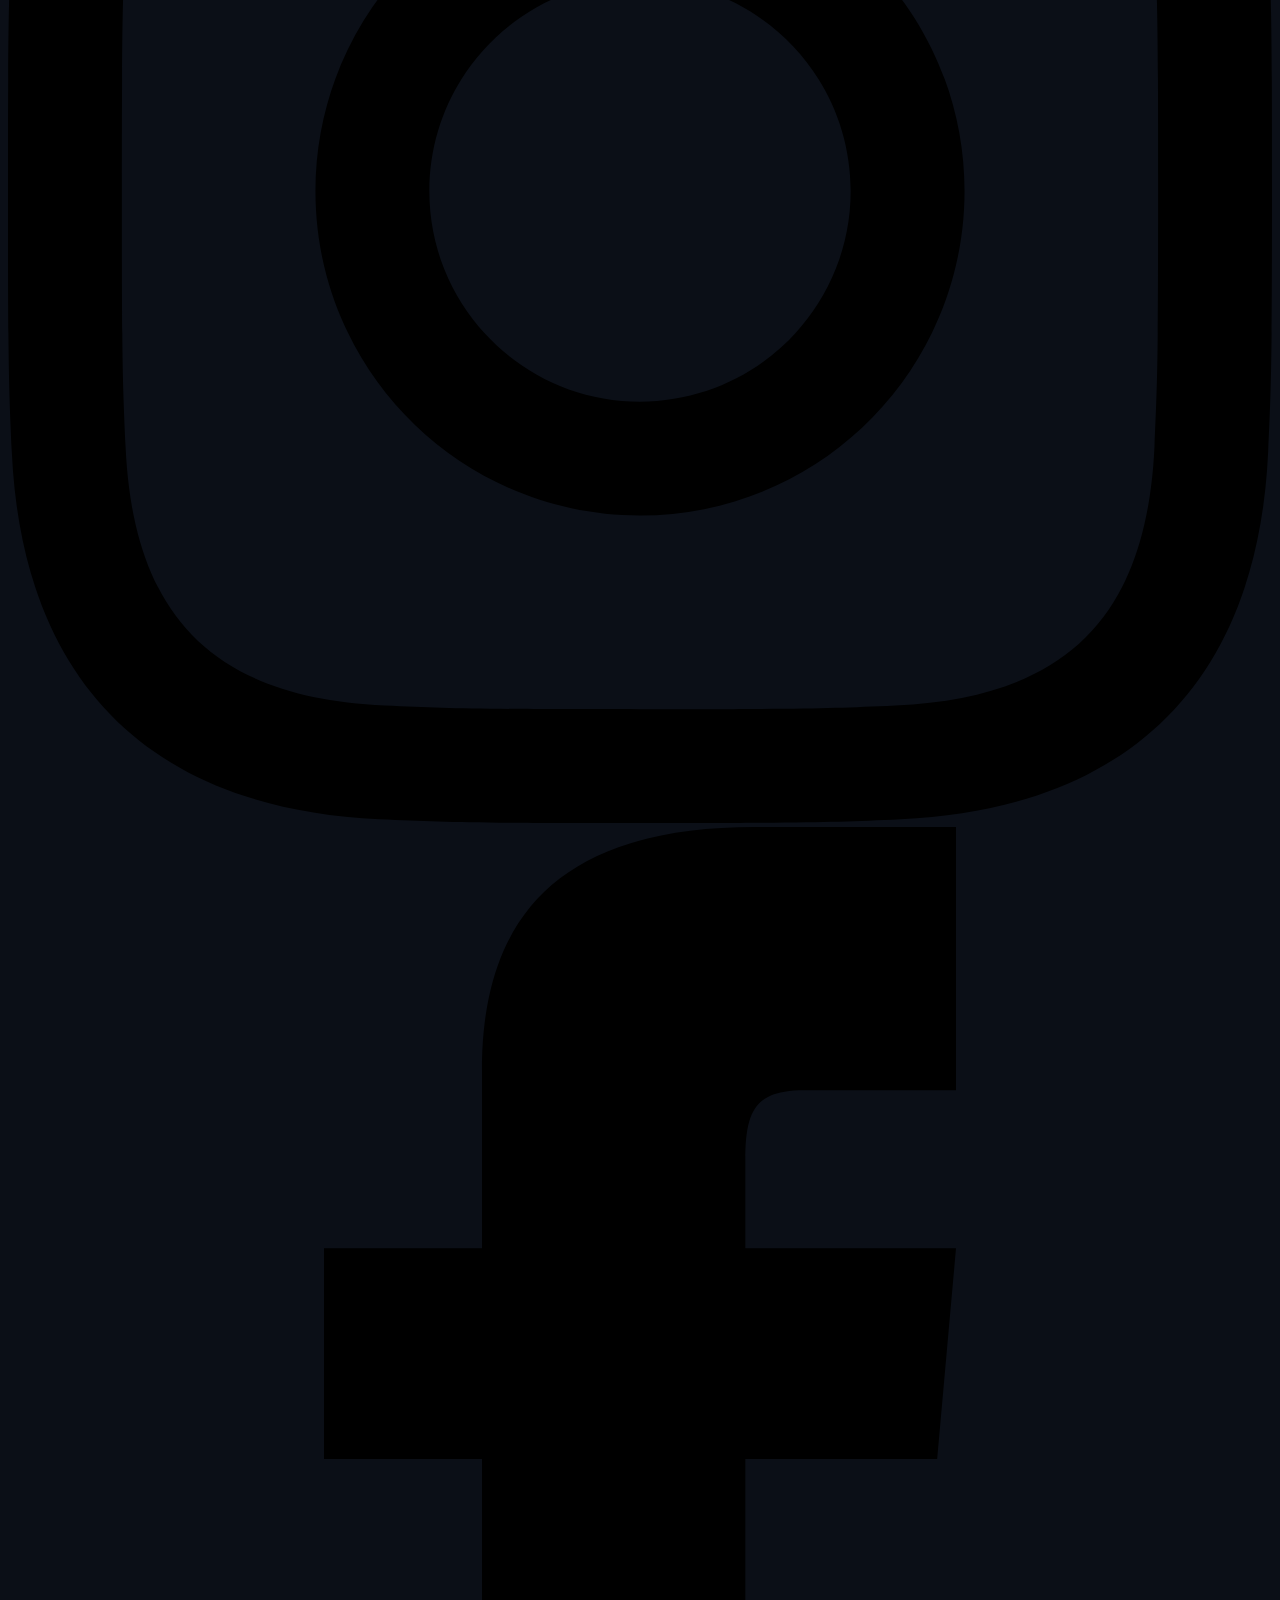
==== commit 80dc25dc: "Mise à jour admin.html et app.js" ====
--- a/index.html
+++ b/index.html
@@ -345,10 +345,14 @@
                         <h2 id="modal-title" class="text-xl font-bold mt-3 mb-2"></h2>
                         <div id="modal-price" class="text-2xl font-black text-amber-500 mb-6"></div>
 
-                        <div class="grid grid-cols-2 gap-3 text-xs bg-white/5 p-4 rounded-xl border border-white/10 mb-6">
+                        <div class="grid grid-cols-2 sm:grid-cols-4 gap-3 text-xs bg-white/5 p-4 rounded-xl border border-white/10 mb-6">
+                            <div><span class="text-white/40 block">Année</span><strong id="spec-year"></strong></div>
+                            <div><span class="text-white/40 block">Boîte</span><strong id="spec-trans"></strong></div>
+                            <div><span class="text-white/40 block">Véhicule importé</span><strong id="spec-imported"></strong></div>
+                            <div><span class="text-white/40 block">Démarrage</span><strong id="spec-start"></strong></div>
+                            <div><span class="text-white/40 block">Climatisation</span><strong id="spec-ac"></strong></div>
+                            <div><span class="text-white/40 block">Papiers</span><strong id="spec-papers"></strong></div>
                             <div><span class="text-white/40 block">Moteur</span><strong id="spec-fuel"></strong></div>
-                            <div><span class="text-white/40 block">Boîte</span><strong id="spec-trans"></strong></div>
-                            <div><span class="text-white/40 block">Année</span><strong id="spec-year"></strong></div>
                             <div><span class="text-white/40 block">Kilométrage</span><strong id="spec-km"></strong></div>
                         </div>
                     </div>
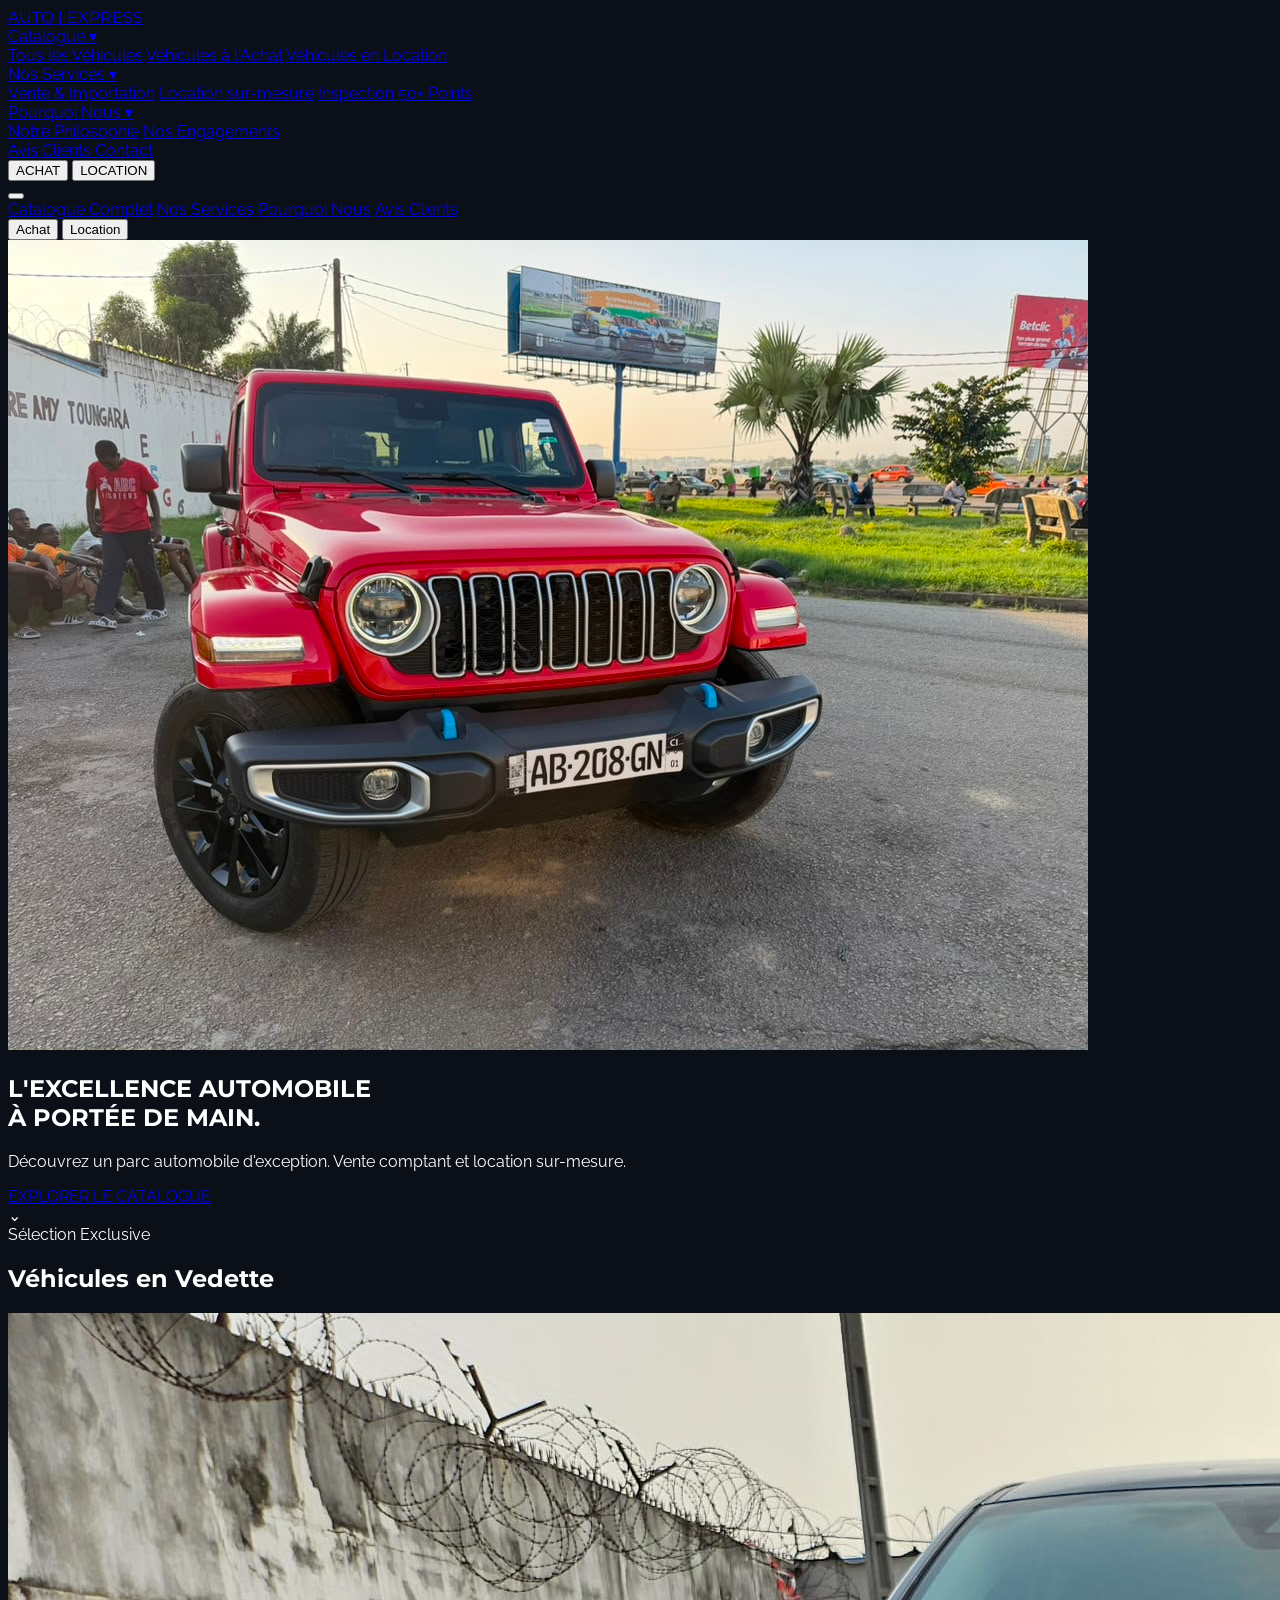
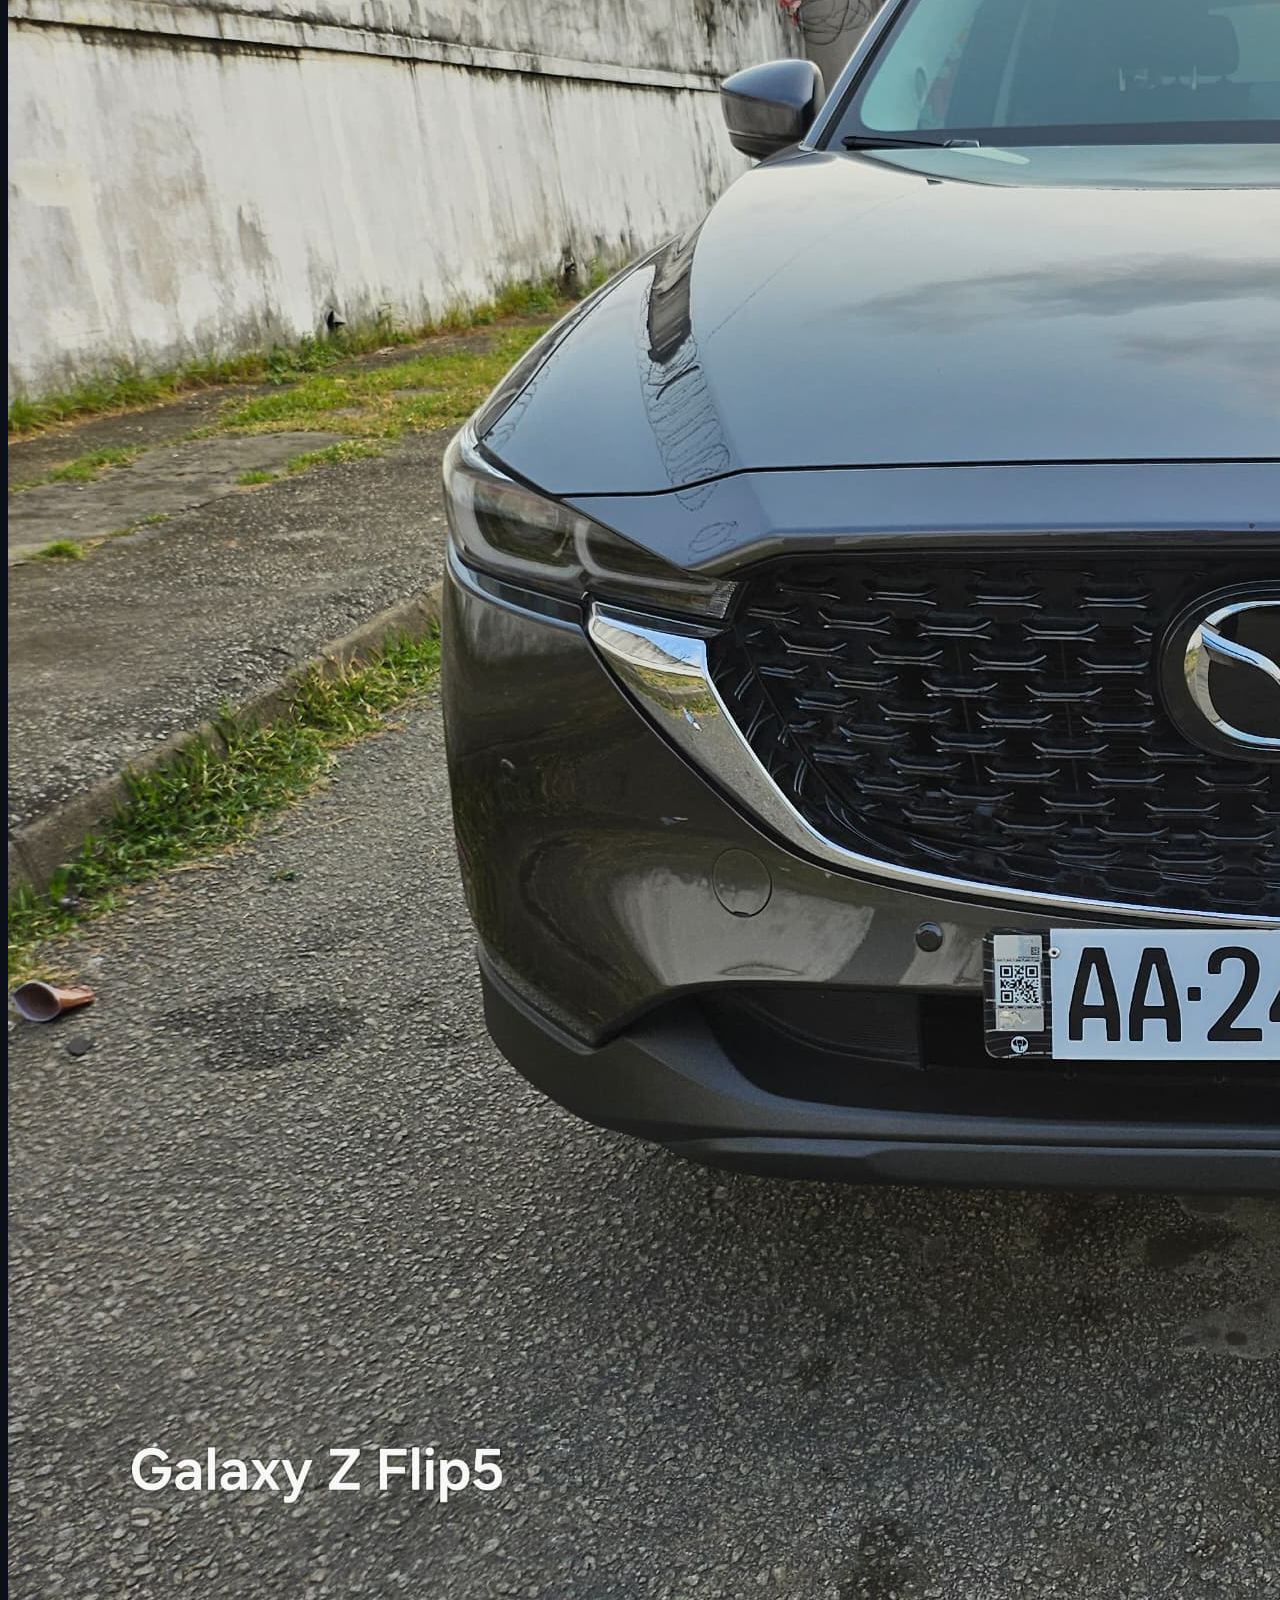
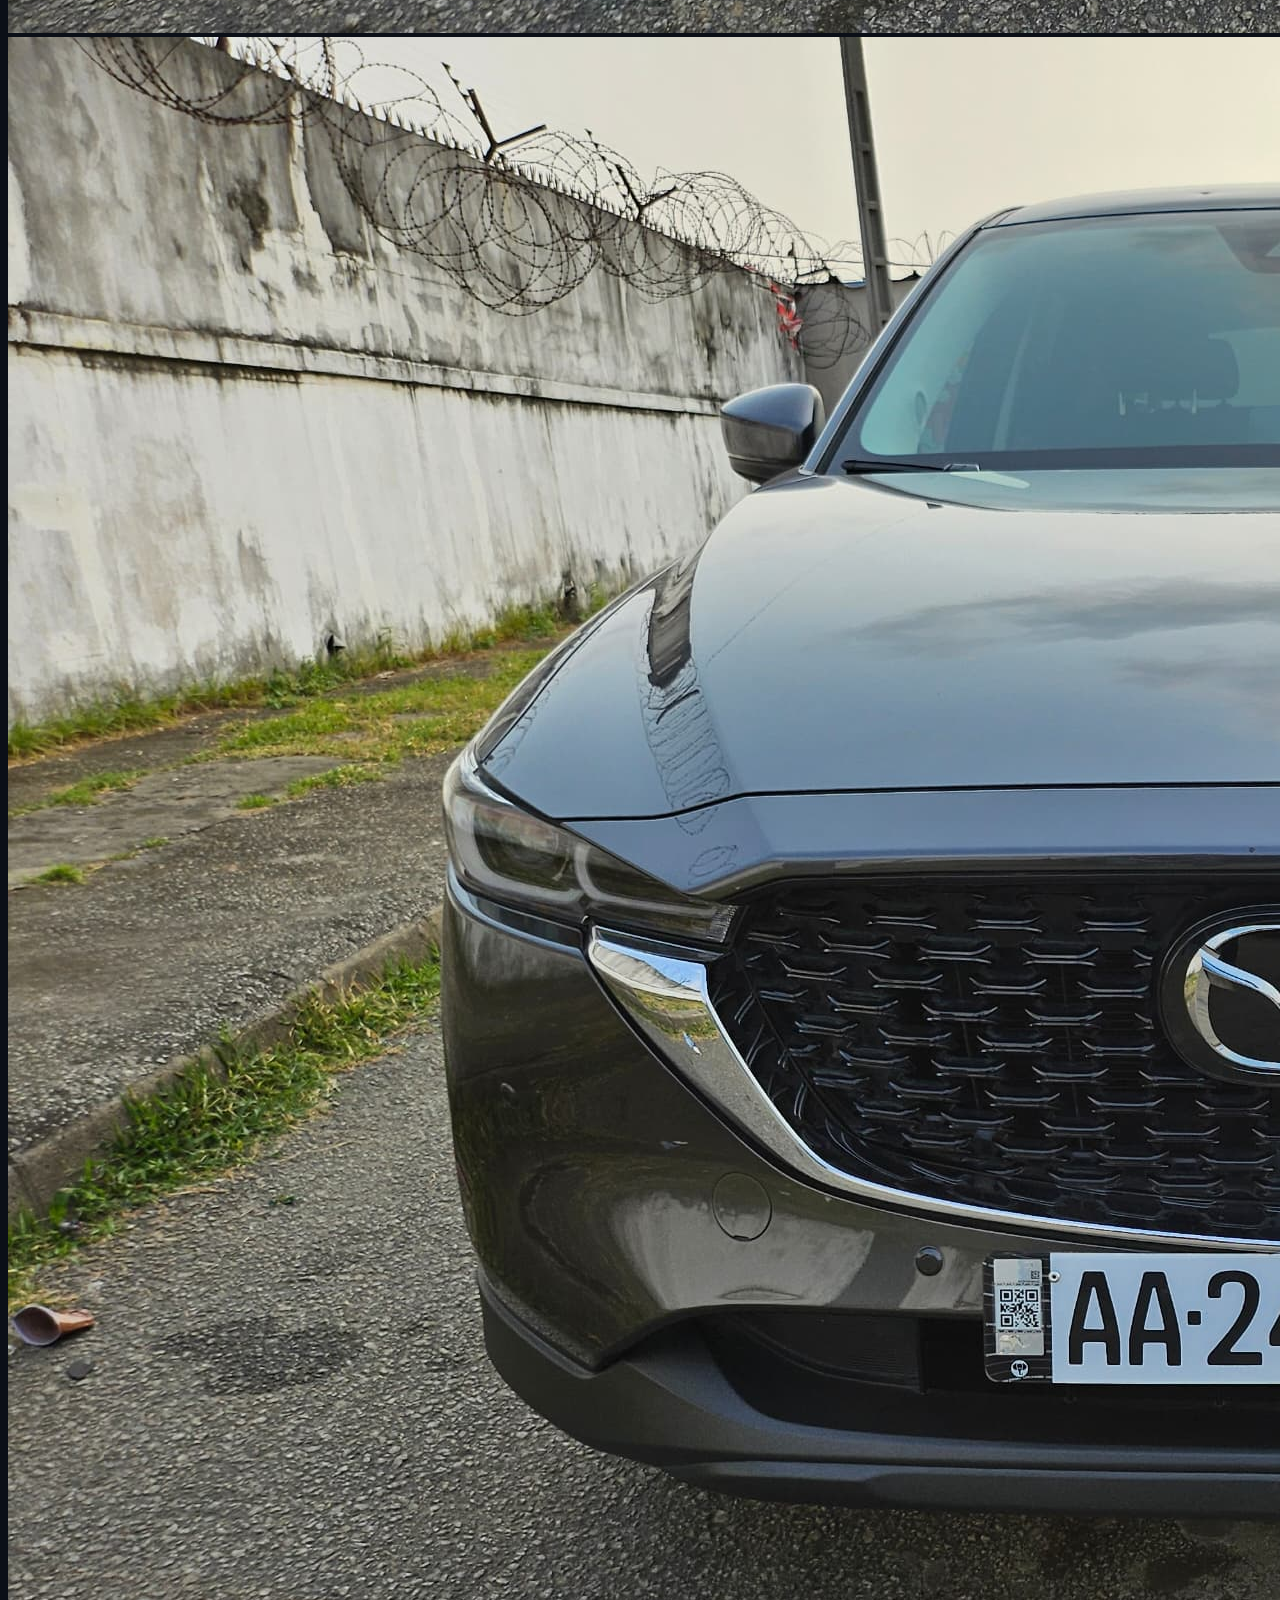
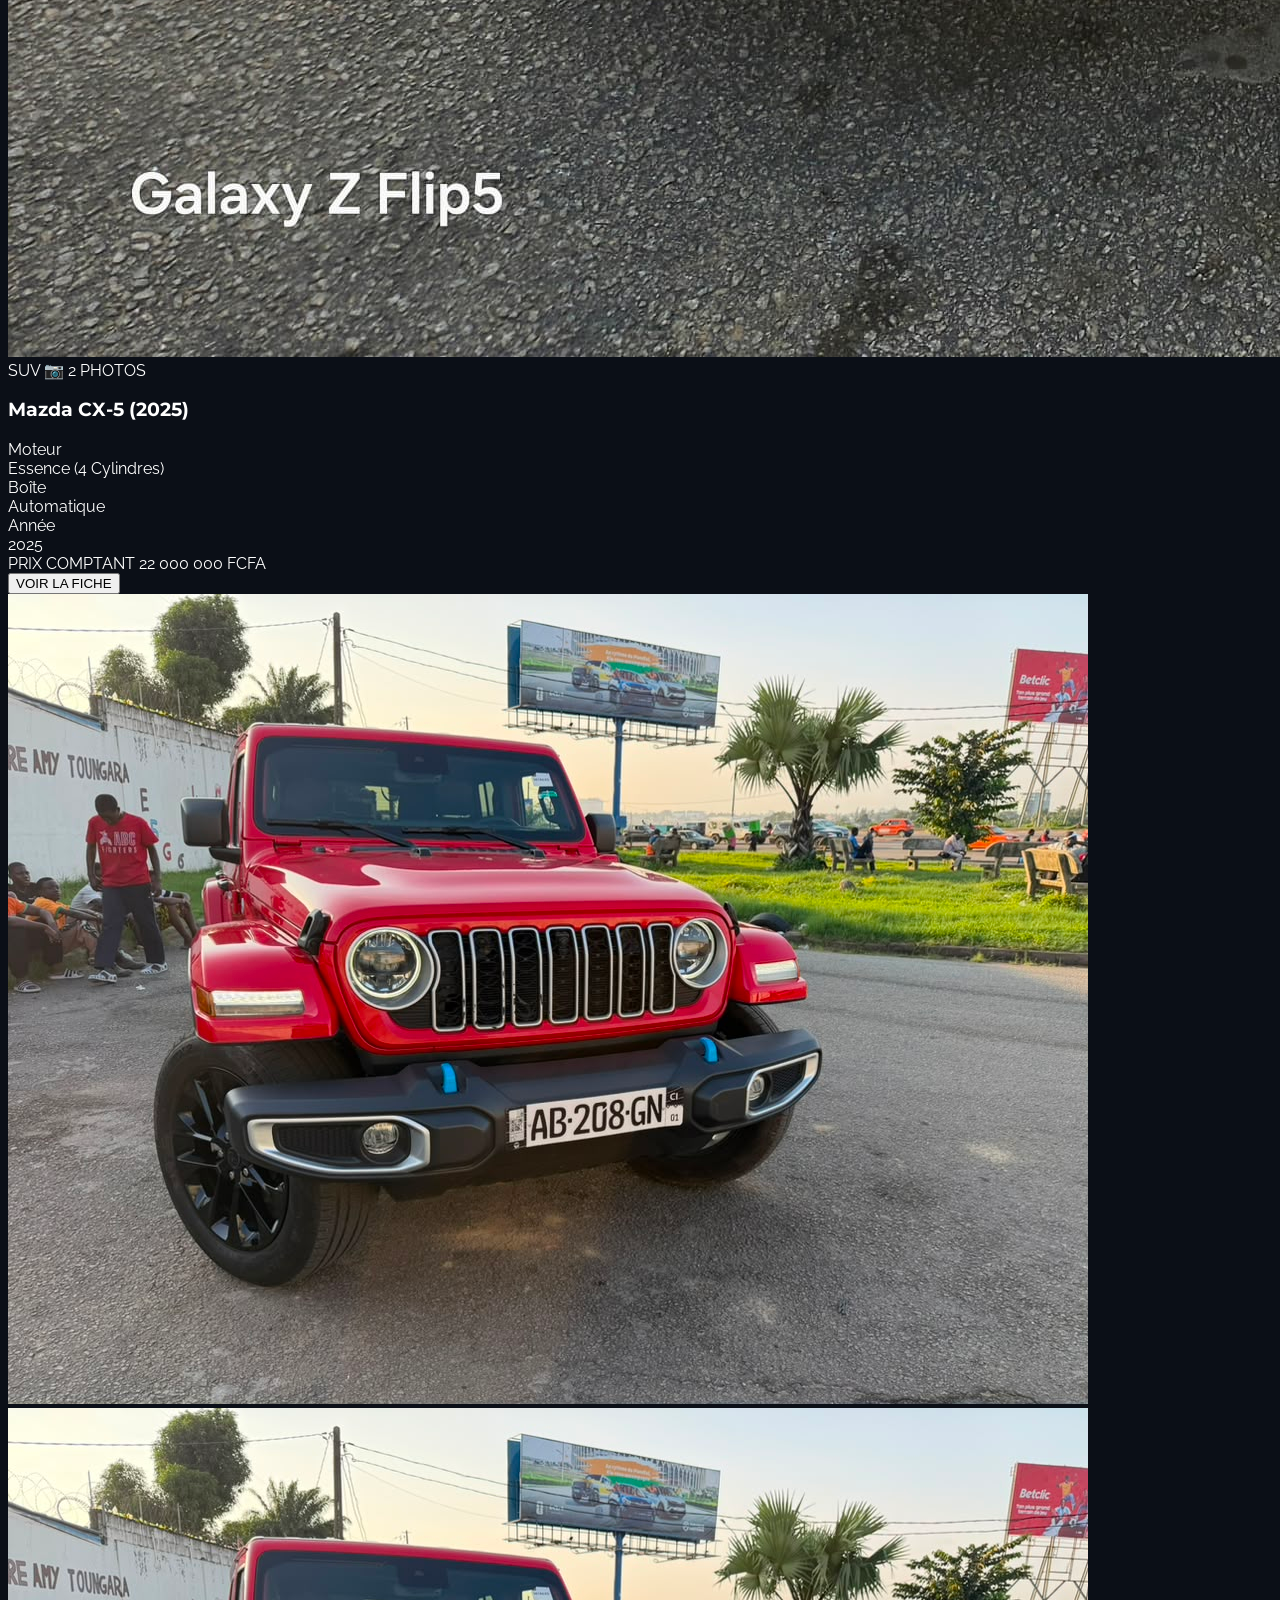
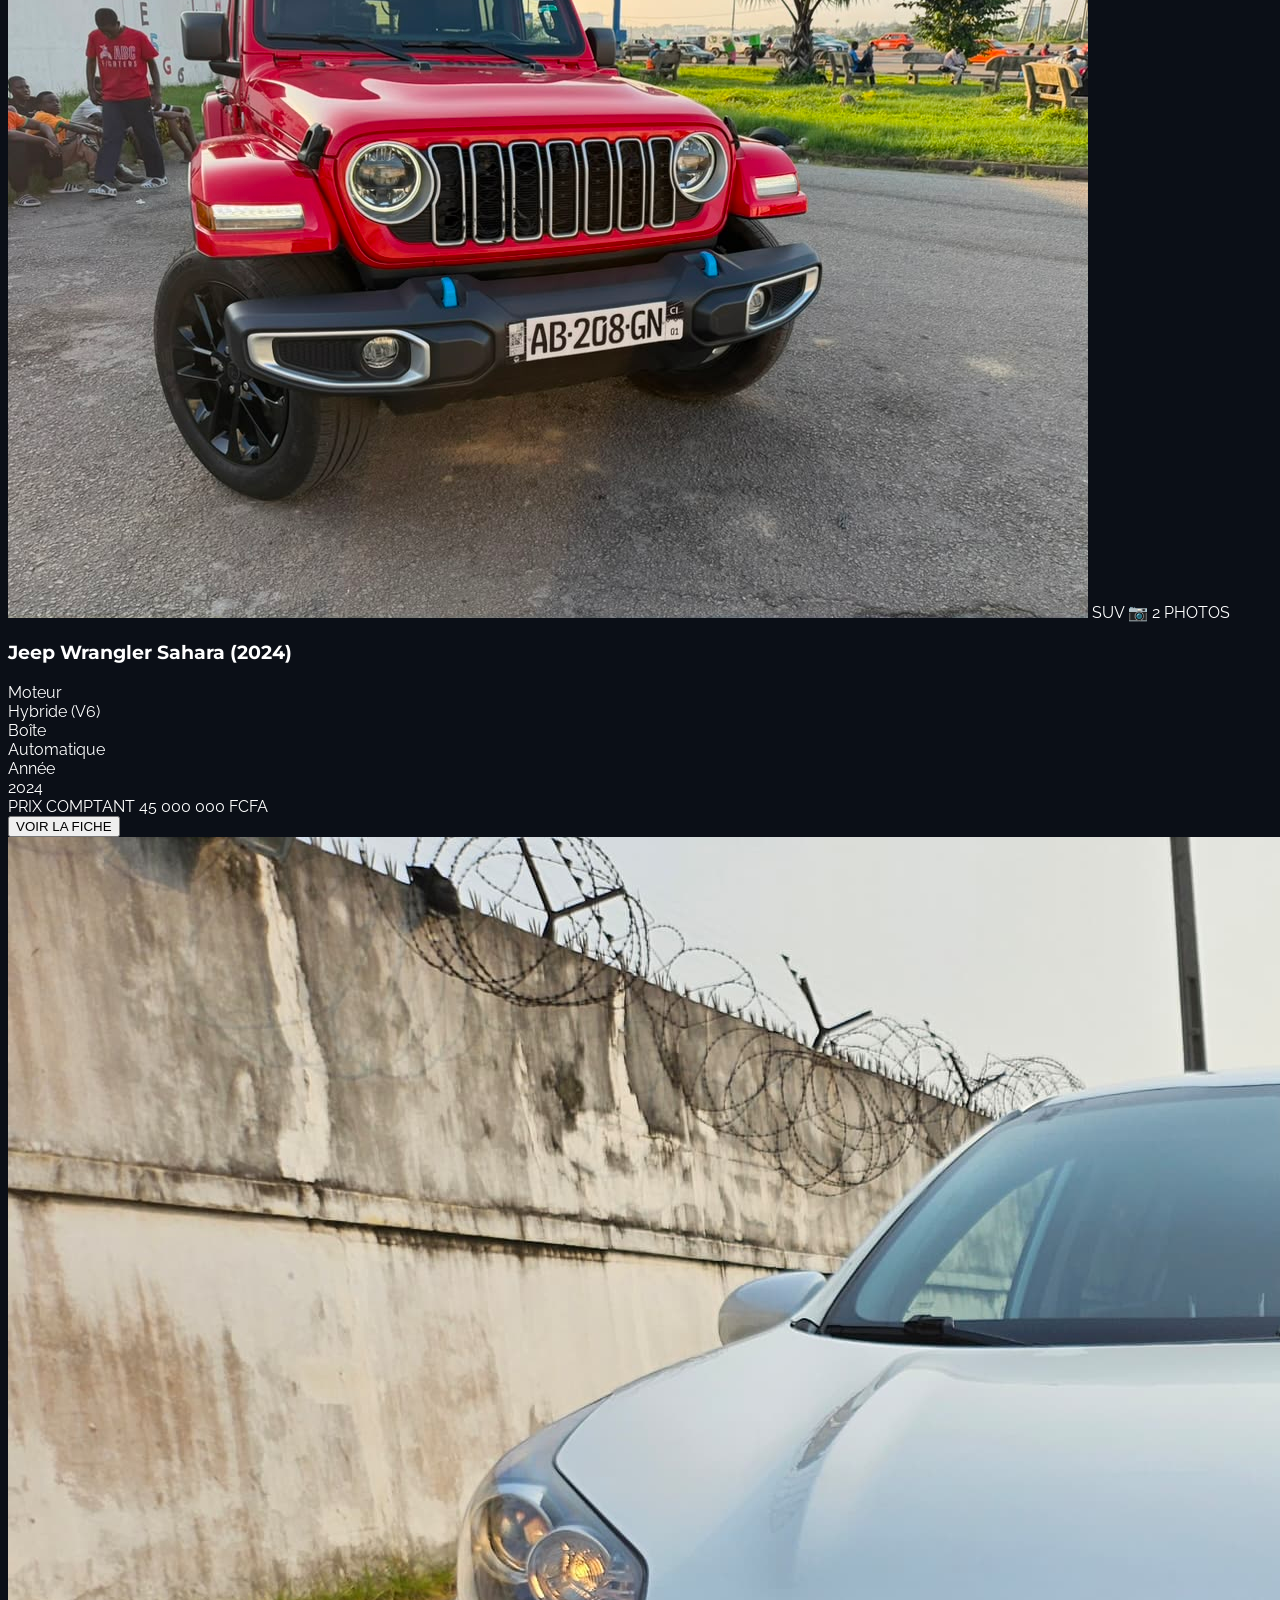
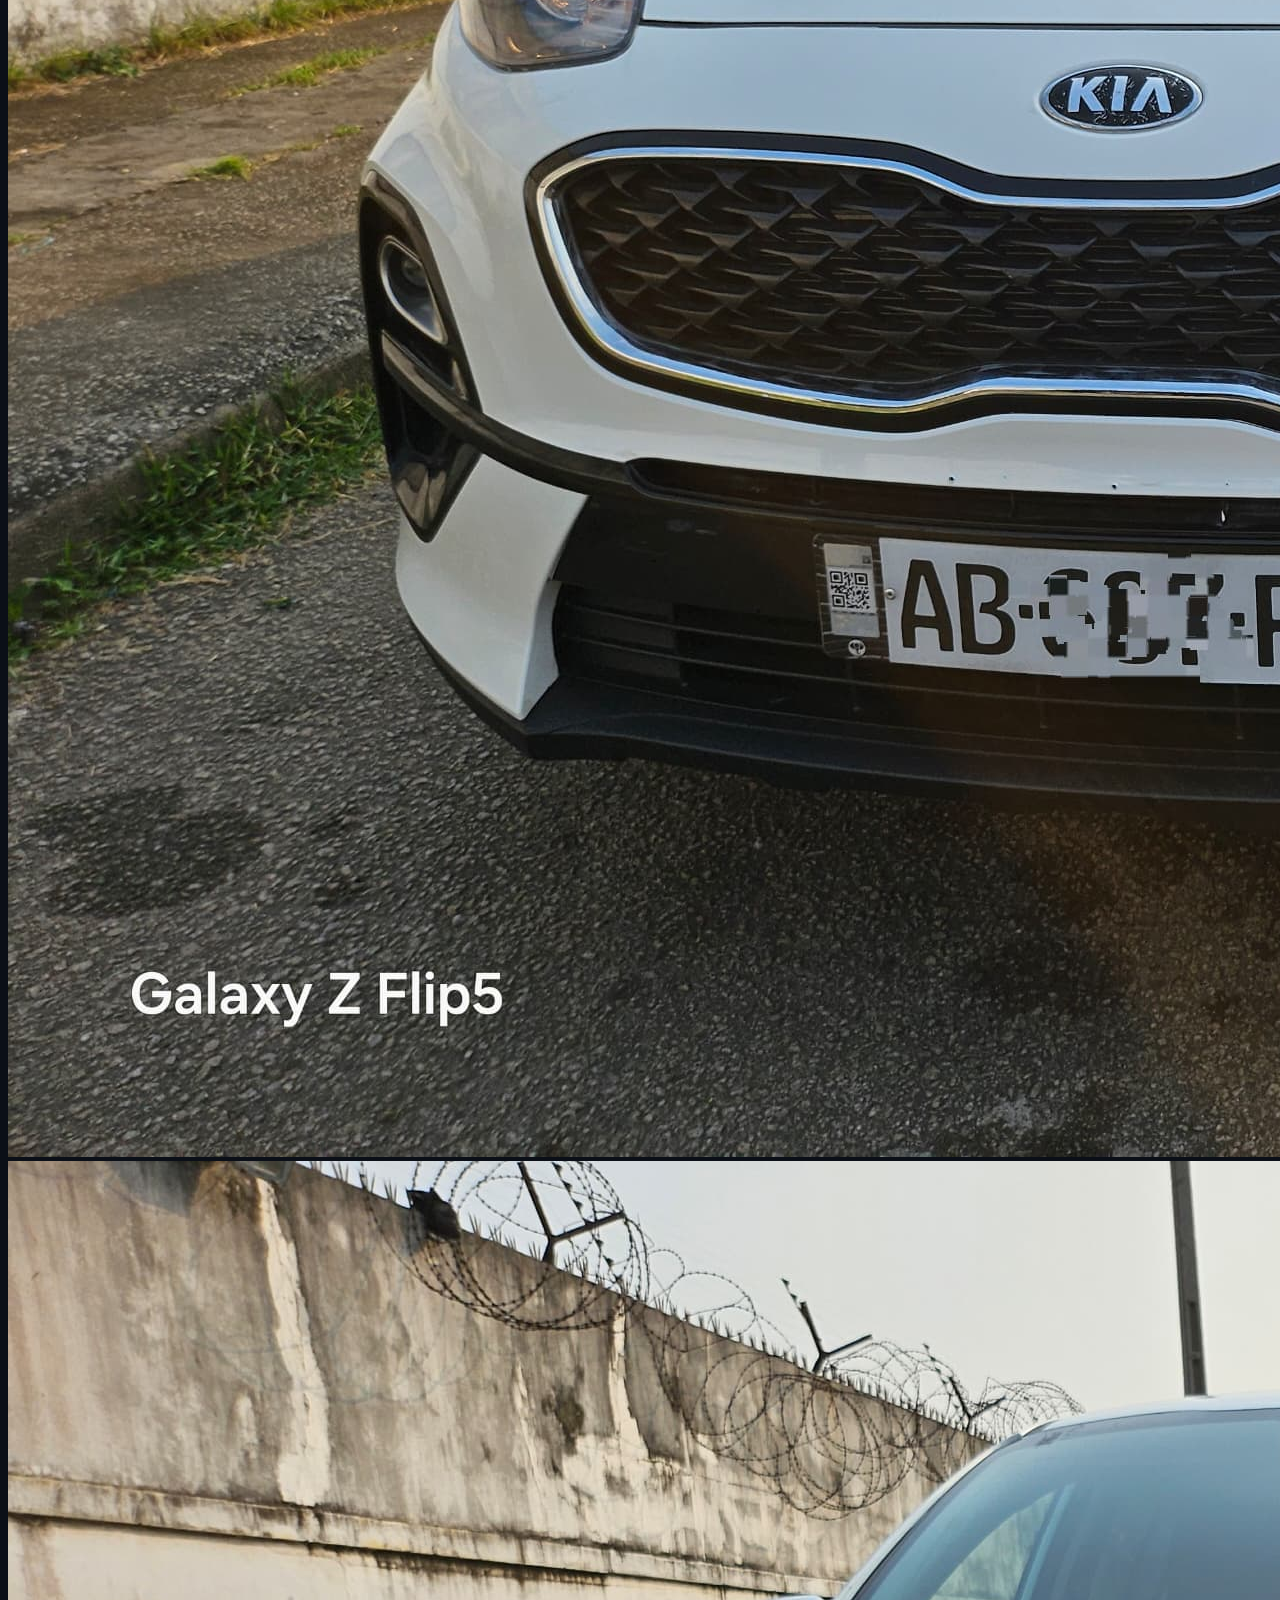
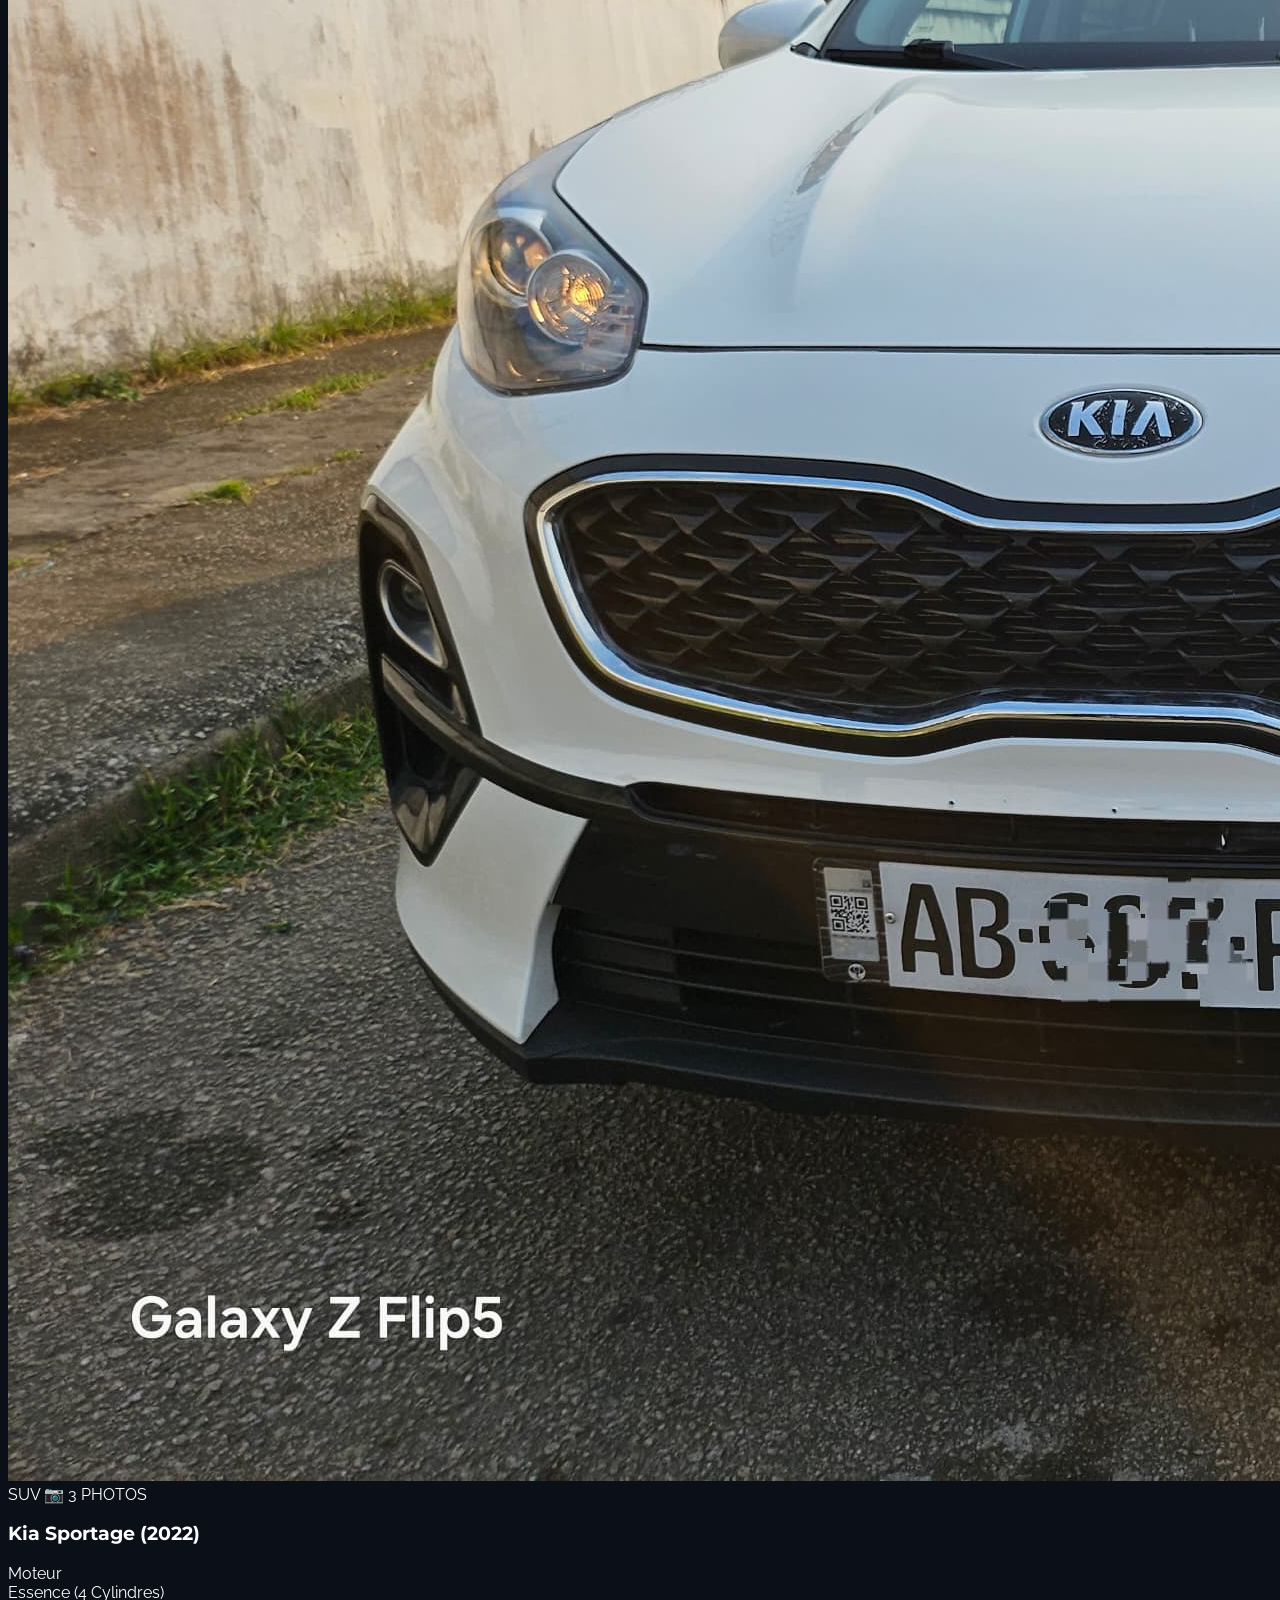
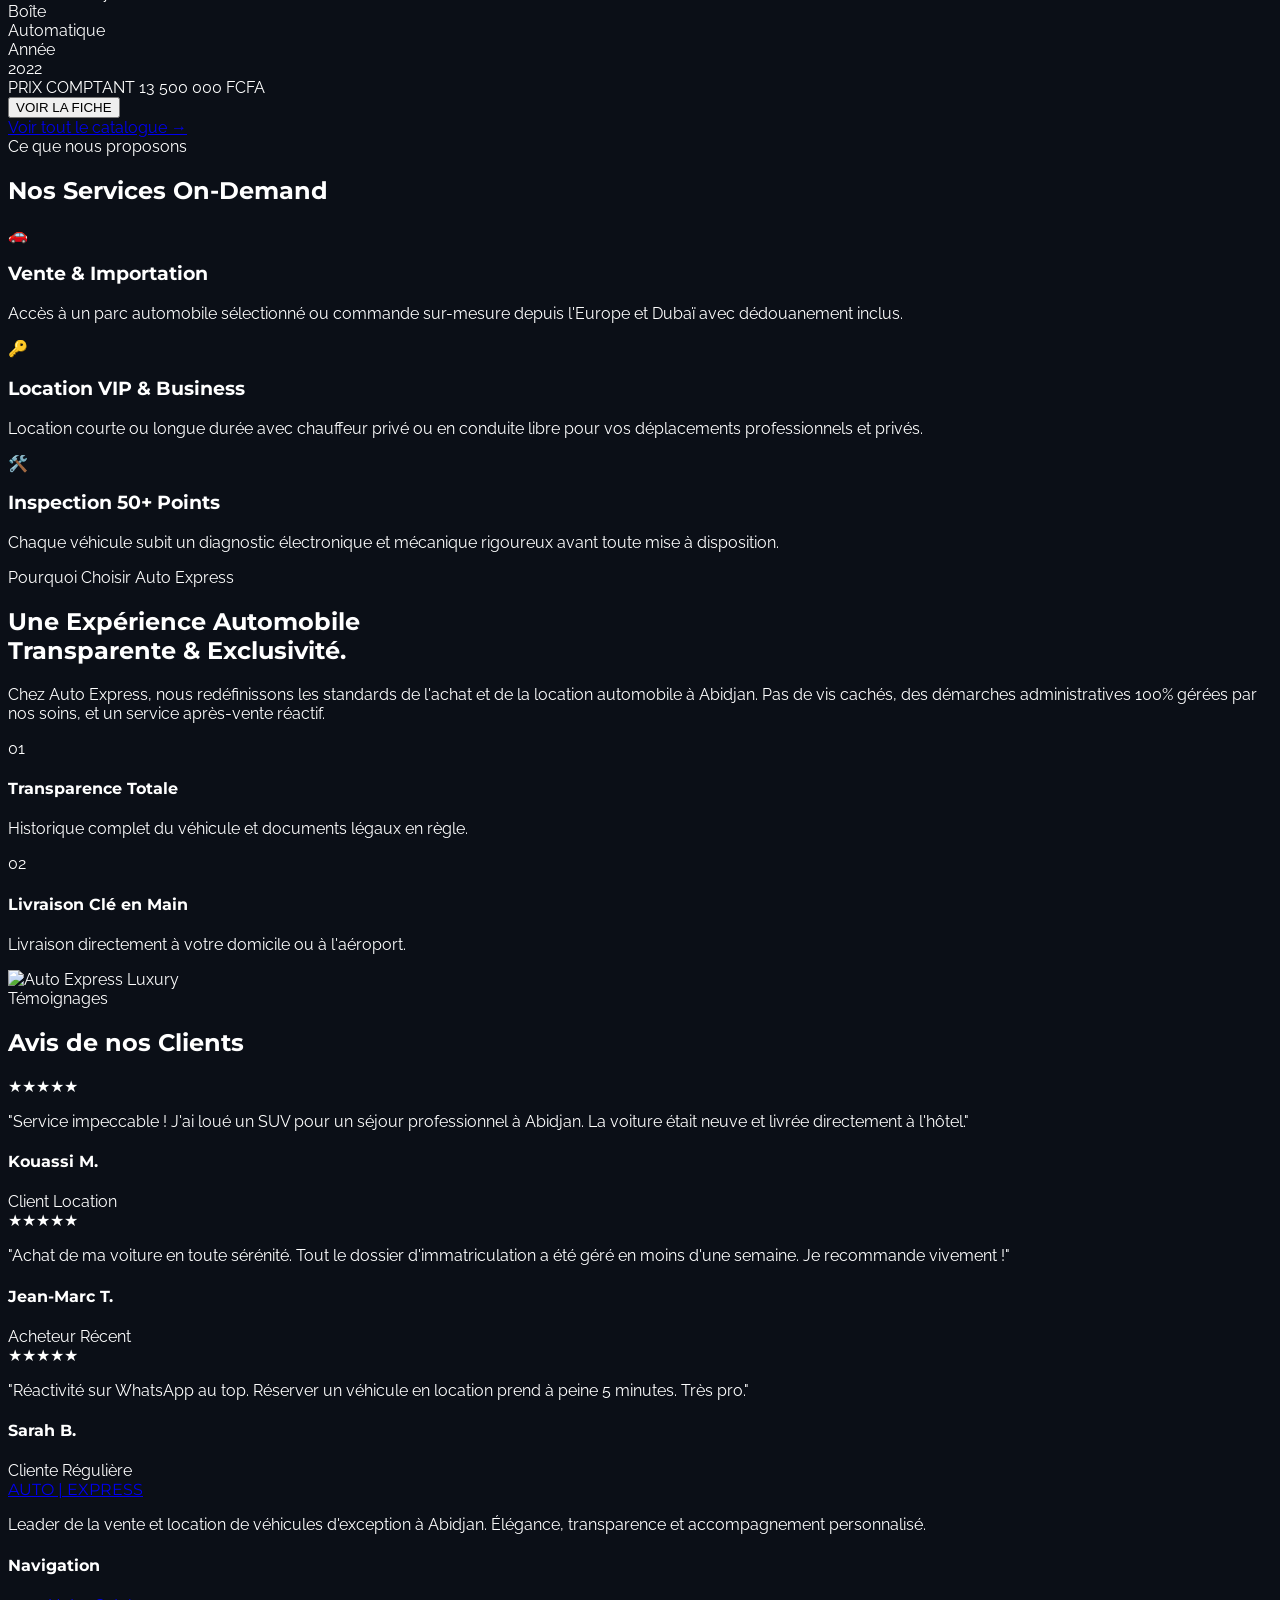
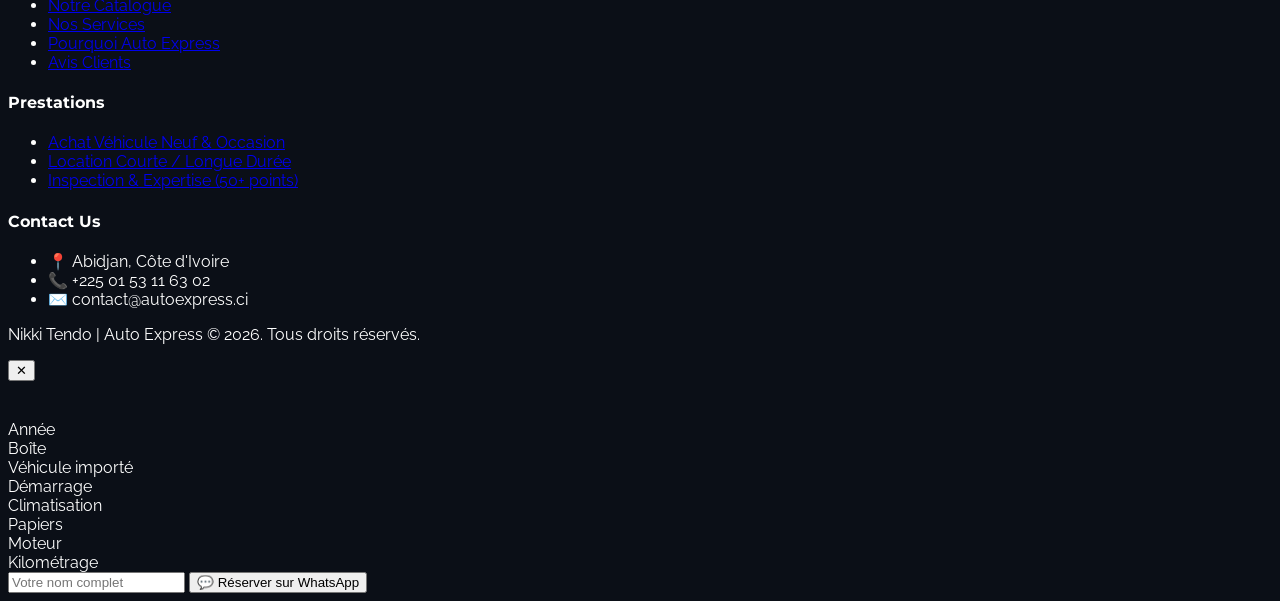
==== commit 813dc7d9: "Ajout du menu mobile hamburger et de son script de gestion" ====
--- a/index.html
+++ b/index.html
@@ -27,7 +27,7 @@
                 AUTO <span class="font-normal text-white/60">| EXPRESS</span>
             </a>
 
-            <!-- Navigation avec Dropdowns -->
+            <!-- Navigation avec Dropdowns (Desktop) -->
             <nav class="hidden md:flex items-center gap-2 text-[11px] font-medium uppercase tracking-[0.2em] text-white/70">
                 
                 <!-- CATALOGUE -->
@@ -80,14 +80,35 @@
 
             </nav>
 
-            <!-- Mode Switcher -->
-            <div class="hidden sm:flex items-center gap-2 text-[10px] font-semibold tracking-widest">
-                <button id="btn-mode-vente" onclick="setMode('vente')" class="px-4 py-2 border border-white/30 text-white hover:bg-white/10 transition-all">
-                    ACHAT
+            <!-- Mode Switcher & Hamburger Mobile -->
+            <div class="flex items-center gap-3">
+                <div class="hidden sm:flex items-center gap-2 text-[10px] font-semibold tracking-widest">
+                    <button id="btn-mode-vente" onclick="setMode('vente')" class="px-4 py-2 border border-white/30 text-white hover:bg-white/10 transition-all">
+                        ACHAT
+                    </button>
+                    <button id="btn-mode-location" onclick="setMode('location')" class="px-4 py-2 text-white/50 hover:text-white transition-all">
+                        LOCATION
+                    </button>
+                </div>
+
+                <!-- Bouton Hamburger -->
+                <button onclick="toggleMobileMenu()" class="md:hidden p-2 text-white focus:outline-none flex flex-col justify-between w-8 h-8">
+                    <span class="block w-full h-0.5 bg-white"></span>
+                    <span class="block w-full h-0.5 bg-white"></span>
+                    <span class="block w-full h-0.5 bg-white"></span>
                 </button>
-                <button id="btn-mode-location" onclick="setMode('location')" class="px-4 py-2 text-white/50 hover:text-white transition-all">
-                    LOCATION
-                </button>
+            </div>
+        </div>
+
+        <!-- Menu Déroulant Mobile -->
+        <div id="mobile-menu" class="hidden md:hidden absolute top-full left-0 w-full bg-[#0e131d] border-b border-white/10 p-6 space-y-4 text-xs uppercase tracking-widest shadow-2xl">
+            <a href="catalogue.html" class="block py-2 text-white/70 hover:text-white">Catalogue Complet</a>
+            <a href="#services" onclick="toggleMobileMenu()" class="block py-2 text-white/70 hover:text-white">Nos Services</a>
+            <a href="#about" onclick="toggleMobileMenu()" class="block py-2 text-white/70 hover:text-white">Pourquoi Nous</a>
+            <a href="#reviews" onclick="toggleMobileMenu()" class="block py-2 text-white/70 hover:text-white">Avis Clients</a>
+            <div class="pt-4 border-t border-white/10 flex gap-2">
+                <button onclick="setMode('vente'); toggleMobileMenu();" class="flex-1 py-2 border border-white/30 text-white font-bold">Achat</button>
+                <button onclick="setMode('location'); toggleMobileMenu();" class="flex-1 py-2 text-white/50">Location</button>
             </div>
         </div>
     </header>
@@ -120,7 +141,7 @@
         </div>
     </section>
 
-    <!-- 3. VÉHICULES EN VEDETTE (Limité à 3 véhicules) -->
+    <!-- 3. VÉHICULES EN VEDETTE -->
     <section id="catalogue" class="py-20 max-w-7xl mx-auto px-6">
         <div class="mb-12 text-center">
             <span class="text-white/40 text-[10px] font-semibold uppercase tracking-[0.3em] block mb-2">Sélection Exclusive</span>
@@ -128,12 +149,10 @@
             <div class="w-12 h-[1px] bg-white/30 mx-auto mt-4"></div>
         </div>
 
-        <!-- Grille des 3 véhicules -->
         <div id="car-grid" class="grid grid-cols-1 md:grid-cols-2 lg:grid-cols-3 gap-8">
             <!-- Injecté par JS -->
         </div>
 
-        <!-- Bouton Redirection Catalogue Complet -->
         <div class="mt-14 text-center">
             <a href="catalogue.html" class="inline-block px-8 py-3.5 border border-white/30 hover:border-white bg-black/40 hover:bg-white/10 text-white text-xs font-medium tracking-[0.25em] uppercase transition-all duration-300 backdrop-blur-sm">
                 Voir tout le catalogue →
@@ -273,13 +292,7 @@
                     <p class="text-white/50 text-[11px] leading-relaxed tracking-wider font-light">
                         Leader de la vente et location de véhicules d'exception à Abidjan. Élégance, transparence et accompagnement personnalisé.
                     </p>
-                    <div class="pt-2 flex items-center gap-4 text-white/60">
-                        <a href="#" class="hover:text-white transition-colors"><svg class="w-4 h-4 fill-current" viewBox="0 0 24 24"><path d="M24 4.557c-.883.392-1.832.656-2.828.775 1.017-.609 1.798-1.574 2.165-2.724-.951.564-2.005.974-3.127 1.195-.897-.957-2.178-1.555-3.594-1.555-3.179 0-5.515 2.966-4.797 6.045-4.091-.205-7.719-2.165-10.148-5.144-1.29 2.213-.669 5.108 1.523 6.574-.806-.026-1.566-.247-2.229-.616-.054 2.281 1.581 4.415 3.949 4.89-.693.188-1.452.232-2.224.084.626 1.956 2.444 3.379 4.6 3.419-2.07 1.623-4.678 2.348-7.29 2.04 2.179 1.397 4.768 2.212 7.548 2.212 9.142 0 14.307-7.721 13.995-14.646.962-.695 1.797-1.562 2.457-2.549z"/></svg></a>
-                        <a href="#" class="hover:text-white transition-colors"><svg class="w-4 h-4 fill-current" viewBox="0 0 24 24"><path d="M12 2.163c3.204 0 3.584.012 4.85.07 3.252.148 4.771 1.691 4.919 4.919.058 1.265.069 1.645.069 4.849 0 3.205-.012 3.584-.069 4.849-.149 3.225-1.664 4.771-4.919 4.919-1.266.058-1.644.07-4.85.07-3.204 0-3.584-.012-4.849-.07-3.26-.149-4.771-1.699-4.919-4.92-.058-1.265-.07-1.644-.07-4.849 0-3.204.013-3.583.07-4.849.149-3.227 1.664-4.771 4.919-4.919 1.266-.057 1.645-.069 4.849-.069zm0-2.163c-3.259 0-3.667.014-4.947.072-4.358.2-6.78 2.618-6.98 6.98-.059 1.281-.073 1.689-.073 4.948 0 3.259.014 3.668.072 4.948.2 4.358 2.618 6.78 6.98 6.98 1.281.058 1.689.072 4.948.072 3.259 0 3.668-.014 4.948-.072 4.354-.2 6.782-2.618 6.979-6.98.059-1.28.073-1.689.073-4.948 0-3.259-.014-3.667-.072-4.947-.196-4.354-2.617-6.78-6.979-6.98-1.281-.059-1.69-.073-4.949-.073zm0 5.838c-3.403 0-6.162 2.759-6.162 6.162s2.759 6.163 6.162 6.163 6.162-2.759 6.162-6.163c0-3.403-2.759-6.162-6.162-6.162zm0 10.162c-2.209 0-4-1.79-4-4 0-2.209 1.791-4 4-4s4 1.791 4 4c0 2.21-1.791 4-4 4zm6.406-11.845c-.796 0-1.441.645-1.441 1.44s.645 1.44 1.441 1.44c.795 0 1.439-.645 1.439-1.44s-.644-1.44-1.439-1.44z"/></svg></a>
-                        <a href="#" class="hover:text-white transition-colors"><svg class="w-4 h-4 fill-current" viewBox="0 0 24 24"><path d="M9 8h-3v4h3v12h5v-12h3.642l.358-4h-4v-1.667c0-.955.192-1.333 1.115-1.333h2.885v-5h-3.808c-3.596 0-5.192 1.583-5.192 4.615v3.385z"/></svg></a>
-                    </div>
-                </div>
-
+                </div>
                 <div>
                     <h4 class="text-white text-[11px] font-semibold tracking-[0.2em] uppercase mb-4 font-heading">Navigation</h4>
                     <ul class="space-y-2.5 text-white/50 text-[11px] tracking-wider">
@@ -289,39 +302,25 @@
                         <li><a href="#reviews" class="hover:text-white transition-colors">Avis Clients</a></li>
                     </ul>
                 </div>
-
                 <div>
                     <h4 class="text-white text-[11px] font-semibold tracking-[0.2em] uppercase mb-4 font-heading">Prestations</h4>
                     <ul class="space-y-2.5 text-white/50 text-[11px] tracking-wider">
                         <li><a href="#" class="hover:text-white transition-colors">Achat Véhicule Neuf & Occasion</a></li>
                         <li><a href="#" class="hover:text-white transition-colors">Location Courte / Longue Durée</a></li>
                         <li><a href="#" class="hover:text-white transition-colors">Inspection & Expertise (50+ points)</a></li>
-                        <li><a href="#" class="hover:text-white transition-colors">Assistance & Immatriculation</a></li>
                     </ul>
                 </div>
-
                 <div>
                     <h4 class="text-white text-[11px] font-semibold tracking-[0.2em] uppercase mb-4 font-heading">Contact Us</h4>
                     <ul class="space-y-2.5 text-white/50 text-[11px] tracking-wider">
                         <li class="flex items-center gap-2">📍 <span>Abidjan, Côte d'Ivoire</span></li>
                         <li class="flex items-center gap-2">📞 <span>+225 01 53 11 63 02</span></li>
                         <li class="flex items-center gap-2">✉️ <span>contact@autoexpress.ci</span></li>
-                        <li class="pt-2">
-                            <span class="inline-block px-3 py-1 border border-white/20 text-[10px] uppercase tracking-widest text-white/70">
-                                🟢 Service WhatsApp 24/7
-                            </span>
-                        </li>
                     </ul>
                 </div>
             </div>
-
-            <div class="pt-8 flex flex-col sm:flex-row items-center justify-between text-white/40 text-[10px] tracking-widest uppercase gap-4">
+            <div class="pt-8 text-center text-white/40 text-[10px] tracking-widest uppercase">
                 <p>Nikki Tendo | Auto Express © 2026. Tous droits réservés.</p>
-                <div class="flex gap-6">
-                    <a href="#" class="hover:text-white transition-colors">Confidentialité</a>
-                    <a href="#" class="hover:text-white transition-colors">Conditions d'utilisation</a>
-                    <a href="#" class="hover:text-white transition-colors">Mentions Légales</a>
-                </div>
             </div>
         </div>
     </footer>
@@ -368,7 +367,16 @@
         </div>
     </div>
 
-    
+    <!-- Script JavaScript pour le menu mobile -->
+    <script>
+        function toggleMobileMenu() {
+            const menu = document.getElementById('mobile-menu');
+            if (menu) {
+                menu.classList.toggle('hidden');
+            }
+        }
+    </script>
+
     <script src="https://www.gstatic.com/firebasejs/8.10.1/firebase-app.js"></script>
     <script src="https://www.gstatic.com/firebasejs/8.10.1/firebase-firestore.js"></script>
     <script src="firebase-config.js"></script>
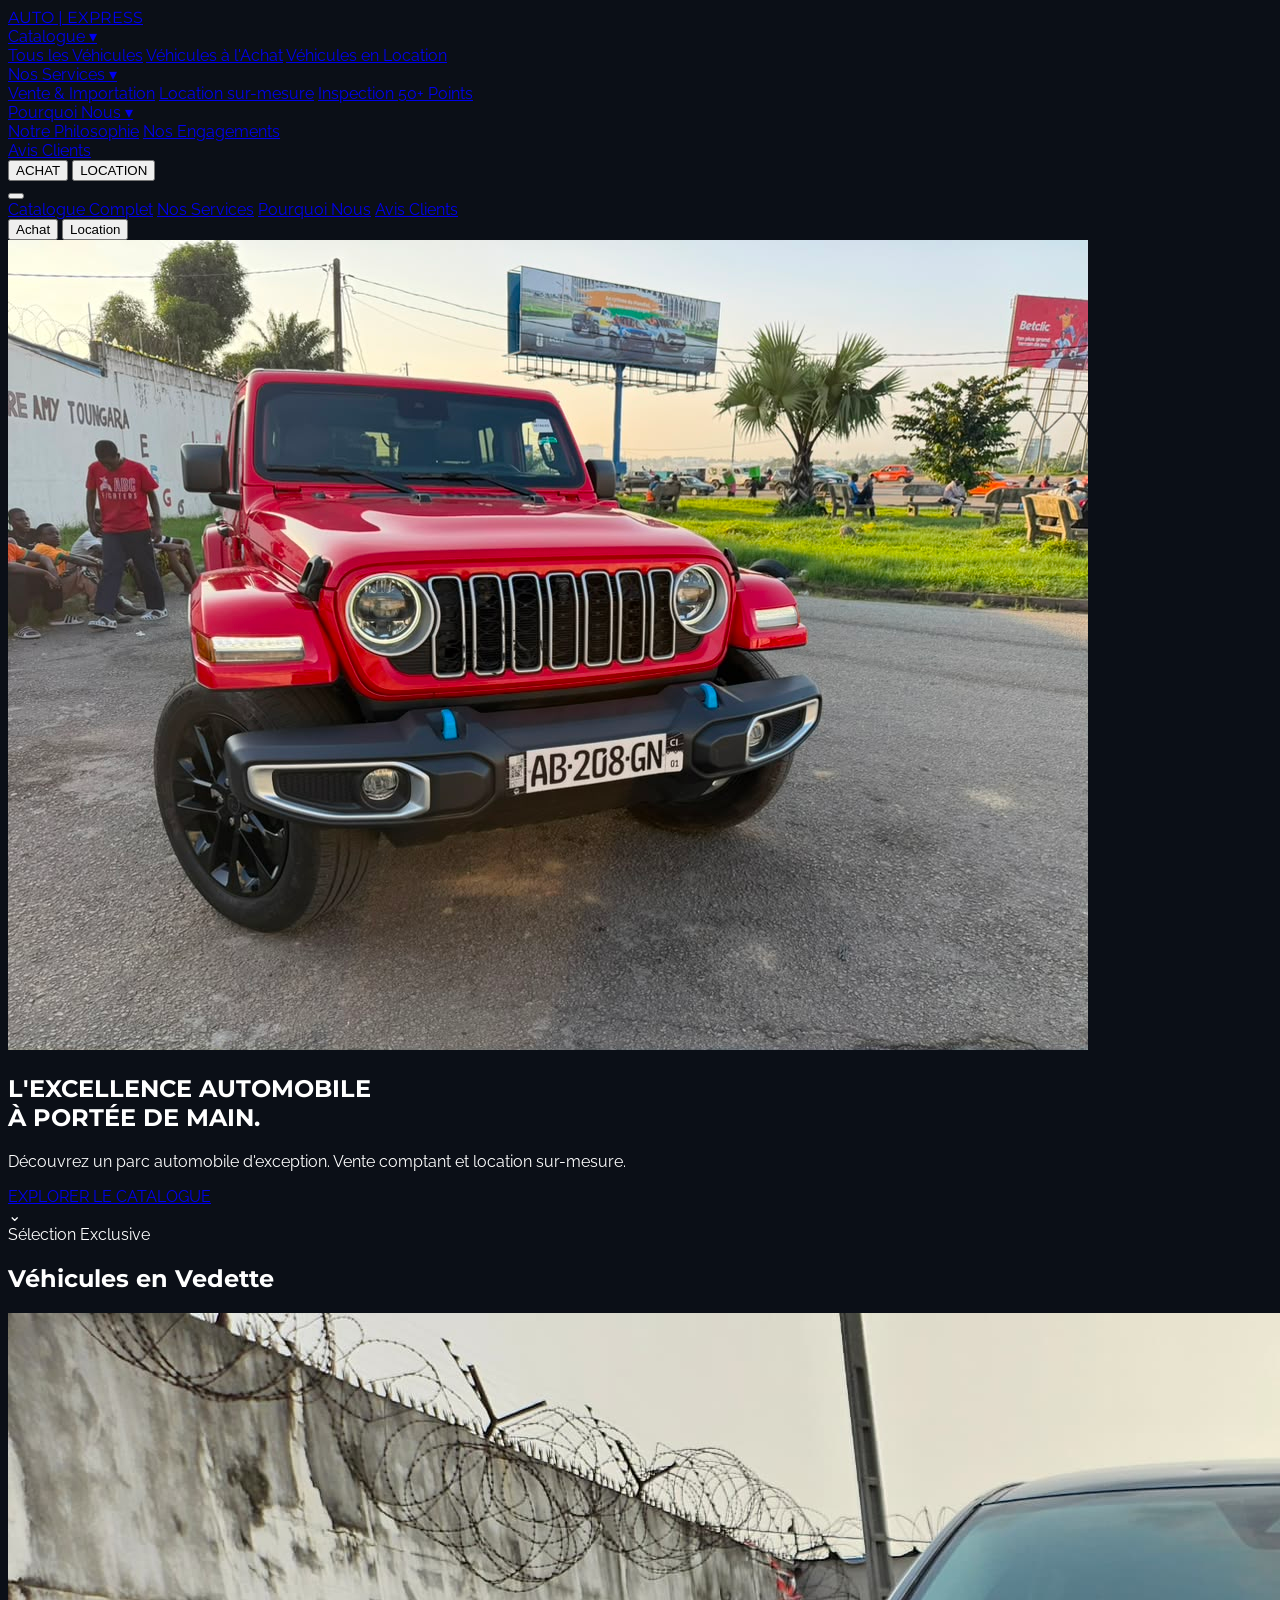
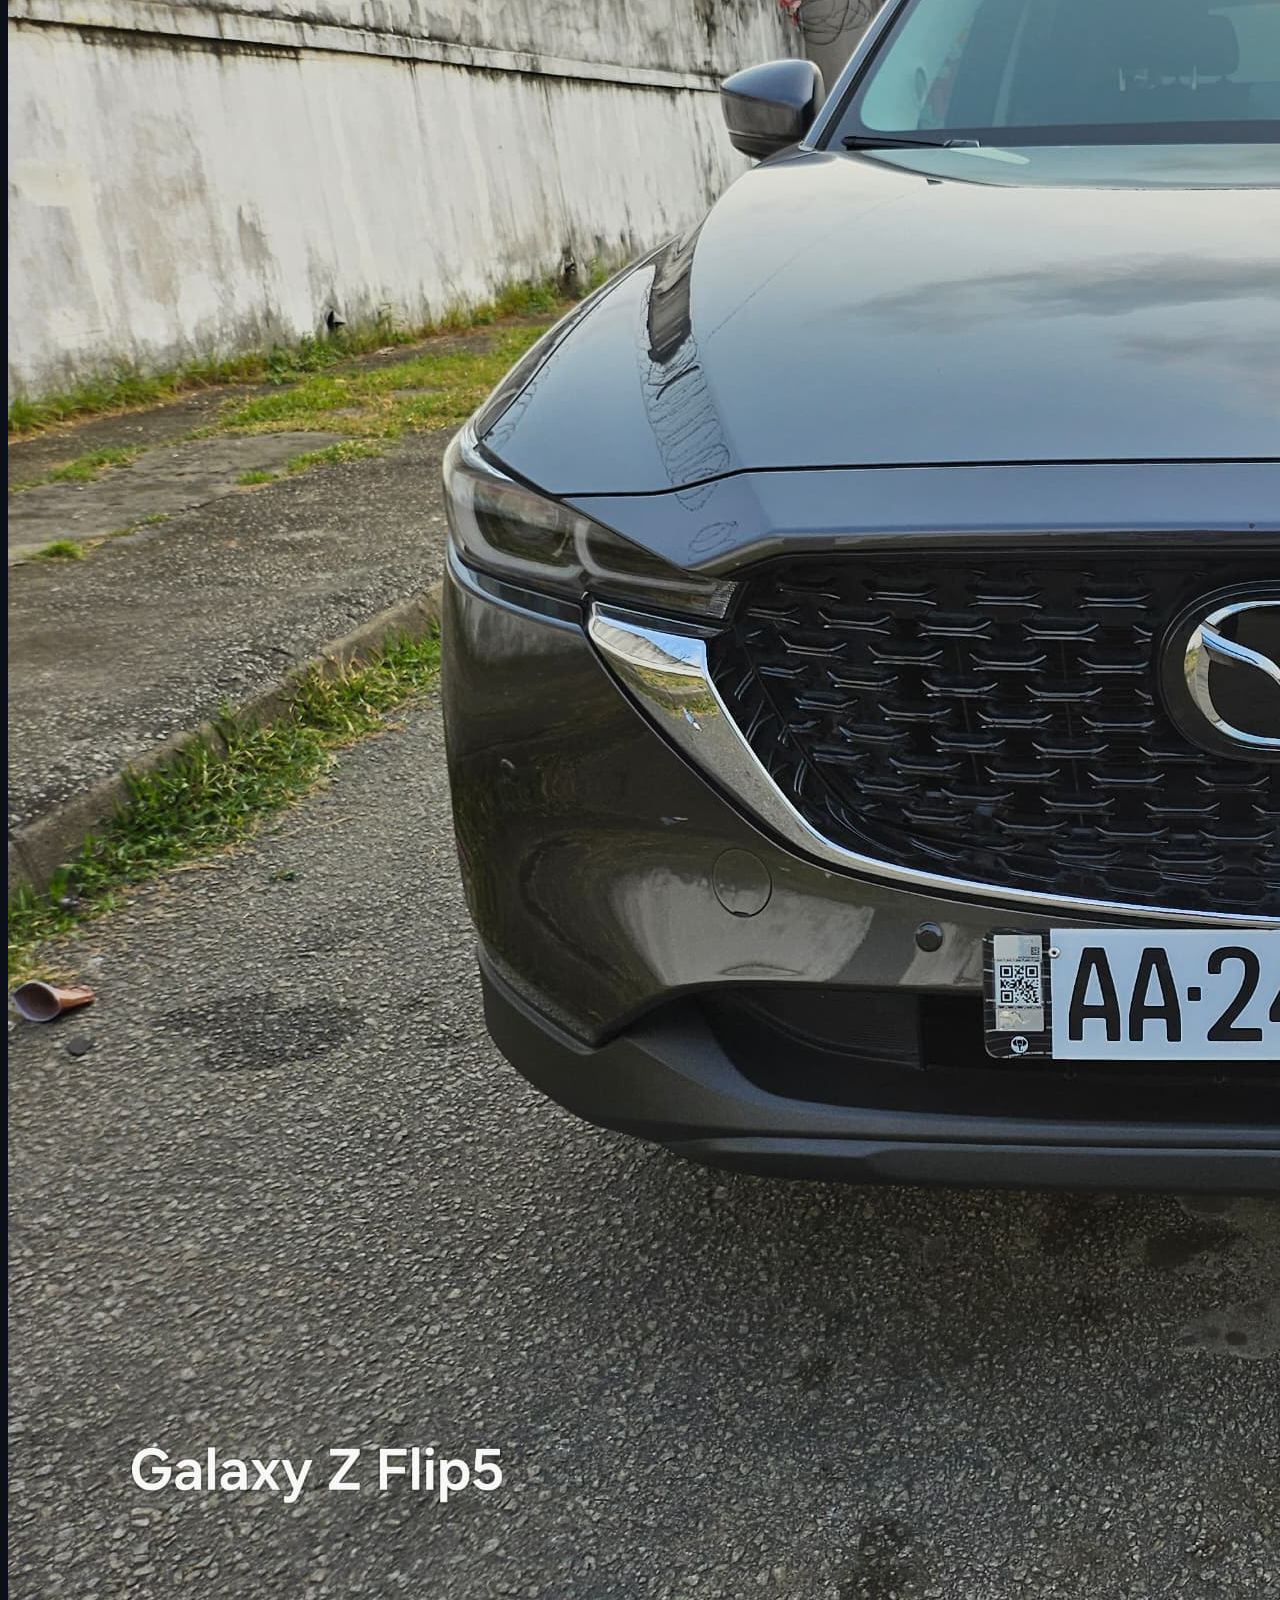
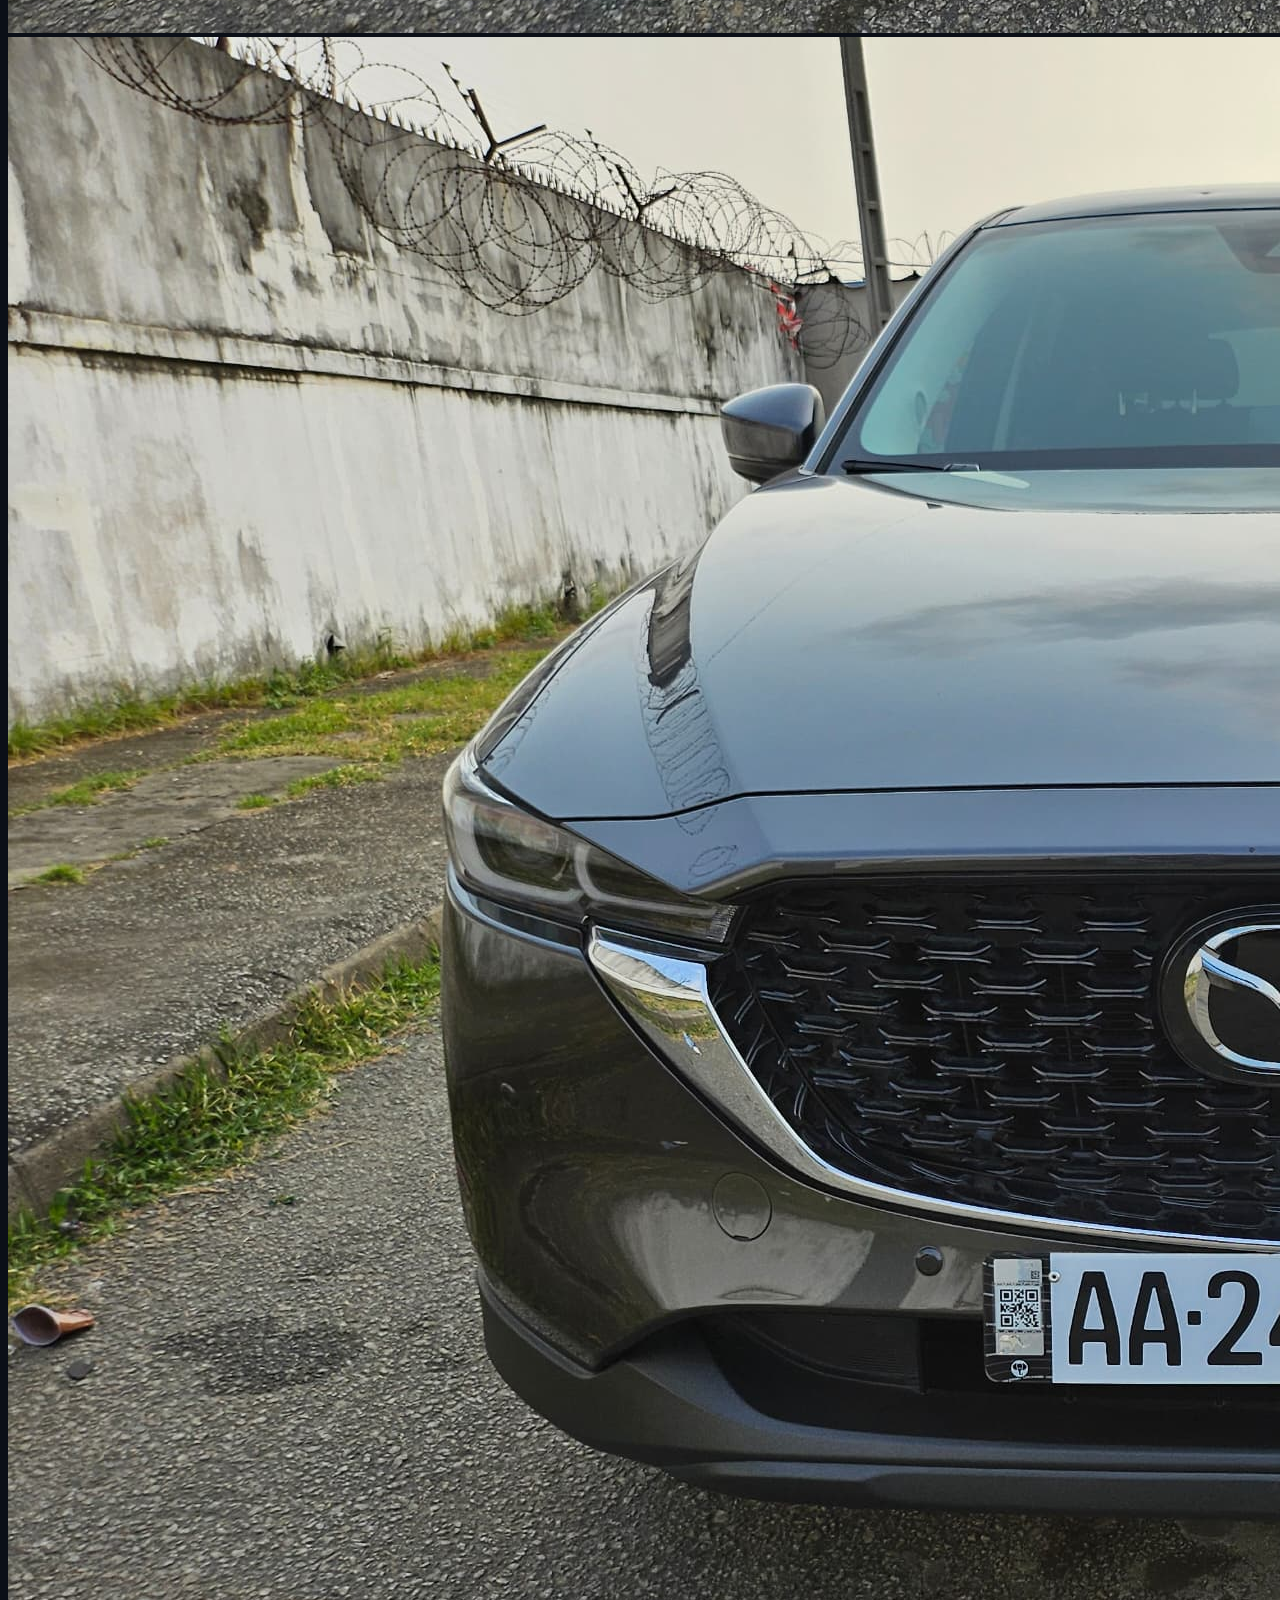
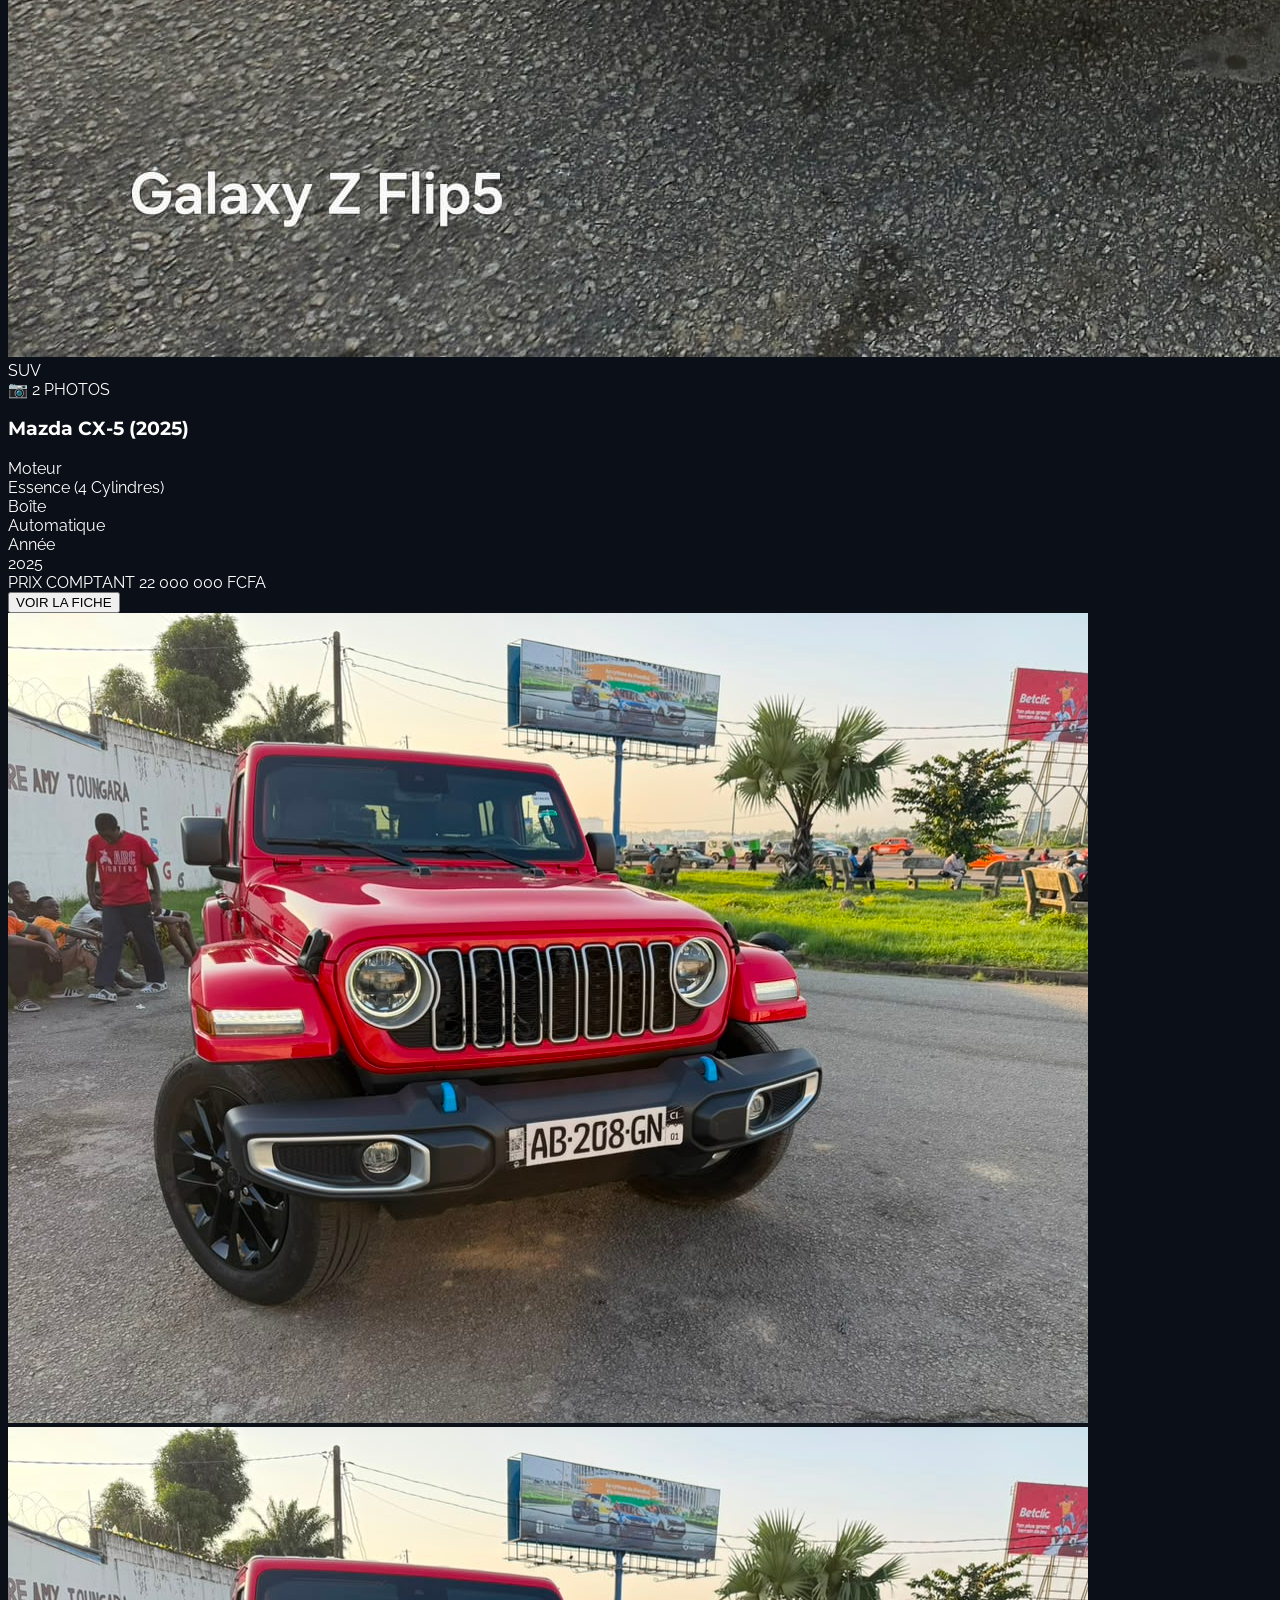
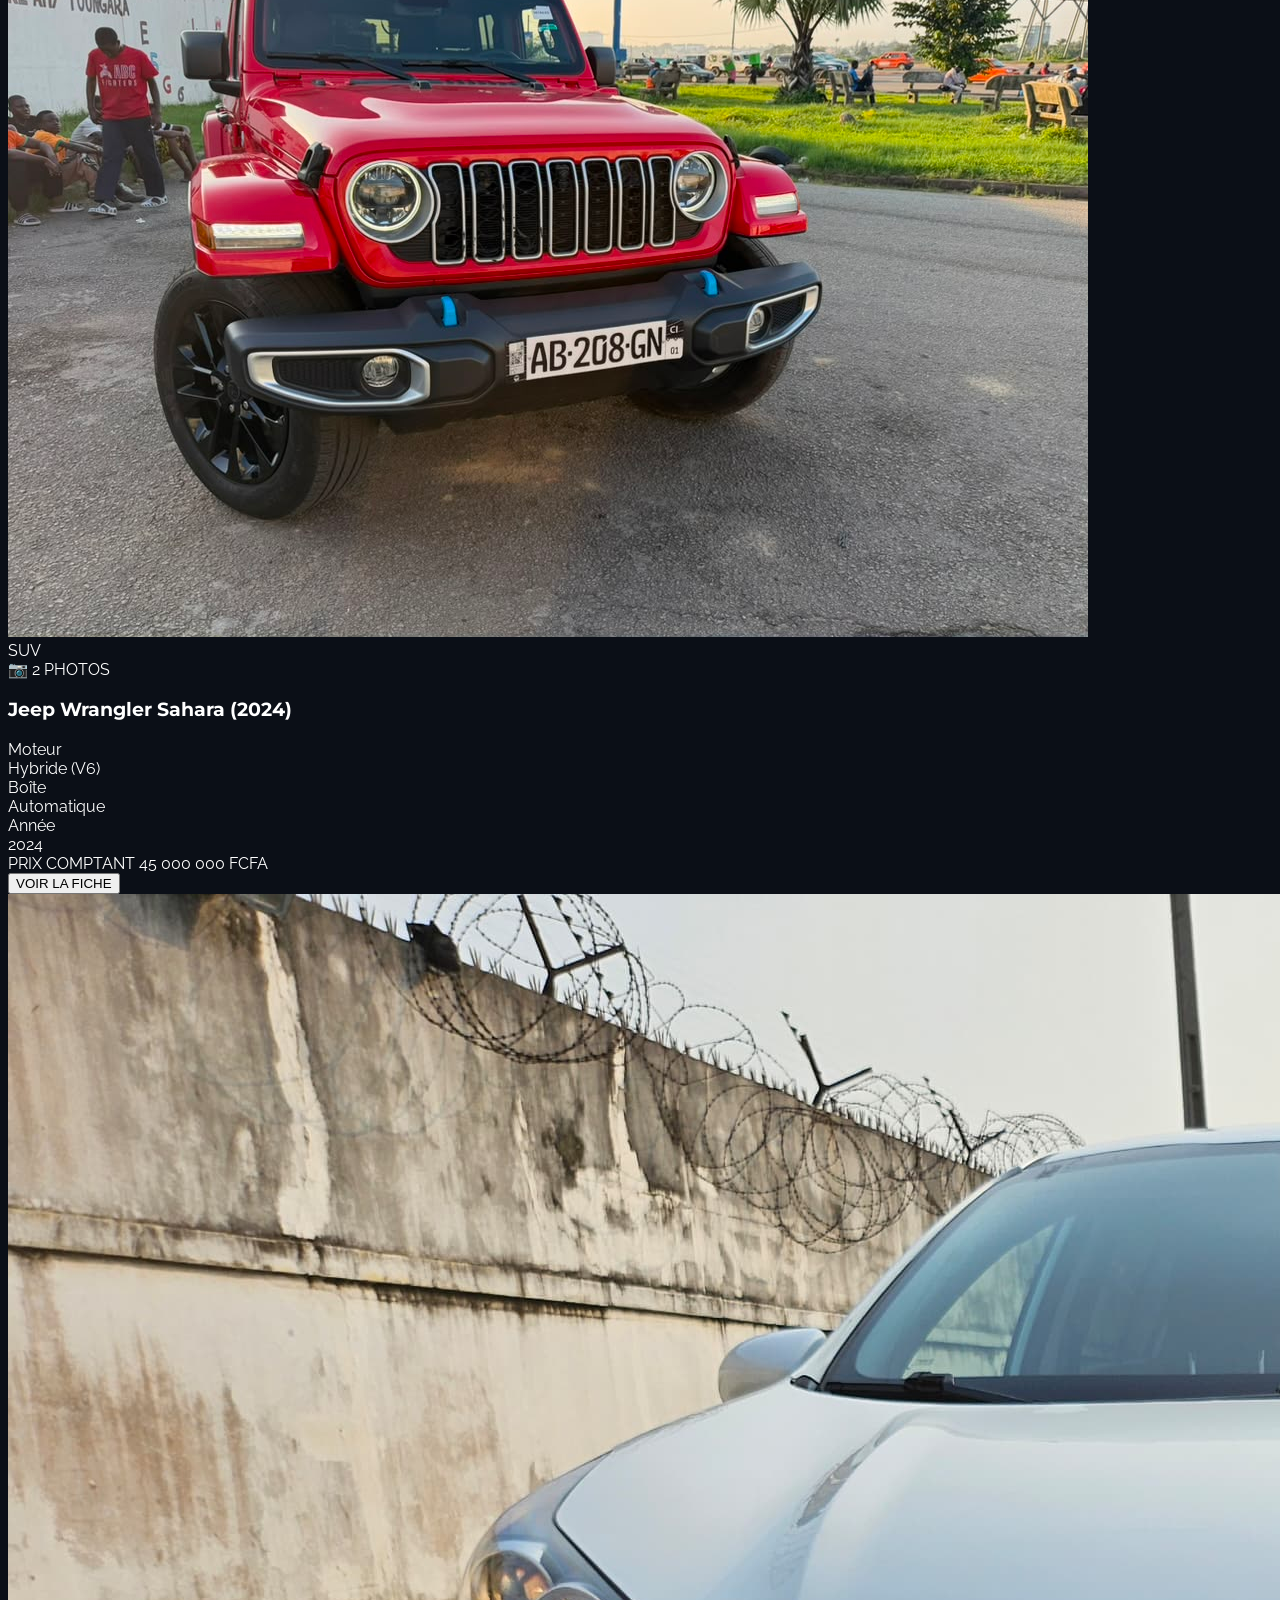
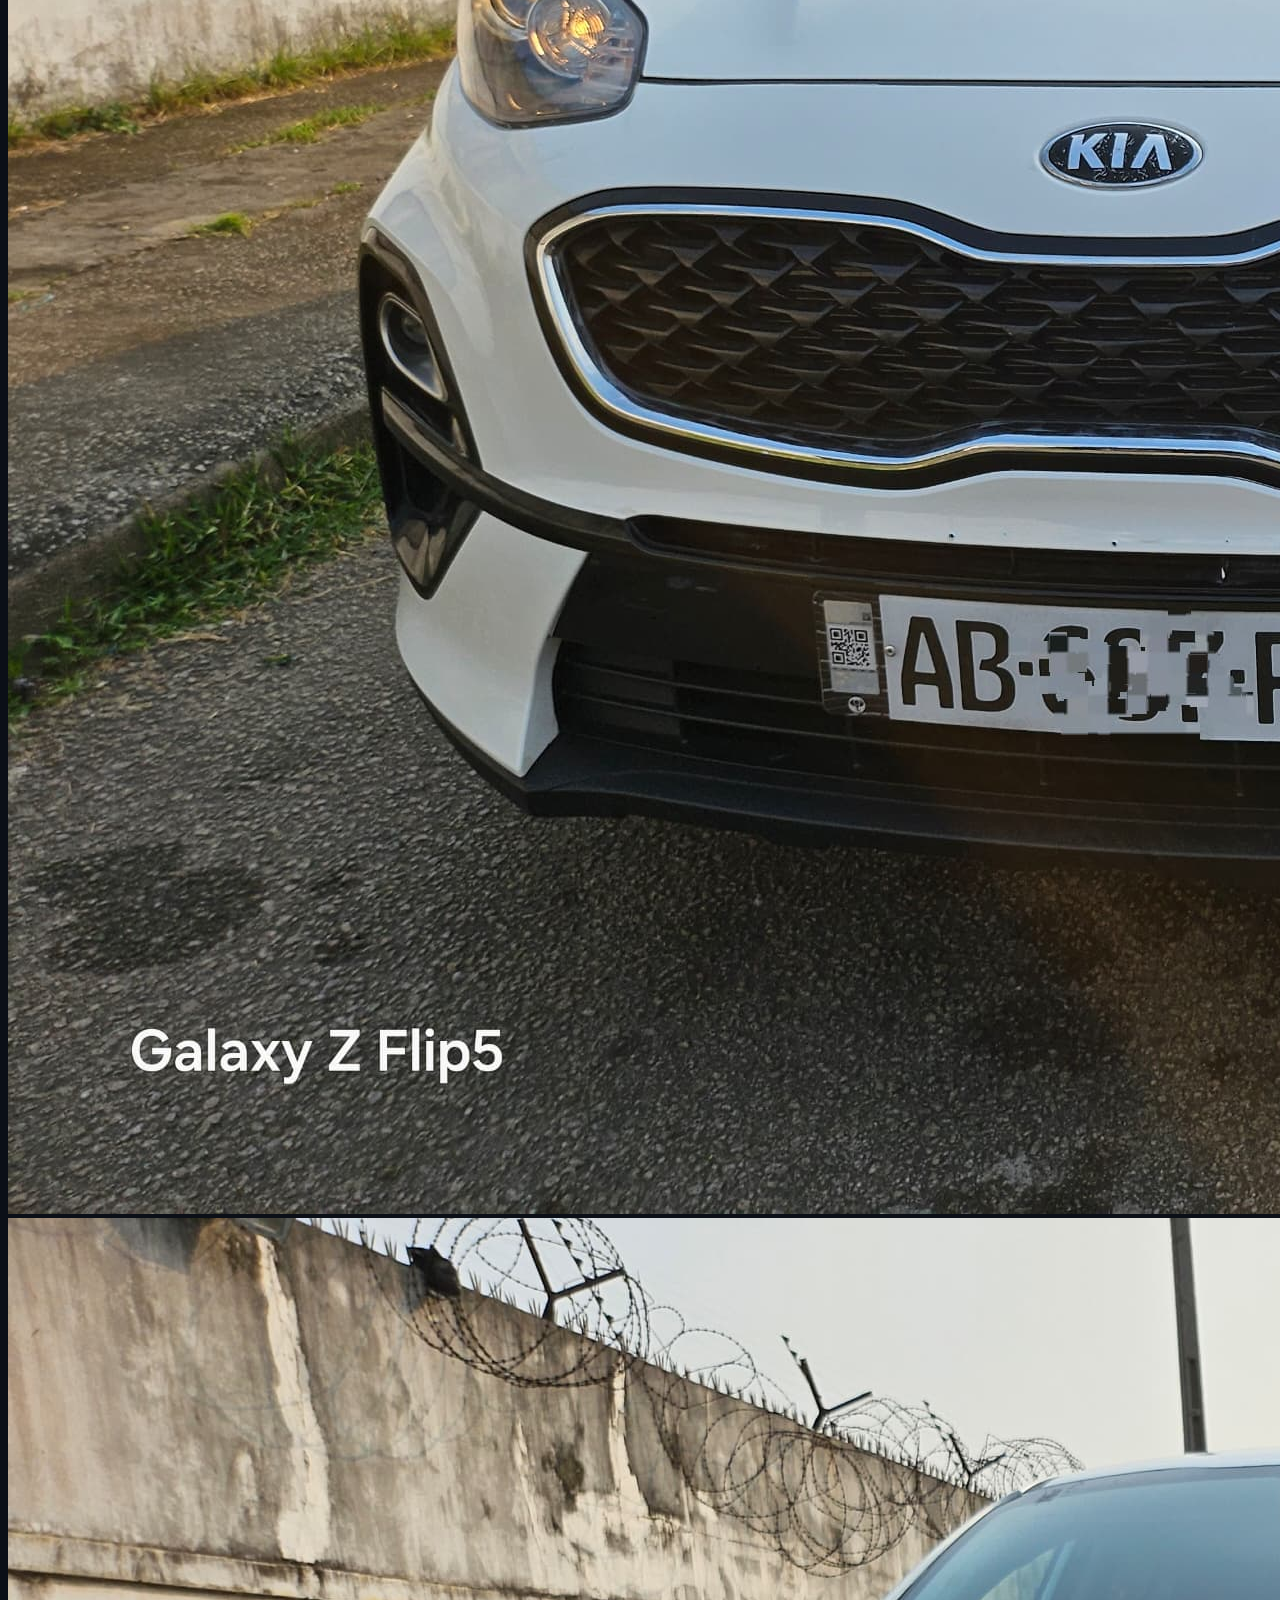
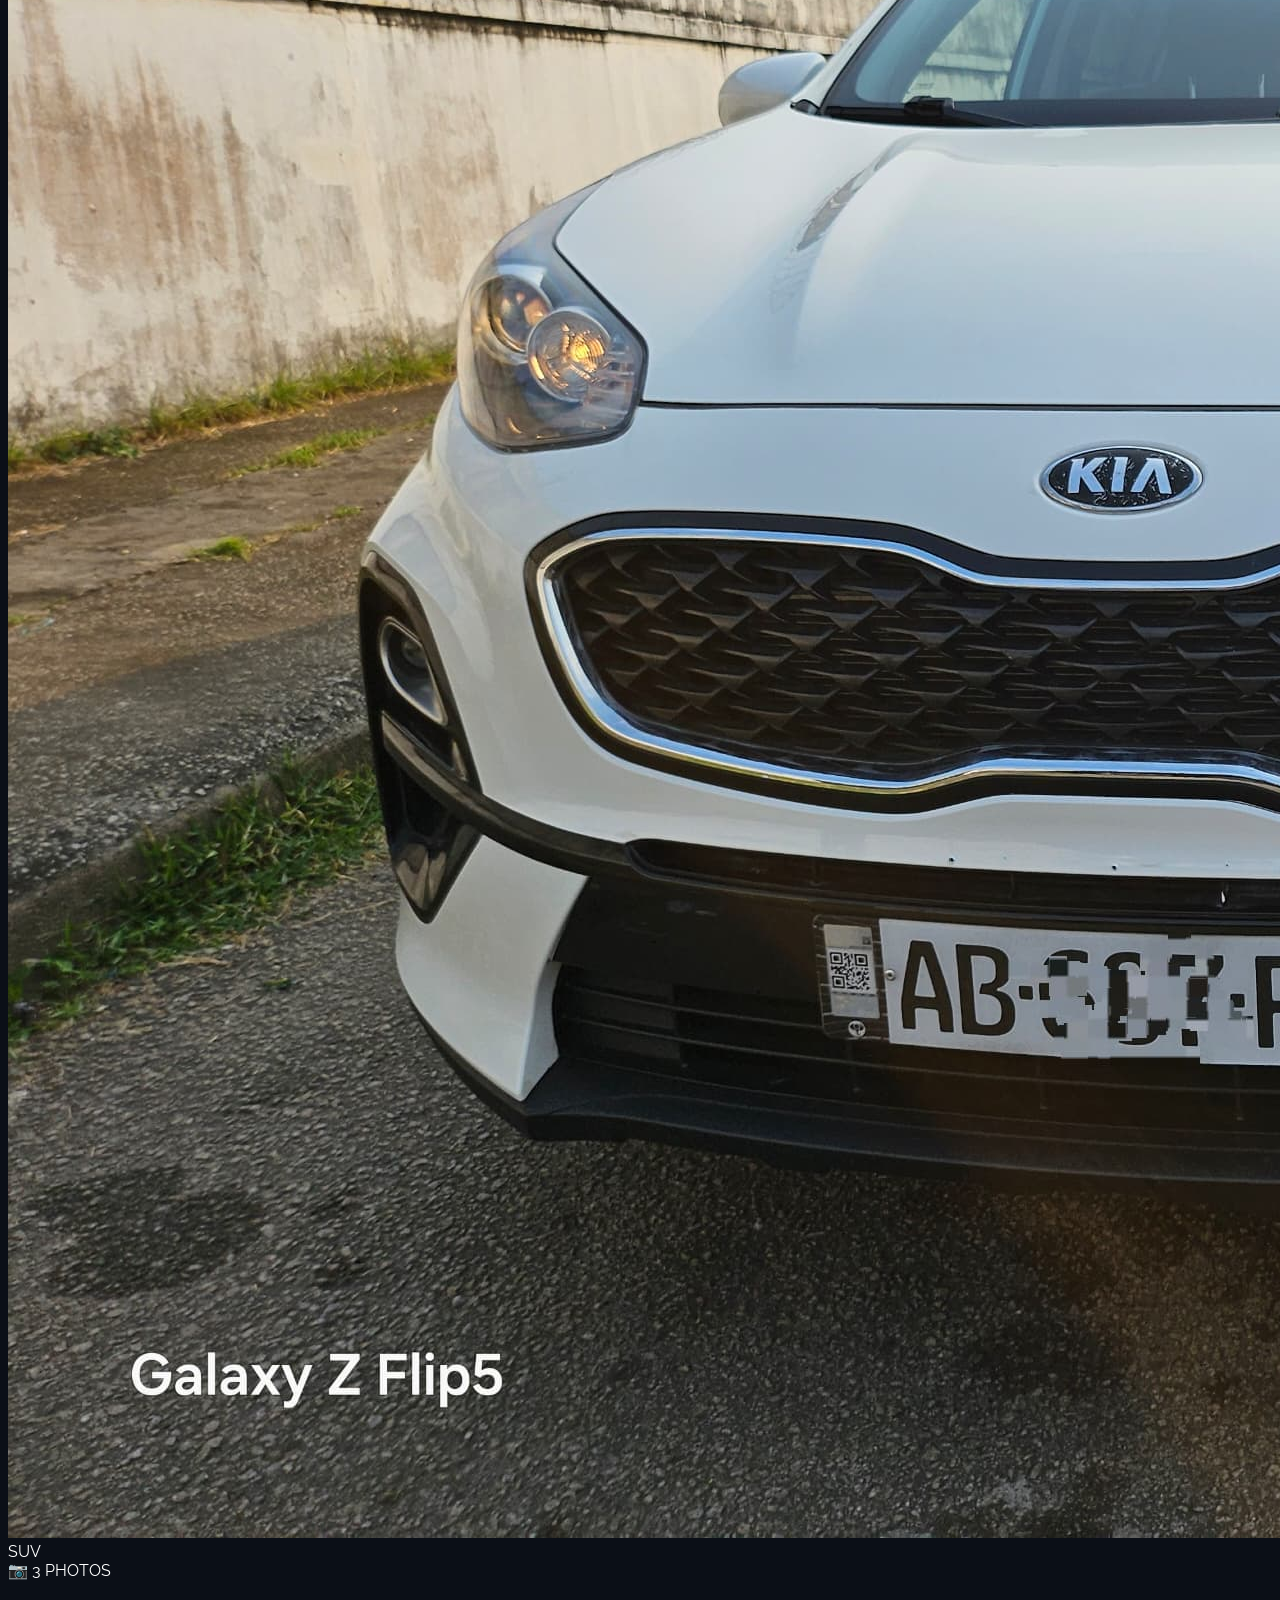
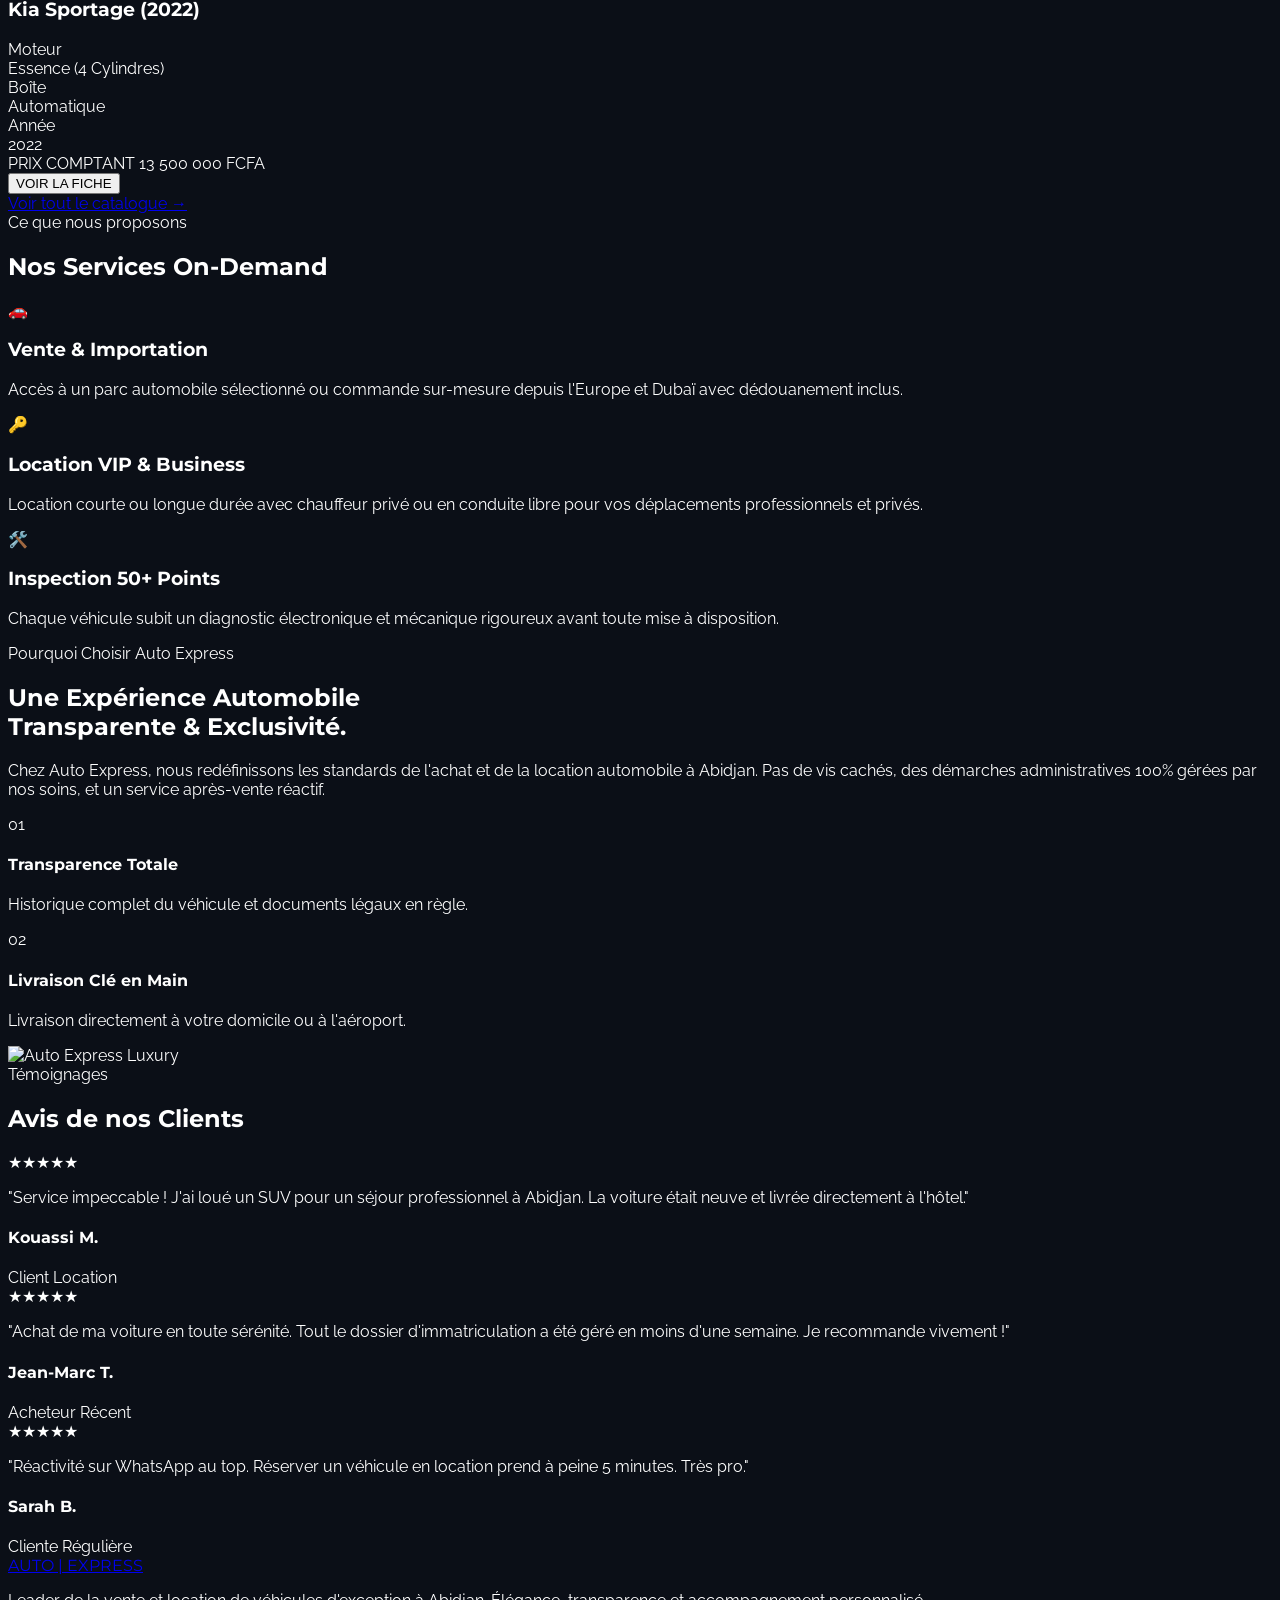
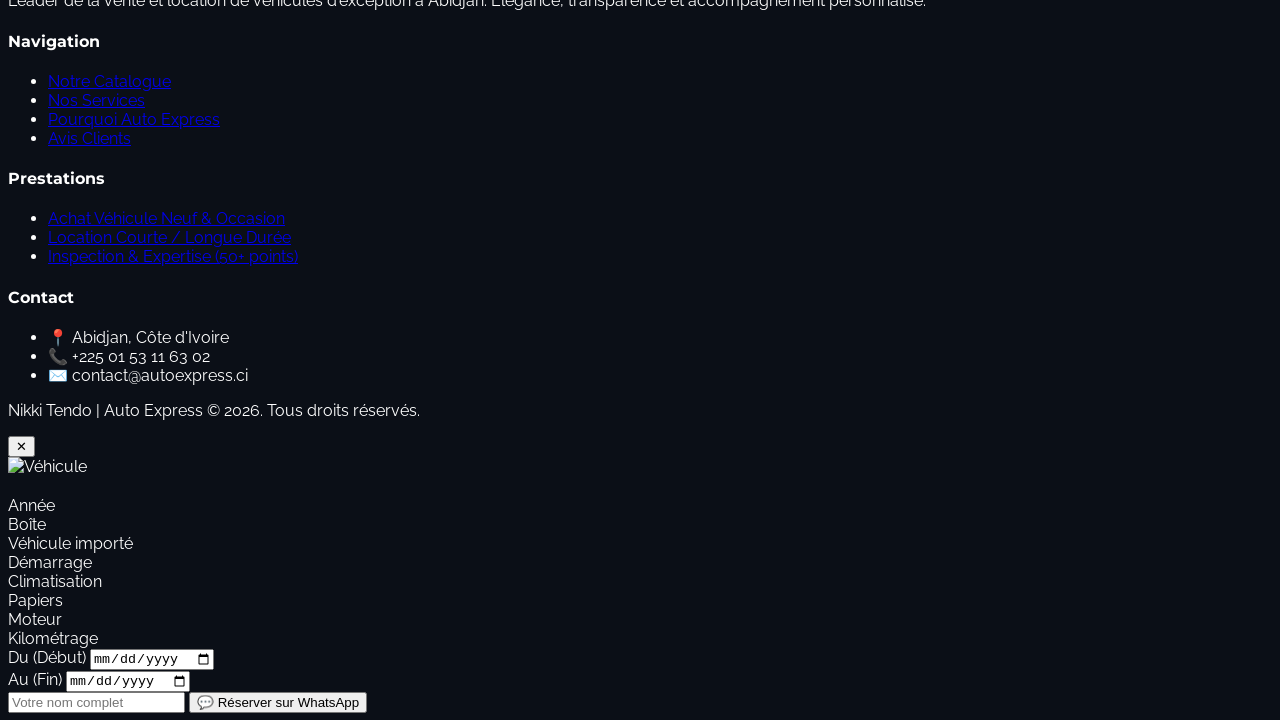
==== commit 3c05e273: "Ajout des badges de disponibilité pour les locations" ====
--- a/index.html
+++ b/index.html
@@ -18,7 +18,7 @@
 </head>
 <body class="bg-[#0b0f17] text-white antialiased">
 
-    <!-- 1. HEADER REIGN -->
+    <!-- 1. HEADER -->
     <header class="fixed top-0 left-0 right-0 z-40 bg-[#0b0f17]/80 backdrop-blur-md border-b border-white/10">
         <div class="max-w-7xl mx-auto px-6 h-20 flex items-center justify-between">
             
@@ -27,7 +27,7 @@
                 AUTO <span class="font-normal text-white/60">| EXPRESS</span>
             </a>
 
-            <!-- Navigation avec Dropdowns (Desktop) -->
+            <!-- Navigation (Desktop) -->
             <nav class="hidden md:flex items-center gap-2 text-[11px] font-medium uppercase tracking-[0.2em] text-white/70">
                 
                 <!-- CATALOGUE -->
@@ -73,17 +73,12 @@
                     Avis Clients
                 </a>
 
-                <!-- CONTACT -->
-                <a href="#contact" class="px-4 py-2 rounded border border-transparent hover:border-white/10 hover:bg-white/10 hover:text-white transition-all duration-300">
-                    Contact
-                </a>
-
             </nav>
 
             <!-- Mode Switcher & Hamburger Mobile -->
             <div class="flex items-center gap-3">
                 <div class="hidden sm:flex items-center gap-2 text-[10px] font-semibold tracking-widest">
-                    <button id="btn-mode-vente" onclick="setMode('vente')" class="px-4 py-2 border border-white/30 text-white hover:bg-white/10 transition-all">
+                    <button id="btn-mode-vente" onclick="setMode('vente')" class="px-4 py-2 border border-white/30 text-white hover:bg-white/15 transition-all">
                         ACHAT
                     </button>
                     <button id="btn-mode-location" onclick="setMode('location')" class="px-4 py-2 text-white/50 hover:text-white transition-all">
@@ -311,7 +306,7 @@
                     </ul>
                 </div>
                 <div>
-                    <h4 class="text-white text-[11px] font-semibold tracking-[0.2em] uppercase mb-4 font-heading">Contact Us</h4>
+                    <h4 class="text-white text-[11px] font-semibold tracking-[0.2em] uppercase mb-4 font-heading">Contact</h4>
                     <ul class="space-y-2.5 text-white/50 text-[11px] tracking-wider">
                         <li class="flex items-center gap-2">📍 <span>Abidjan, Côte d'Ivoire</span></li>
                         <li class="flex items-center gap-2">📞 <span>+225 01 53 11 63 02</span></li>
@@ -333,7 +328,7 @@
             <div class="grid grid-cols-1 md:grid-cols-2 gap-6 mt-2">
                 <div>
                     <div class="h-64 sm:h-80 bg-black/40 rounded-xl overflow-hidden border border-white/10 mb-3">
-                        <img id="modal-main-img" src="" class="w-full h-full object-cover">
+                        <img id="modal-main-img" src="" class="w-full h-full object-cover" alt="Véhicule">
                     </div>
                     <div id="modal-thumbnails" class="flex gap-2 overflow-x-auto pb-2"></div>
                 </div>
@@ -357,6 +352,18 @@
                     </div>
 
                     <form onsubmit="sendWhatsAppOrder(event)" class="space-y-3">
+                        <!-- Sélecteur de dates (affiché uniquement en mode Location) -->
+                        <div id="rental-dates-container" class="hidden grid grid-cols-2 gap-2 bg-white/5 p-3 rounded-xl border border-white/10">
+                            <div>
+                                <label class="block text-[9px] uppercase text-white/50 mb-1">Du (Début)</label>
+                                <input type="date" id="start-date" class="w-full bg-black/40 border border-white/10 rounded px-2 py-1.5 text-xs text-white focus:outline-none focus:border-amber-500">
+                            </div>
+                            <div>
+                                <label class="block text-[9px] uppercase text-white/50 mb-1">Au (Fin)</label>
+                                <input type="date" id="end-date" class="w-full bg-black/40 border border-white/10 rounded px-2 py-1.5 text-xs text-white focus:outline-none focus:border-amber-500">
+                            </div>
+                        </div>
+
                         <input type="text" id="client-name" placeholder="Votre nom complet" required class="w-full bg-white/5 border border-white/10 rounded-lg px-4 py-2.5 text-xs text-white focus:outline-none focus:border-amber-500">
                         <button type="submit" class="w-full py-3 bg-emerald-600 hover:bg-emerald-500 text-white text-xs font-bold uppercase rounded-lg transition-all">
                             💬 Réserver sur WhatsApp
@@ -377,6 +384,7 @@
         }
     </script>
 
+    <!-- Firebase SDKs -->
     <script src="https://www.gstatic.com/firebasejs/8.10.1/firebase-app.js"></script>
     <script src="https://www.gstatic.com/firebasejs/8.10.1/firebase-firestore.js"></script>
     <script src="firebase-config.js"></script>
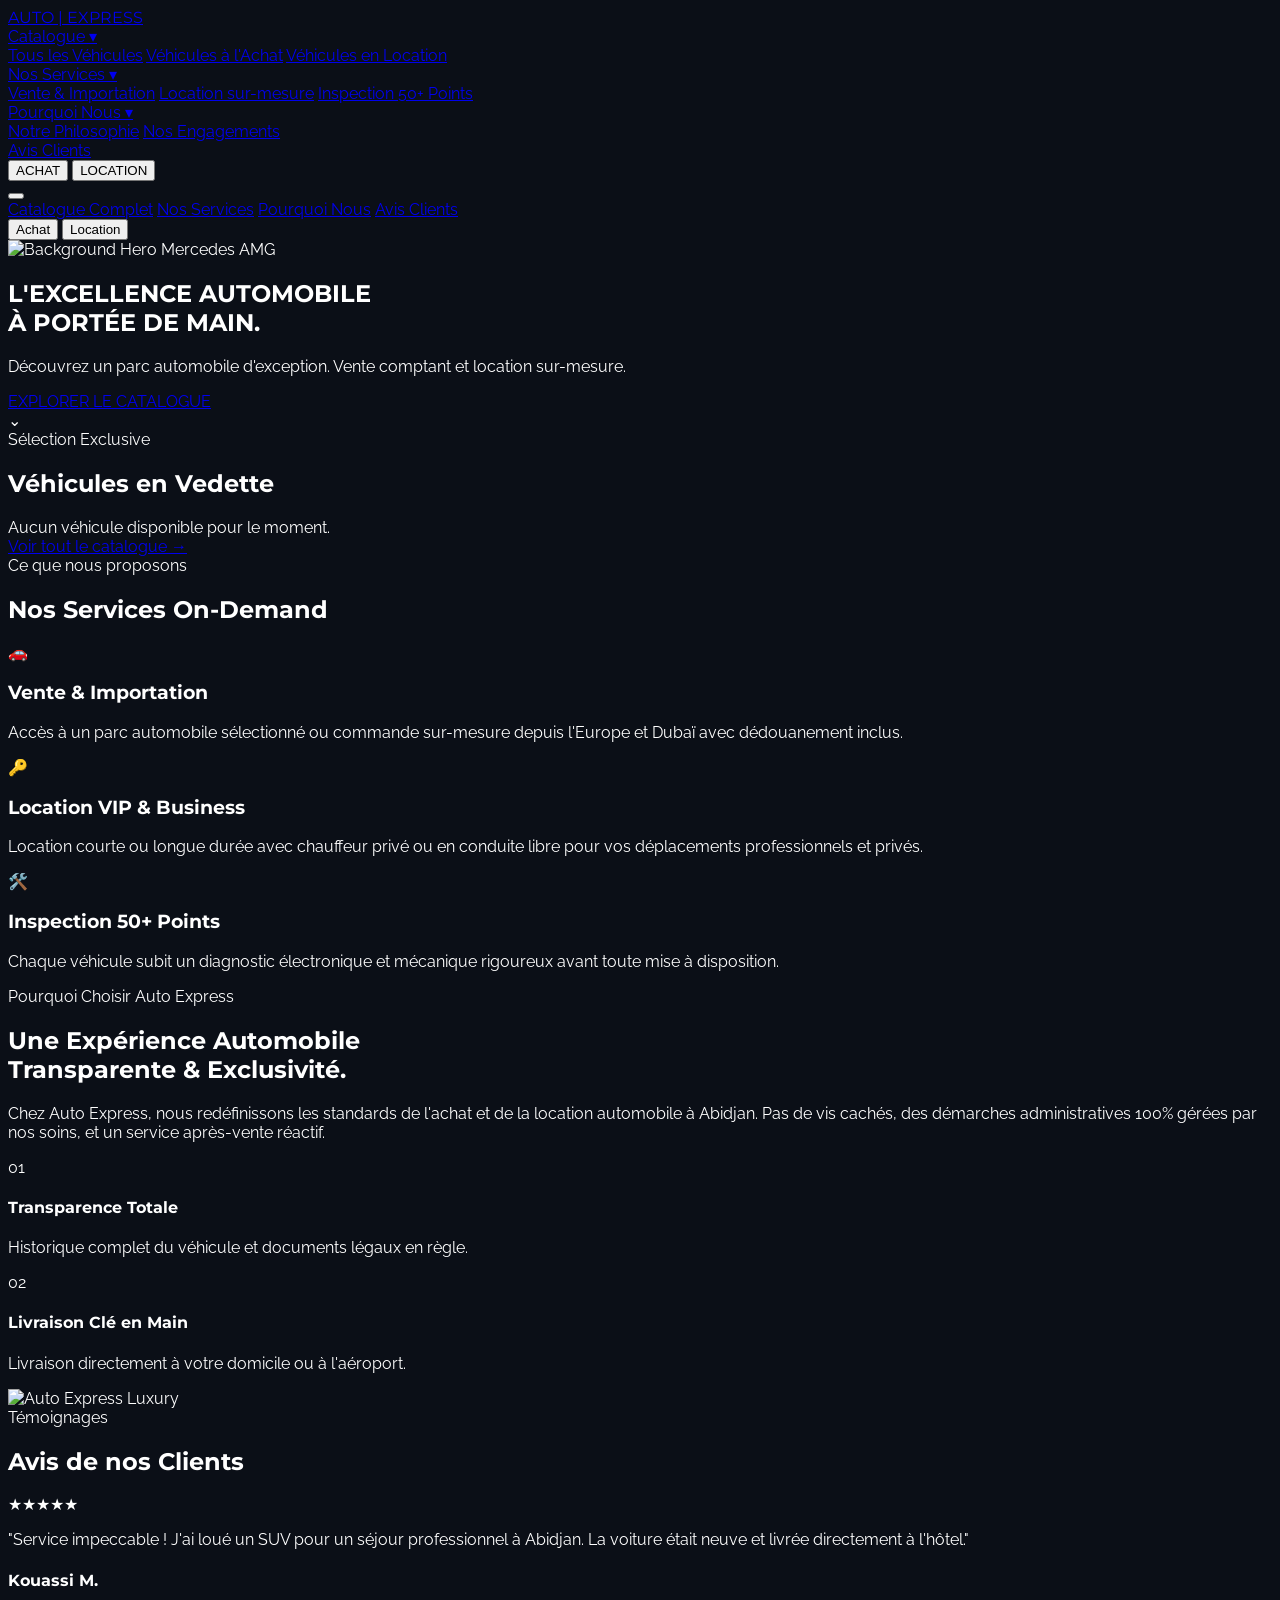
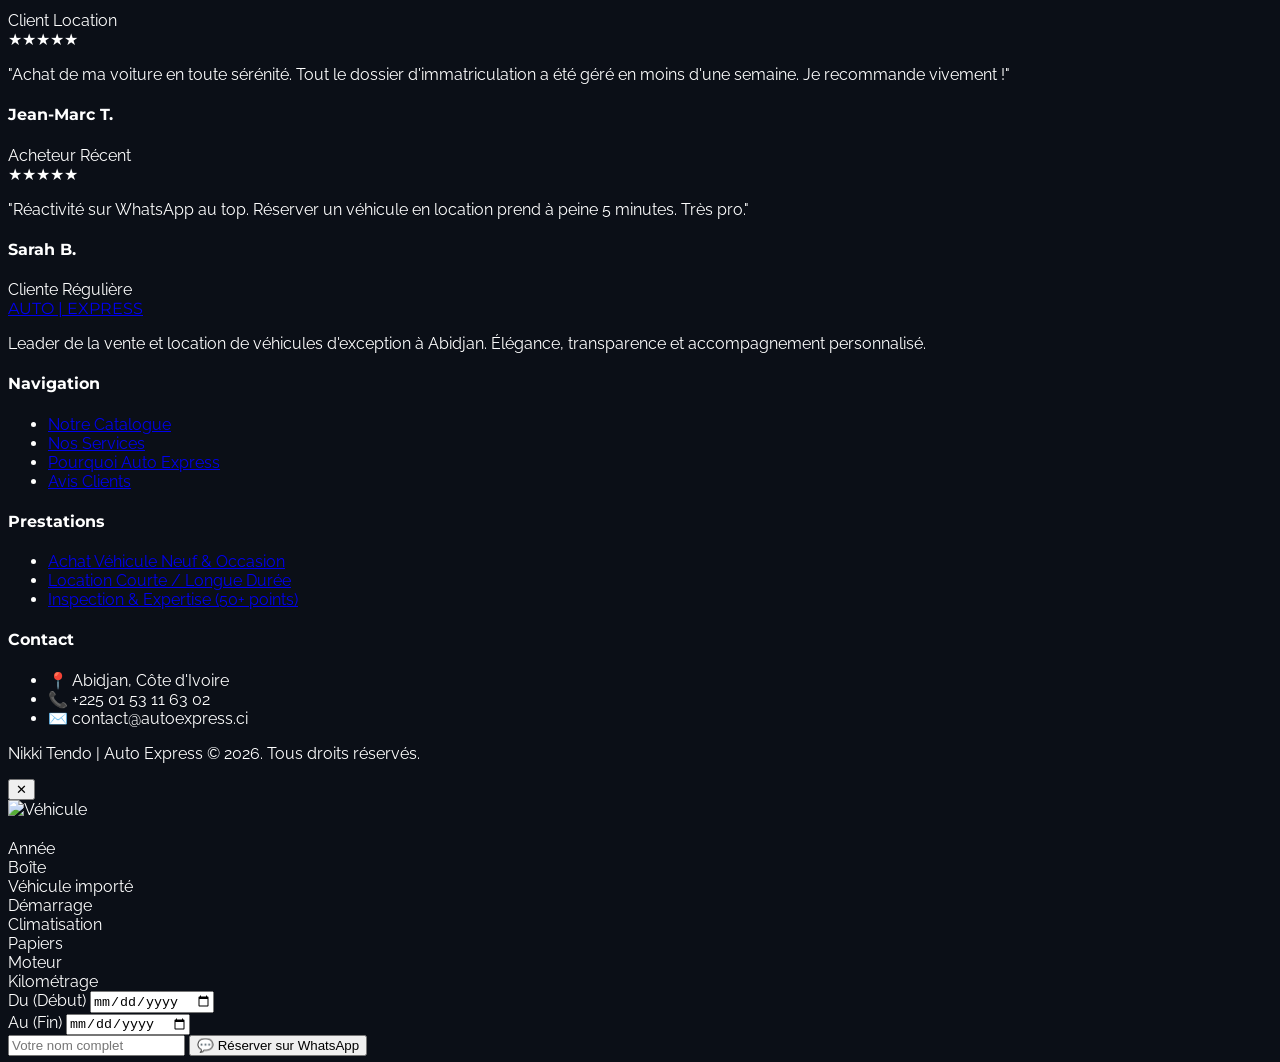
==== commit fe0aec31: "Mise a jour de l image hero Mercedes AMG dans index.html" ====
--- a/index.html
+++ b/index.html
@@ -111,7 +111,7 @@
     <!-- 2. HERO SECTION -->
     <section class="relative min-h-screen flex items-center justify-center overflow-hidden border-b border-white/10">
         <div class="absolute inset-0 z-0">
-            <img src="images/jeep-sahara/1.jpg" onerror="this.src='https://images.pexels.com/photos/112460/pexels-photo-112460.jpeg?auto=compress&cs=tinysrgb&w=1600'" class="w-full h-full object-cover opacity-25 filter brightness-75" alt="Background Hero">
+            <img src="https://images.pexels.com/photos/112460/pexels-photo-112460.jpeg?auto=compress&cs=tinysrgb&w=1600" class="w-full h-full object-cover opacity-25 filter brightness-75" alt="Background Hero Mercedes AMG">
         </div>
 
         <div class="relative z-10 max-w-4xl mx-auto px-4 text-center">
